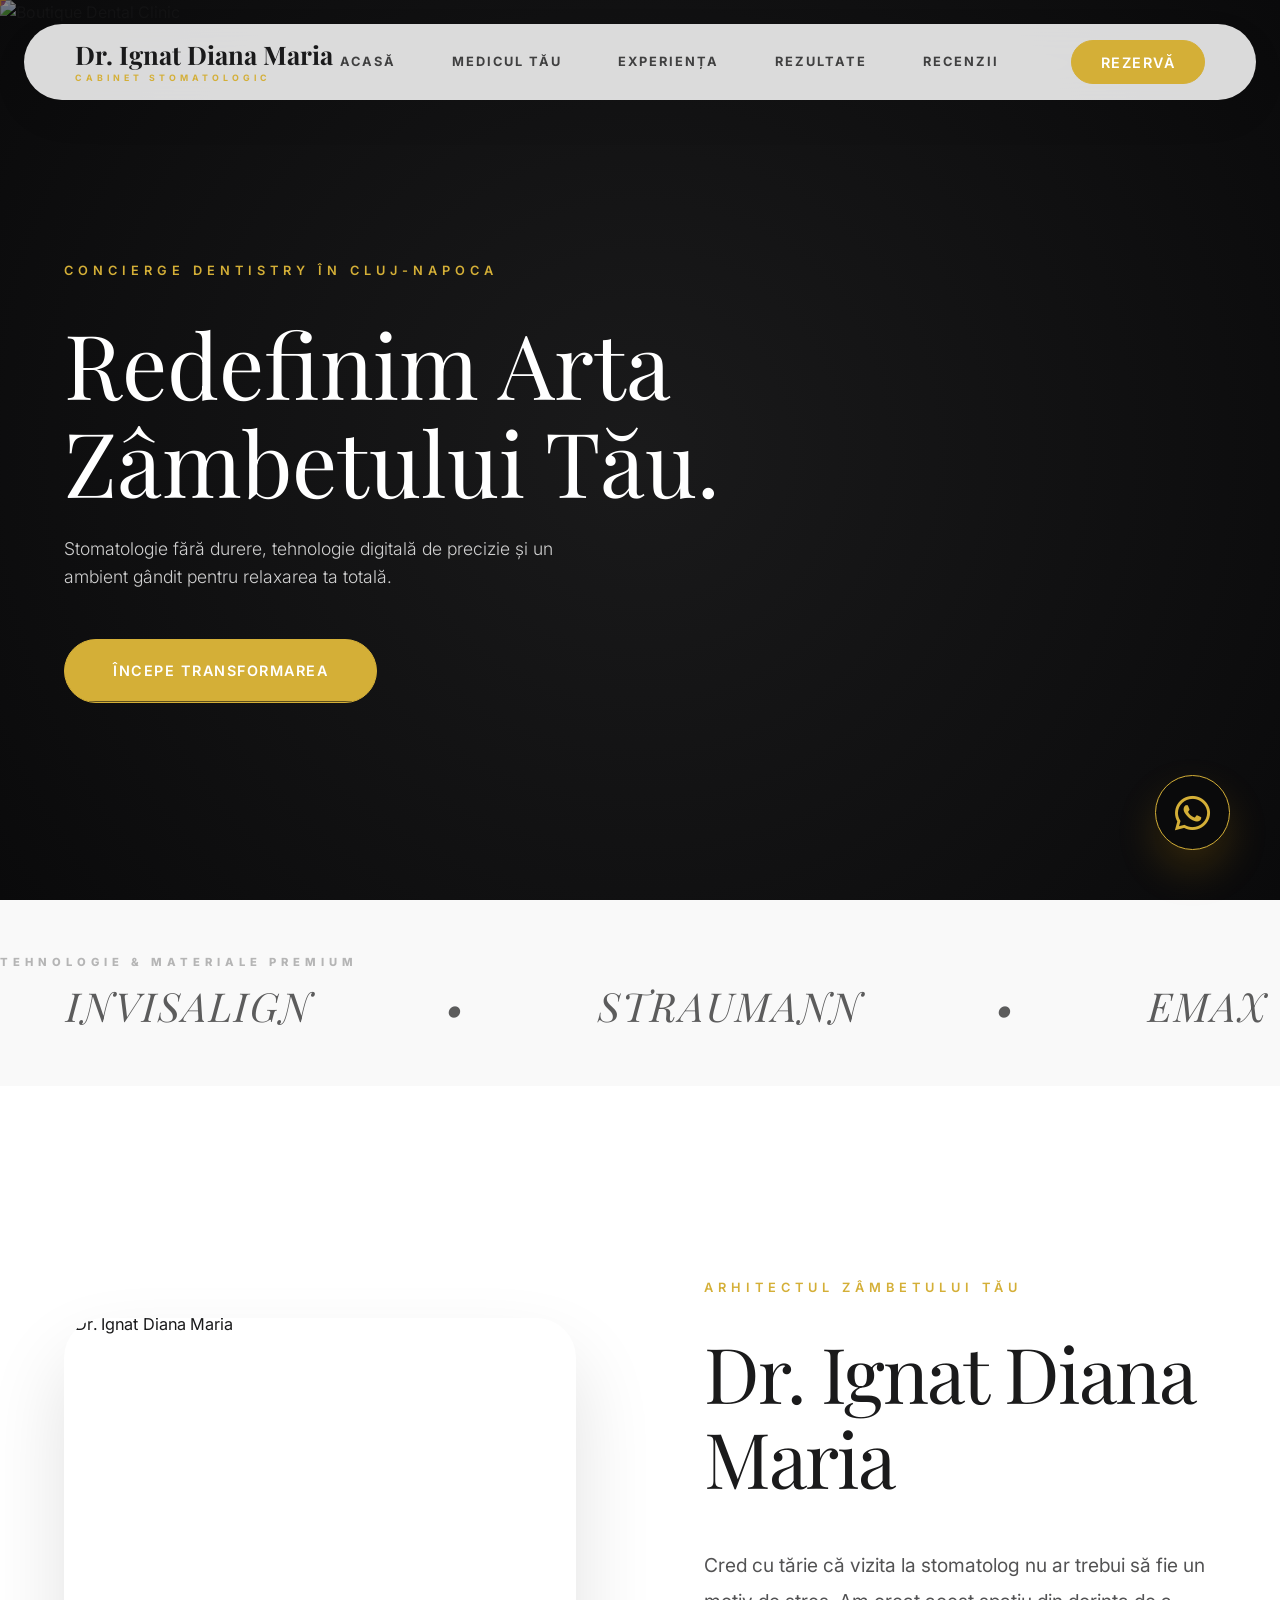
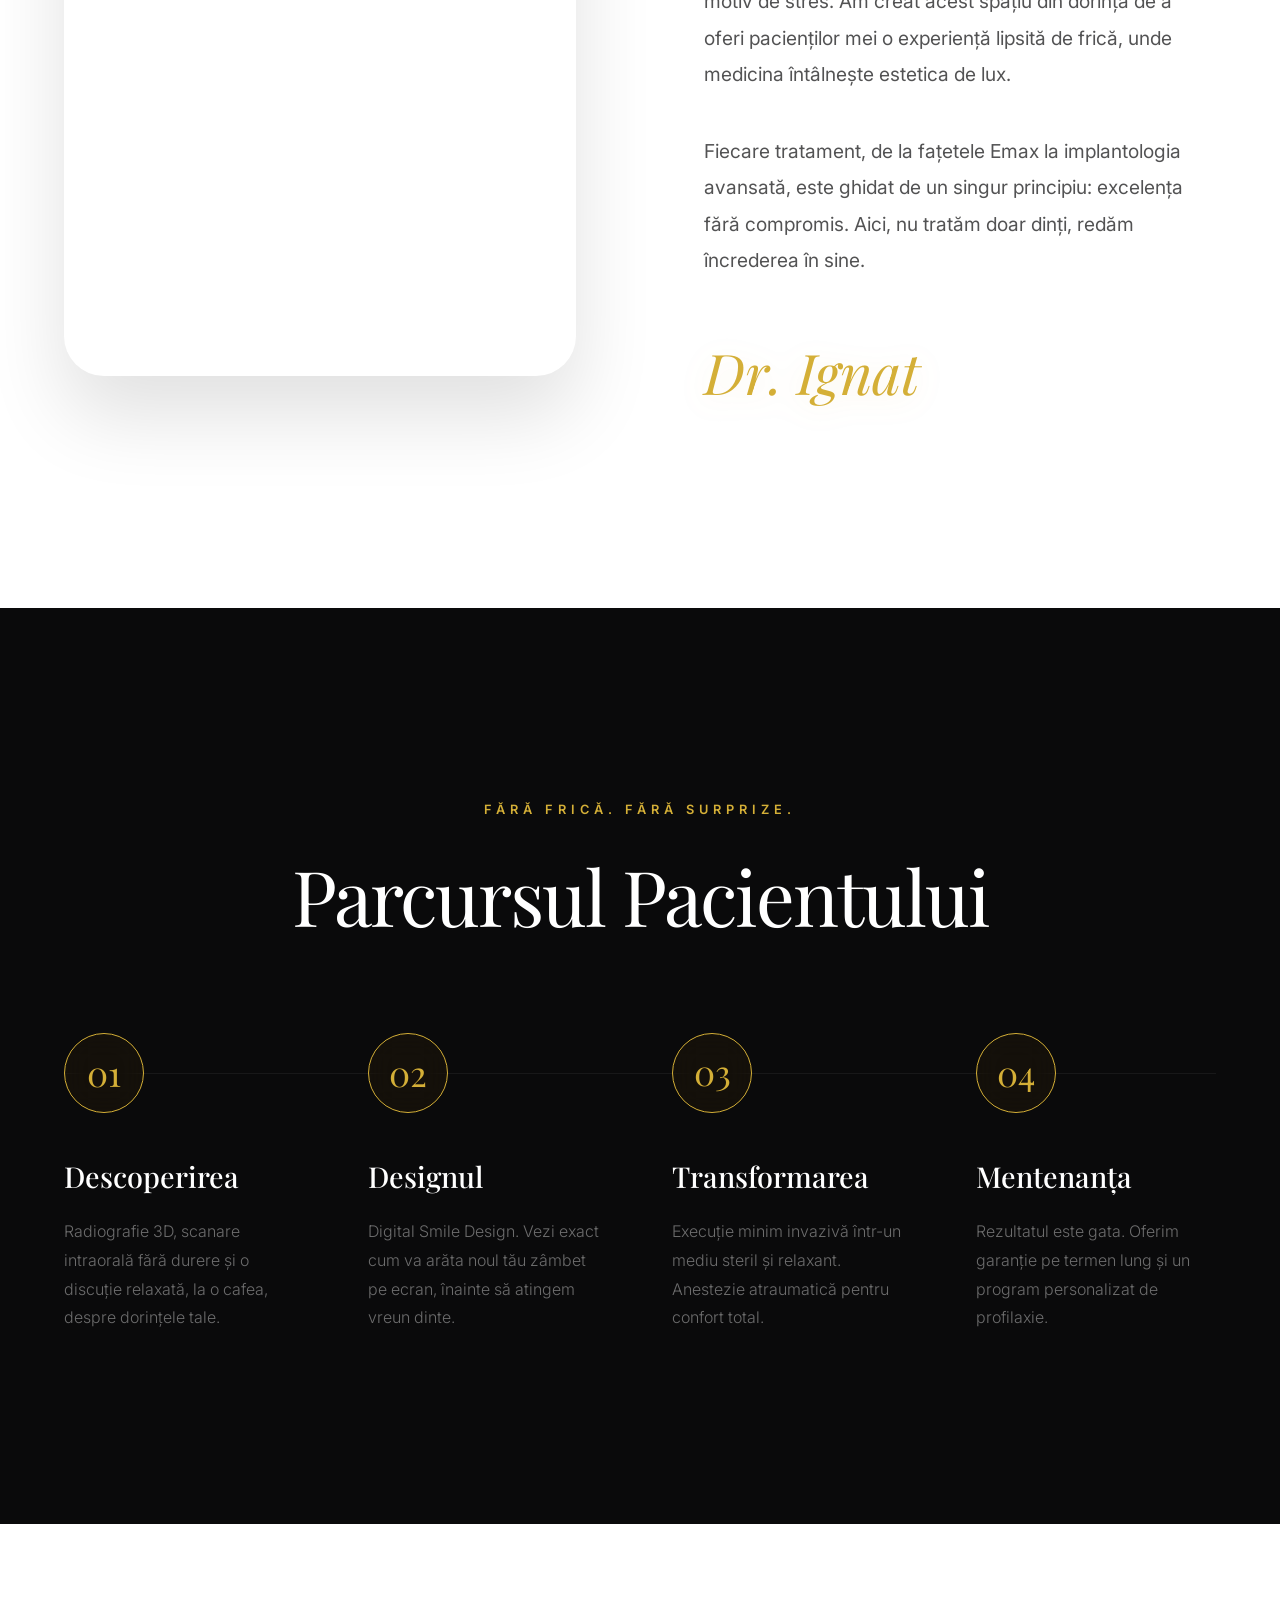
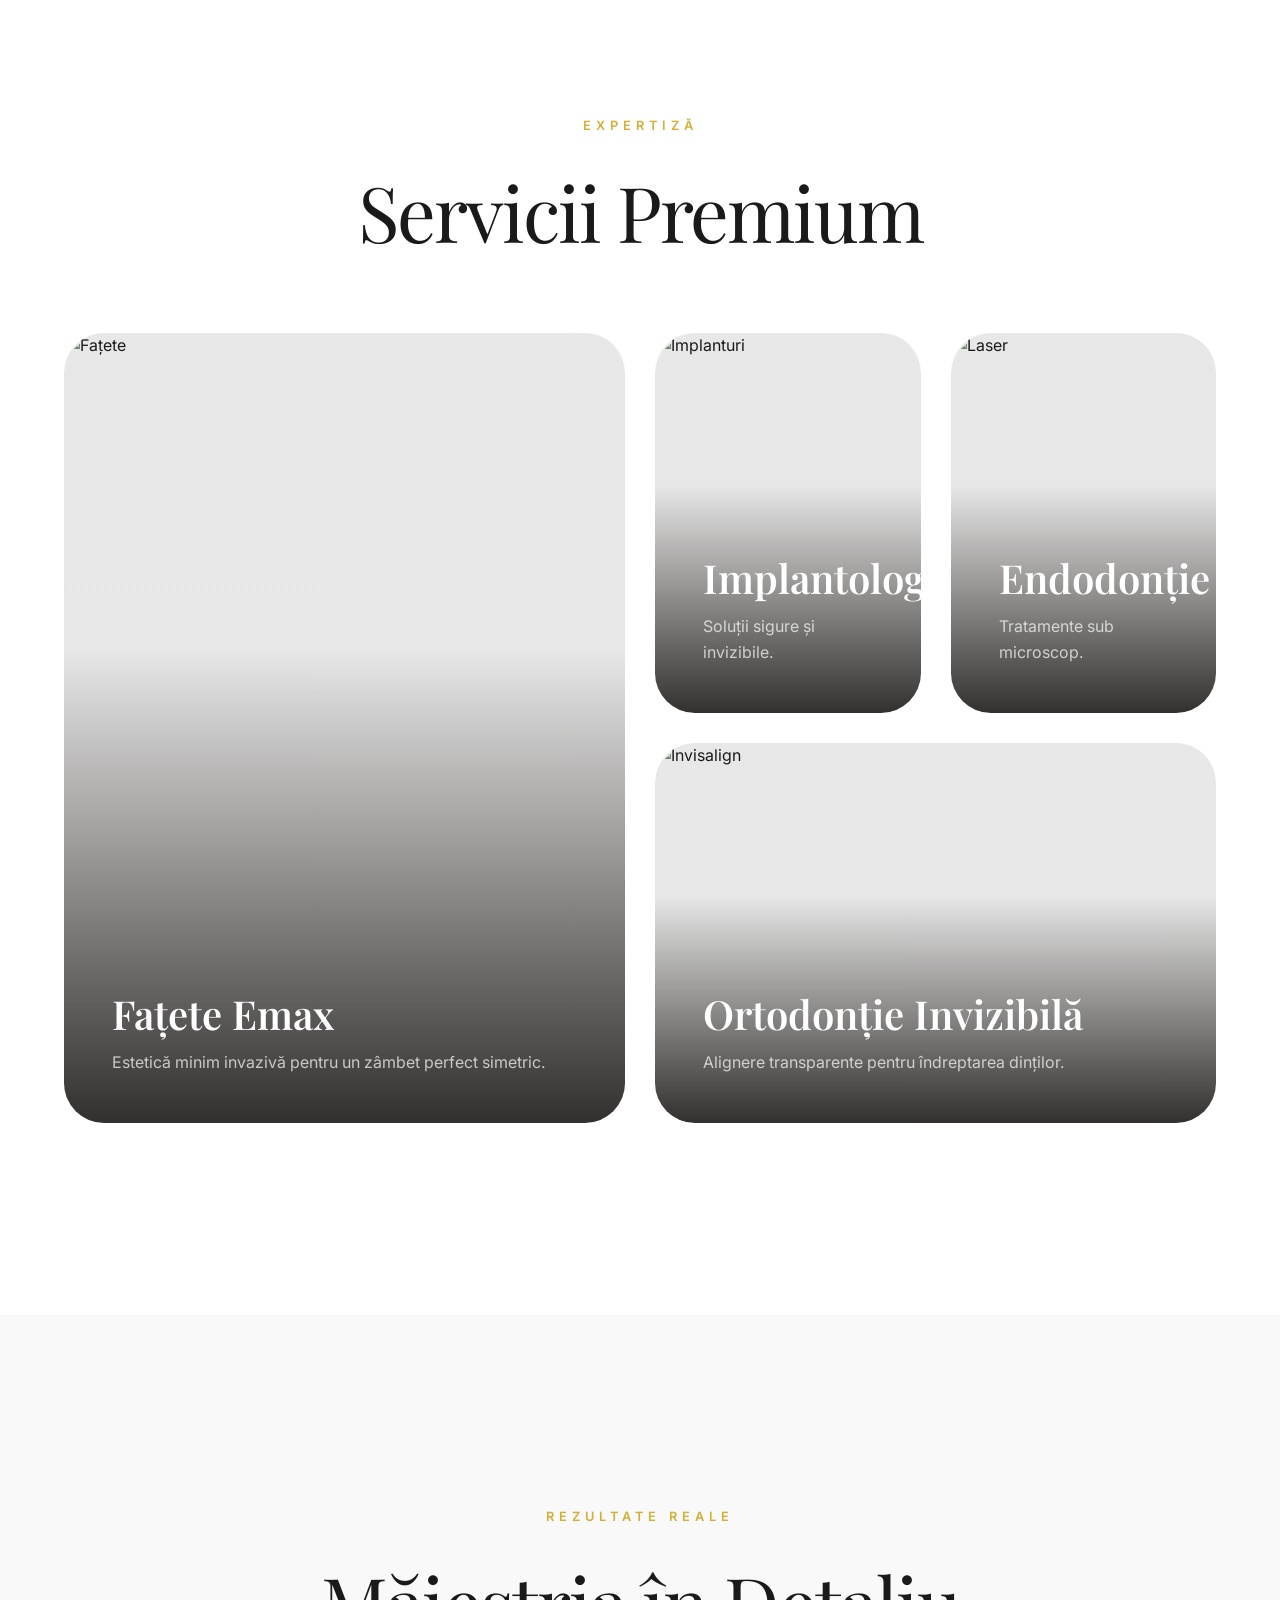
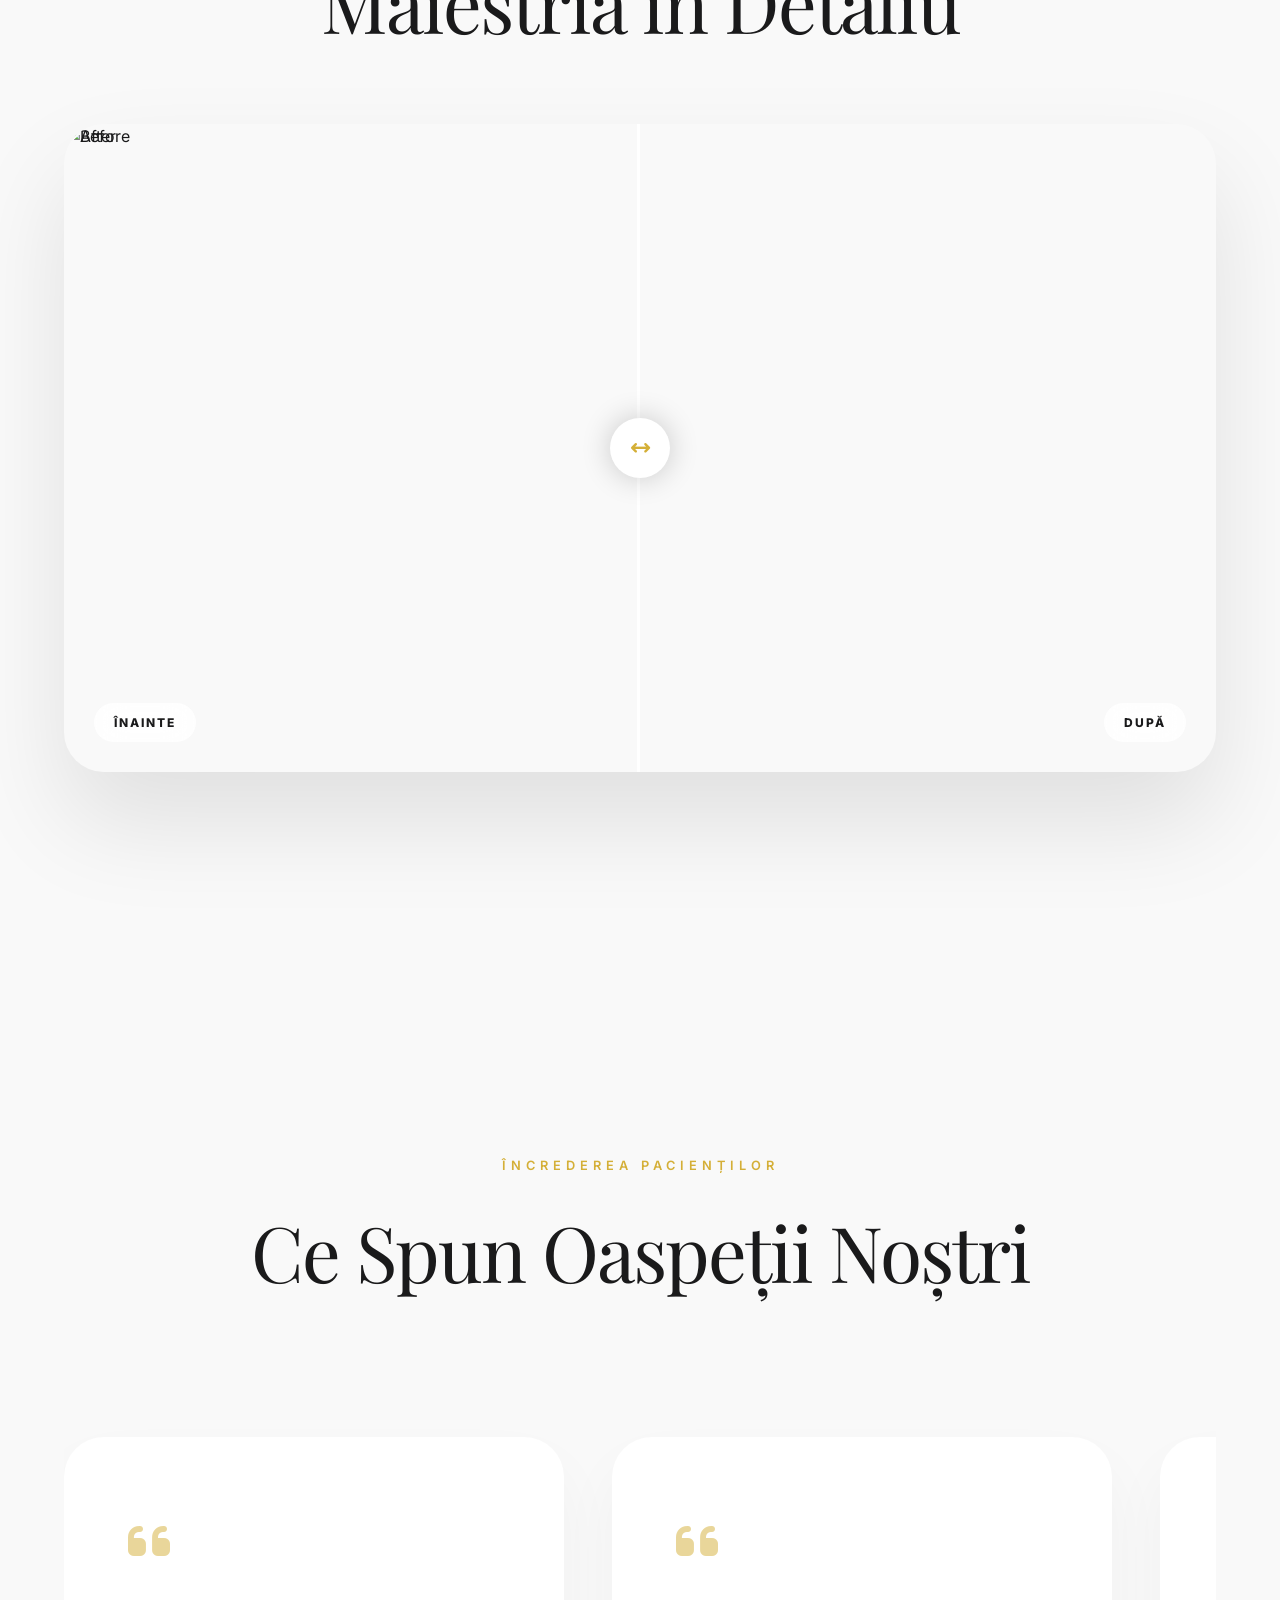
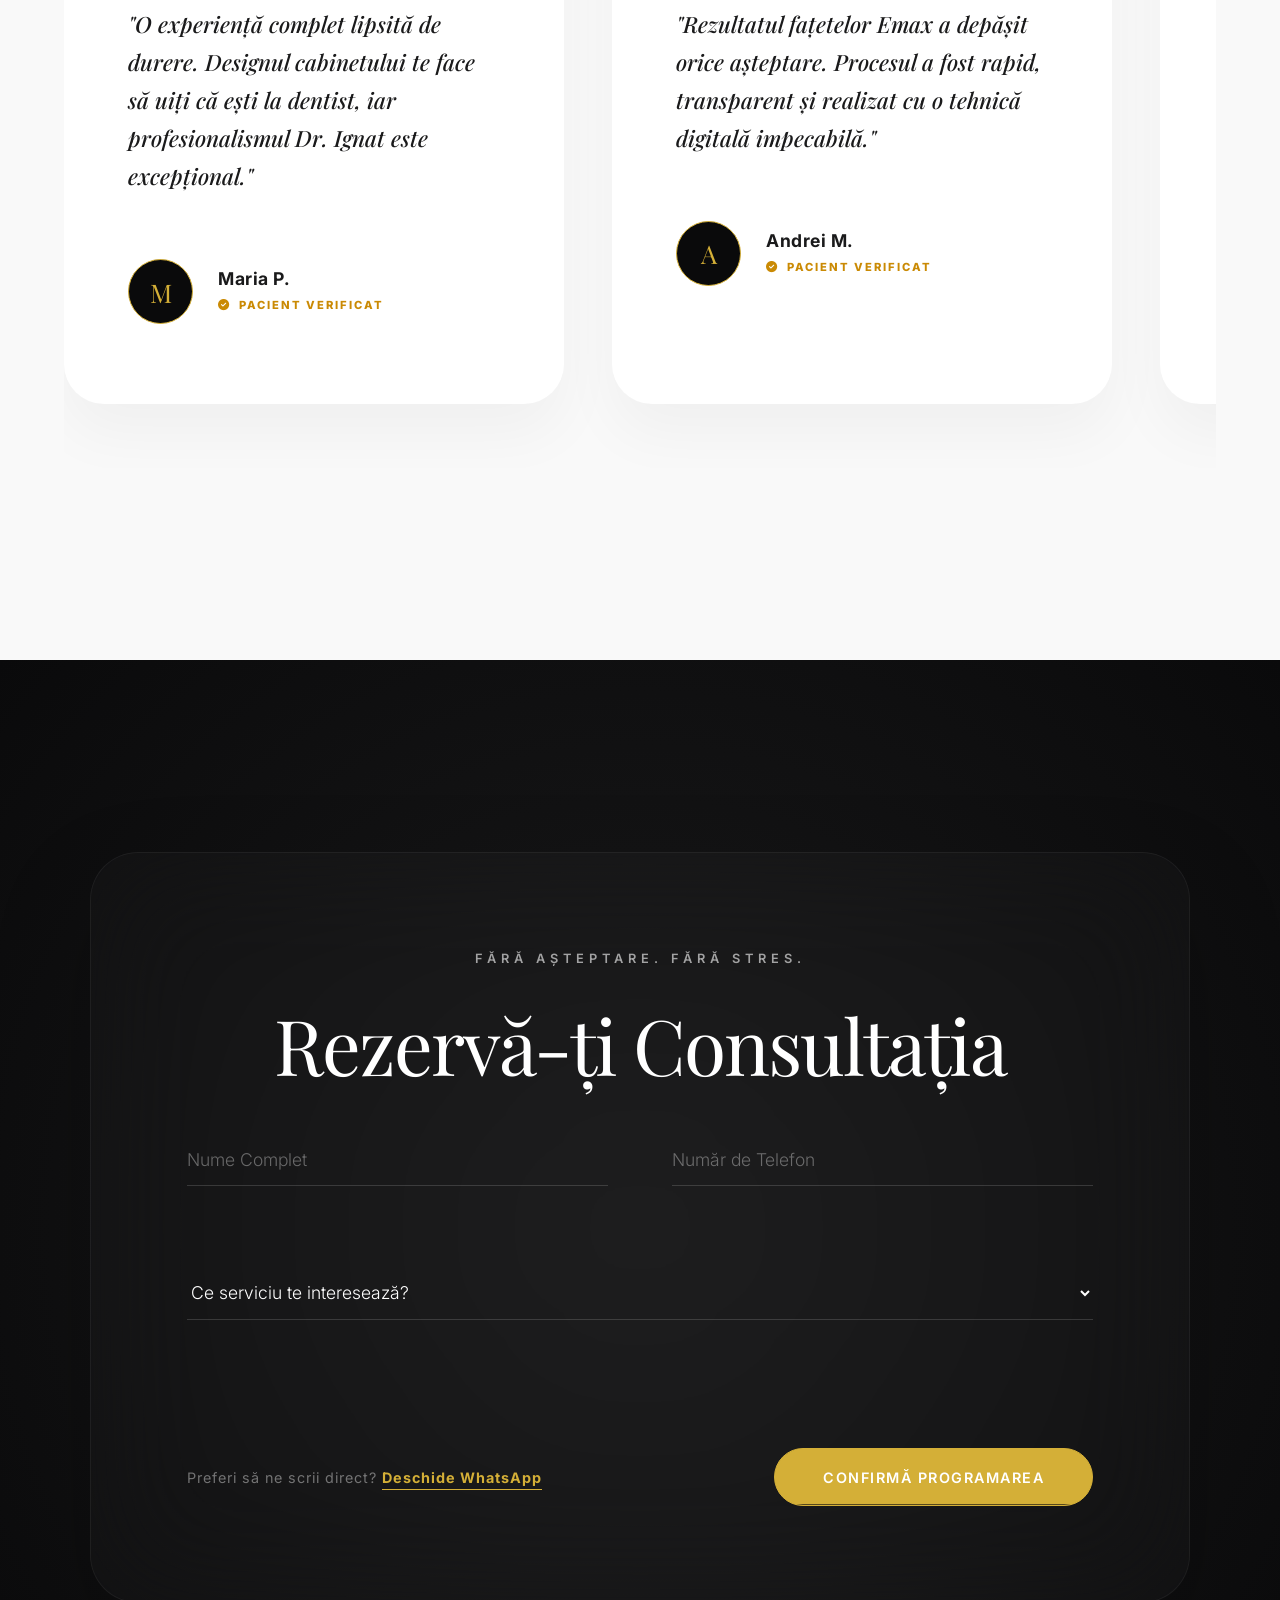
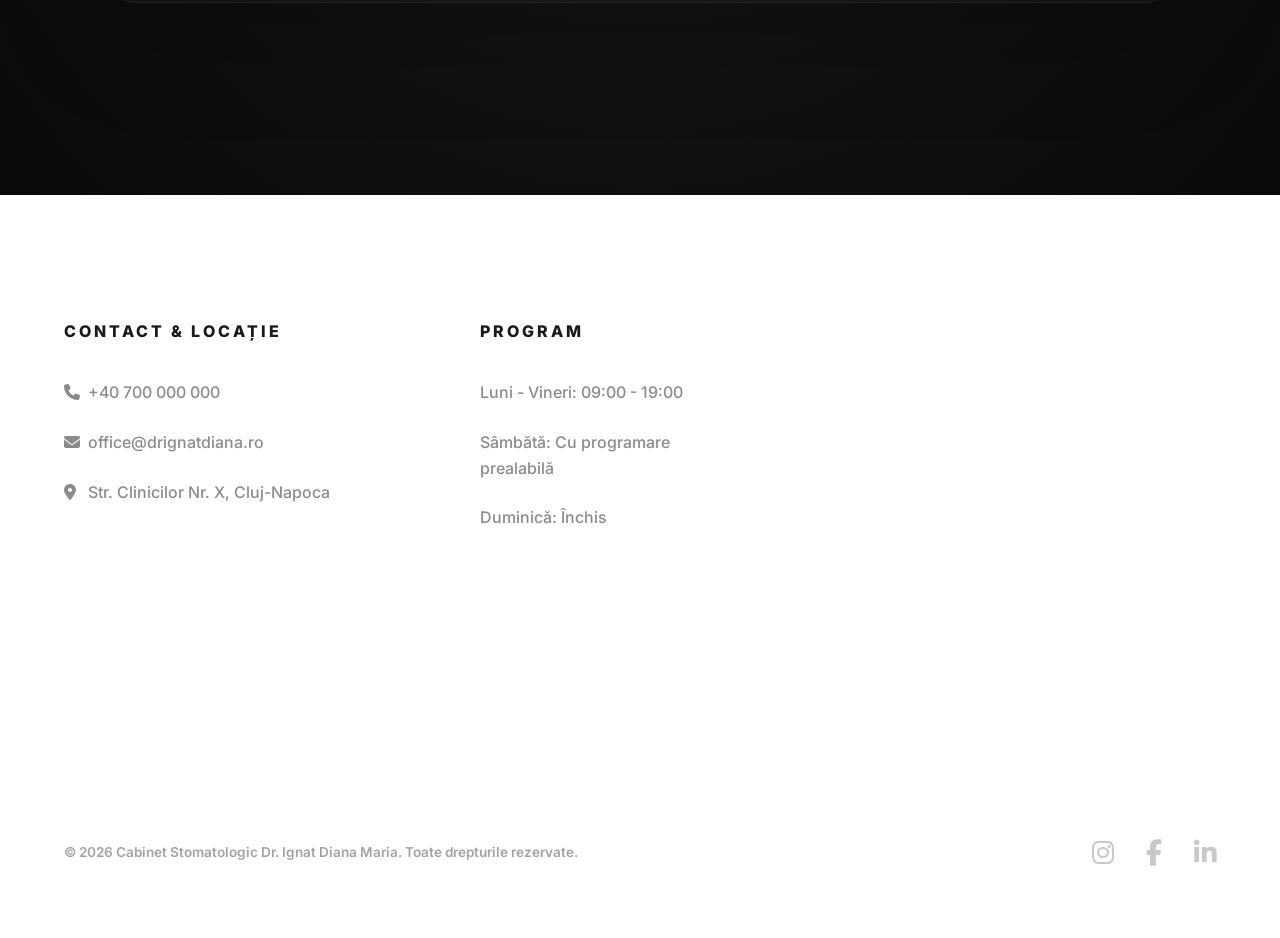
==== index.html @ 2f1c2b38 "Initial commit: Cabinet Stomatologic Dr. Ignat Diana Maria" ====
<!DOCTYPE html>
<html lang="ro">
<head>
    <meta charset="UTF-8">
    <meta name="viewport" content="width=device-width, initial-scale=1.0, maximum-scale=1.0, user-scalable=no">
    <title>Dr. Ignat Diana Maria | Stomatologie Premium Cluj-Napoca</title>
    <meta name="description" content="Stomatologie de tip boutique în Cluj-Napoca. Redefinim arta zâmbetului tău prin fațete, implanturi și estetică premium.">
    
    <!-- Google Fonts -->
    <link rel="preconnect" href="https://fonts.googleapis.com">
    <link rel="preconnect" href="https://fonts.gstatic.com" crossorigin>
    <link href="https://fonts.googleapis.com/css2?family=Inter:wght@300;400;500;600&family=Playfair+Display:ital,wght@0,400;0,500;0,600;0,700;1,400&display=swap" rel="stylesheet">
    
    <!-- FontAwesome -->
    <link rel="stylesheet" href="https://cdnjs.cloudflare.com/ajax/libs/font-awesome/6.4.0/css/all.min.css">
    
    <!-- Custom Style -->
    <link rel="stylesheet" href="css/style.css">
</head>
<body>

    <!-- CUSTOM CURSOR -->
    <div class="custom-cursor"></div>

    <!-- NAVBAR -->
    <nav class="gsap-nav">
        <a href="#" class="logo">
            Dr. Ignat Diana Maria
            <span>Cabinet Stomatologic</span>
        </a>
        <div class="nav-links">
            <a href="#acasa" class="nav-item">Acasă</a>
            <a href="#medic" class="nav-item">Medicul Tău</a>
            <a href="#experienta" class="nav-item">Experiența</a>
            <a href="#rezultate" class="nav-item">Rezultate</a>
            <a href="#recenzii" class="nav-item">Recenzii</a>
            <a href="#programare" class="btn-gold" style="padding: 0.6rem 1.8rem; margin-left: 1rem;">Rezervă</a>
        </div>
    </nav>

    <!-- HERO SECTION -->
    <section id="acasa" class="hero">
        <div class="hero-img-container">
            <img src="https://images.unsplash.com/photo-1629909613654-28e377c37b09?auto=format&fit=crop&q=80&w=2000" alt="Boutique Dental Clinic">
        </div>
        <div class="hero-content">
            <span class="section-subtitle gsap-fade-up">Concierge Dentistry în Cluj-Napoca</span>
            <h1 class="hero-title">
                <span class="line"><span class="word">Redefinim</span> <span class="word">Arta</span></span>
                <span class="line"><span class="word">Zâmbetului</span> <span class="word">Tău.</span></span>
            </h1>
            <p class="hero-desc gsap-fade-up">Stomatologie fără durere, tehnologie digitală de precizie și un ambient gândit pentru relaxarea ta totală.</p>
            <div class="gsap-fade-up">
                <a href="#programare" class="btn-gold">Începe Transformarea</a>
            </div>
        </div>
    </section>
    </nav>

    <!-- TRUST MARQUEE -->
    <section class="marquee-section">
        <span class="marquee-title">Tehnologie & Materiale Premium</span>
        <div class="marquee-container">
            <div class="marquee-content">
                <span>INVISALIGN</span><span>•</span><span>STRAUMANN</span><span>•</span><span>EMAX</span><span>•</span><span>ZEISS</span><span>•</span><span>DENTSPLY SIRONA</span><span>•</span>
            </div>
            <div class="marquee-content">
                <span>INVISALIGN</span><span>•</span><span>STRAUMANN</span><span>•</span><span>EMAX</span><span>•</span><span>ZEISS</span><span>•</span><span>DENTSPLY SIRONA</span><span>•</span>
            </div>
        </div>
    </section>

    <!-- MEET THE DOCTOR -->
    <section id="medic" class="section-padding">
        <div class="doctor-section">
            <div class="doctor-image gs-reveal-img">
                <img src="https://images.unsplash.com/photo-1559839734-2b71ea197ec2?auto=format&fit=crop&q=80&w=800" alt="Dr. Ignat Diana Maria" loading="lazy" decoding="async">
            </div>
            <div class="doctor-info">
                <span class="section-subtitle gs-fade-up">Arhitectul Zâmbetului Tău</span>
                <h2 class="section-title gs-fade-up">Dr. Ignat Diana Maria</h2>
                <div class="gs-fade-up delay-1">
                    <p>Cred cu tărie că vizita la stomatolog nu ar trebui să fie un motiv de stres. Am creat acest spațiu din dorința de a oferi pacienților mei o experiență lipsită de frică, unde medicina întâlnește estetica de lux.</p>
                    <p>Fiecare tratament, de la fațetele Emax la implantologia avansată, este ghidat de un singur principiu: excelența fără compromis. Aici, nu tratăm doar dinți, redăm încrederea în sine.</p>
                    <span class="signature">Dr. Ignat</span>
                </div>
            </div>
        </div>
    </section>

    <!-- PATIENT JOURNEY -->
    <section id="experienta" class="section-padding journey-section">
        <div class="section-header text-center gs-fade-up" style="text-align: center;">
            <span class="section-subtitle">Fără Frică. Fără Surprize.</span>
            <h2 class="section-title">Parcursul Pacientului</h2>
        </div>
        <div class="journey-grid">
            <div class="step-card gs-fade-up">
                <div class="step-num">01</div>
                <h3>Descoperirea</h3>
                <p>Radiografie 3D, scanare intraorală fără durere și o discuție relaxată, la o cafea, despre dorințele tale.</p>
            </div>
            <div class="step-card gs-fade-up" style="transition-delay: 0.1s;">
                <div class="step-num">02</div>
                <h3>Designul</h3>
                <p>Digital Smile Design. Vezi exact cum va arăta noul tău zâmbet pe ecran, înainte să atingem vreun dinte.</p>
            </div>
            <div class="step-card gs-fade-up" style="transition-delay: 0.2s;">
                <div class="step-num">03</div>
                <h3>Transformarea</h3>
                <p>Execuție minim invazivă într-un mediu steril și relaxant. Anestezie atraumatică pentru confort total.</p>
            </div>
            <div class="step-card gs-fade-up" style="transition-delay: 0.3s;">
                <div class="step-num">04</div>
                <h3>Mentenanța</h3>
                <p>Rezultatul este gata. Oferim garanție pe termen lung și un program personalizat de profilaxie.</p>
            </div>
        </div>
    </section>

    <!-- BENTO GRID SERVICES -->
    <section id="servicii" class="section-padding">
        <div class="section-header gs-fade-up" style="text-align: center; margin-bottom: 4rem;">
            <span class="section-subtitle">Expertiză</span>
            <h2 class="section-title">Servicii Premium</h2>
        </div>
        <div class="bento-grid">
            <a href="servicii/fatete.html" class="bento-item item-large gs-fade-up">
                <img src="https://images.unsplash.com/photo-1609840114035-3c981b782dfe?auto=format&fit=crop&q=80&w=800" alt="Fațete" loading="lazy" decoding="async">
                <div class="bento-overlay"></div>
                <div class="bento-content">
                    <h3>Fațete Emax</h3>
                    <p>Estetică minim invazivă pentru un zâmbet perfect simetric.</p>
                </div>
            </a>
            <a href="servicii/implantologie.html" class="bento-item item-box gs-fade-up" style="transition-delay: 0.1s;">
                <img src="https://images.unsplash.com/photo-1606811841689-23dfddce3e95?auto=format&fit=crop&q=80&w=800" alt="Implanturi" loading="lazy" decoding="async">
                <div class="bento-overlay"></div>
                <div class="bento-content">
                    <h3>Implantologie</h3>
                    <p>Soluții sigure și invizibile.</p>
                </div>
            </a>
            <a href="servicii/endodontie.html" class="bento-item item-box gs-fade-up" style="transition-delay: 0.2s;">
                <img src="https://images.unsplash.com/photo-1579684385127-1ef15d508118?auto=format&fit=crop&q=80&w=600" alt="Laser" loading="lazy" decoding="async">
                <div class="bento-overlay"></div>
                <div class="bento-content">
                    <h3>Endodonție</h3>
                    <p>Tratamente sub microscop.</p>
                </div>
            </a>
            <a href="servicii/ortodontie.html" class="bento-item item-wide gs-fade-up" style="transition-delay: 0.3s;">
                <img src="https://images.unsplash.com/photo-1588776814546-1ffcf47267a5?auto=format&fit=crop&q=80&w=1000" alt="Invisalign" loading="lazy" decoding="async">
                <div class="bento-overlay"></div>
                <div class="bento-content">
                    <h3>Ortodonție Invizibilă</h3>
                    <p>Alignere transparente pentru îndreptarea dinților.</p>
                </div>
            </a>
        </div>
    </section>

    <!-- BEFORE / AFTER -->
    <section id="rezultate" class="section-padding" style="background: var(--surface-light);">
        <div class="section-header gs-fade-up" style="text-align: center; margin-bottom: 4rem;">
            <span class="section-subtitle">Rezultate Reale</span>
            <h2 class="section-title">Măiestria în Detaliu</h2>
        </div>
        <div class="ba-container gs-reveal-img">
            <img src="https://images.unsplash.com/photo-1606265752439-1f18756aa5fc?auto=format&fit=crop&q=80&w=1200" alt="After" class="ba-image" loading="lazy" decoding="async">
            <div class="ba-label label-after">După</div>
            <div class="ba-image-before-wrapper">
                <img src="https://images.unsplash.com/photo-1588776814546-1ffcf47267a5?auto=format&fit=crop&q=80&w=1200" alt="Before" class="ba-image" style="width: 100%; height: 100%; object-fit: cover;">
                <div class="ba-label label-before">Înainte</div>
            </div>
            <div class="ba-slider-button"><i class="fa-solid fa-arrows-left-right"></i></div>
            <input type="range" min="0" max="100" value="50" class="ba-slider-input">
        </div>
    </section>

    <!-- TESTIMONIALS -->
    <section id="recenzii" class="section-padding">
        <div class="section-header gs-fade-up" style="text-align: center; margin-bottom: 4rem;">
            <span class="section-subtitle">Încrederea Pacienților</span>
            <h2 class="section-title">Ce Spun Oaspeții Noștri</h2>
        </div>
        <div class="testimonial-wrapper">
            <div class="testimonials-grid">
                <div class="testimonial-card">
                    <i class="fa-solid fa-quote-left quote-icon"></i>
                    <p class="testimonial-text">"O experiență complet lipsită de durere. Designul cabinetului te face să uiți că ești la dentist, iar profesionalismul Dr. Ignat este excepțional."</p>
                    <div class="patient-info">
                        <div class="patient-avatar">M</div>
                        <div class="patient-details">
                            <h4>Maria P.</h4>
                            <span class="verified-badge"><i class="fa-solid fa-circle-check"></i> Pacient Verificat</span>
                        </div>
                    </div>
                </div>
                <div class="testimonial-card">
                    <i class="fa-solid fa-quote-left quote-icon"></i>
                    <p class="testimonial-text">"Rezultatul fațetelor Emax a depășit orice așteptare. Procesul a fost rapid, transparent și realizat cu o tehnică digitală impecabilă."</p>
                    <div class="patient-info">
                        <div class="patient-avatar">A</div>
                        <div class="patient-details">
                            <h4>Andrei M.</h4>
                            <span class="verified-badge"><i class="fa-solid fa-circle-check"></i> Pacient Verificat</span>
                        </div>
                    </div>
                </div>
                <div class="testimonial-card">
                    <i class="fa-solid fa-quote-left quote-icon"></i>
                    <p class="testimonial-text">"Am venit cu o frică teribilă de dentist, dar atmosfera relaxantă și empatia doamnei doctor m-au cucerit. Cel mai bun cabinet din Cluj."</p>
                    <div class="patient-info">
                        <div class="patient-avatar">E</div>
                        <div class="patient-details">
                            <h4>Elena D.</h4>
                            <span class="verified-badge"><i class="fa-solid fa-circle-check"></i> Pacient Verificat</span>
                        </div>
                    </div>
                </div>
                <!-- Duplicate for seamless loop -->
                <div class="testimonial-card">
                    <i class="fa-solid fa-quote-left quote-icon"></i>
                    <p class="testimonial-text">"O experiență complet lipsită de durere. Designul cabinetului te face să uiți că ești la dentist, iar profesionalismul Dr. Ignat este excepțional."</p>
                    <div class="patient-info">
                        <div class="patient-avatar">M</div>
                        <div class="patient-details">
                            <h4>Maria P.</h4>
                            <span class="verified-badge"><i class="fa-solid fa-circle-check"></i> Pacient Verificat</span>
                        </div>
                    </div>
                </div>
                <div class="testimonial-card">
                    <i class="fa-solid fa-quote-left quote-icon"></i>
                    <p class="testimonial-text">"Rezultatul fațetelor Emax a depășit orice așteptare. Procesul a fost rapid, transparent și realizat cu o tehnică digitală impecabilă."</p>
                    <div class="patient-info">
                        <div class="patient-avatar">A</div>
                        <div class="patient-details">
                            <h4>Andrei M.</h4>
                            <span class="verified-badge"><i class="fa-solid fa-circle-check"></i> Pacient Verificat</span>
                        </div>
                    </div>
                </div>
                <div class="testimonial-card">
                    <i class="fa-solid fa-quote-left quote-icon"></i>
                    <p class="testimonial-text">"Am venit cu o frică teribilă de dentist, dar atmosfera relaxantă și empatia doamnei doctor m-au cucerit. Cel mai bun cabinet din Cluj."</p>
                    <div class="patient-info">
                        <div class="patient-avatar">E</div>
                        <div class="patient-details">
                            <h4>Elena D.</h4>
                            <span class="verified-badge"><i class="fa-solid fa-circle-check"></i> Pacient Verificat</span>
                        </div>
                    </div>
                </div>
            </div>
        </div>
    </section>

    <!-- BOOKING FORM -->
    <section id="programare" class="section-padding booking-section">
        <div class="booking-container gs-reveal-img">
            <div class="section-header text-center" style="text-align: center; margin-bottom: 3rem;">
                <span class="section-subtitle" style="color: rgba(255,255,255,0.6);">Fără Așteptare. Fără Stres.</span>
                <h2 class="section-title" style="color: #fff; margin-bottom: 1rem;">Rezervă-ți Consultația</h2>
            </div>
            <form action="#" method="POST" class="form-grid">
                <div class="form-group">
                    <input type="text" name="nume" class="form-control" placeholder="Nume Complet" required>
                </div>
                <div class="form-group">
                    <input type="tel" name="telefon" class="form-control" placeholder="Număr de Telefon" required>
                </div>
                <div class="form-group full-width">
                    <select name="serviciu" class="form-control" required>
                        <option value="" disabled selected>Ce serviciu te interesează?</option>
                        <option value="estetica">Estetică & Fațete Dentare</option>
                        <option value="implant">Implantologie</option>
                        <option value="ortodontie">Ortodonție (Invisalign)</option>
                        <option value="consultatie">Consultație Generală</option>
                    </select>
                </div>
                <div class="form-submit">
                    <span class="whatsapp-alt">Preferi să ne scrii direct? <a href="https://wa.me/40700000000" target="_blank">Deschide WhatsApp</a></span>
                    <button type="submit" class="btn-gold">Confirmă Programarea</button>
                </div>
            </form>
        </div>
    </section>

    <!-- FOOTER -->
    <footer>
        <div class="footer-grid">
            <div class="footer-col">
                <h4>Contact & Locație</h4>
                <div class="footer-links">
                    <a href="tel:+40700000000"><i class="fa-solid fa-phone" style="width:20px;"></i> +40 700 000 000</a>
                    <a href="mailto:office@drignatdiana.ro"><i class="fa-solid fa-envelope" style="width:20px;"></i> office@drignatdiana.ro</a>
                    <a href="#"><i class="fa-solid fa-location-dot" style="width:20px;"></i> Str. Clinicilor Nr. X, Cluj-Napoca</a>
                </div>
            </div>
            <div class="footer-col">
                <h4>Program</h4>
                <div class="footer-links">
                    <a href="#">Luni - Vineri: 09:00 - 19:00</a>
                    <a href="#">Sâmbătă: Cu programare prealabilă</a>
                    <a href="#">Duminică: Închis</a>
                </div>
            </div>
            <div class="footer-col">
                <div class="map-container">
                    <iframe src="https://www.google.com/maps/embed?pb=!1m18!1m12!1m3!1d43802.48206899144!2d23.55138015949174!3d46.769359330101915!2m3!1f0!2f0!3f0!3m2!1i1024!2i768!4f13.1!3m3!1m2!1s0x47490c1f916c0b8b%3A0xbbc681a715bc43a0!2sCluj-Napoca!5e0!3m2!1sen!2sro!4v1698765432109!5m2!1sen!2sro" width="100%" height="100%" style="border:0;" allowfullscreen="" loading="lazy" referrerpolicy="no-referrer-when-downgrade"></iframe>
                </div>
            </div>
        </div>
        <div class="footer-bottom">
            <p>&copy; 2026 Cabinet Stomatologic Dr. Ignat Diana Maria. Toate drepturile rezervate.</p>
            <div class="social-icons">
                <a href="#"><i class="fa-brands fa-instagram"></i></a>
                <a href="#"><i class="fa-brands fa-facebook-f"></i></a>
                <a href="#"><i class="fa-brands fa-linkedin-in"></i></a>
            </div>
        </div>
    </footer>

    <!-- WHATSAPP FLOATING BUTTON -->
    <a href="https://wa.me/40700000000" target="_blank" class="wa-float" aria-label="Contactează-ne pe WhatsApp">
        <i class="fa-brands fa-whatsapp"></i>
    </a>

    <!-- SCRIPTS (GSAP & LENIS) -->
    <script src="https://cdnjs.cloudflare.com/ajax/libs/gsap/3.12.2/gsap.min.js"></script>
    <script src="https://cdnjs.cloudflare.com/ajax/libs/gsap/3.12.2/ScrollTrigger.min.js"></script>
    <script src="https://cdn.jsdelivr.net/gh/studio-freight/lenis@1.0.27/bundled/lenis.min.js"></script>
    
    <!-- Custom Logic -->
    <script src="js/script.js"></script>
</body>
</html>
---- css/style.css ----
:root {
    --primary-bg: #FFFFFF;
    --primary-text: #1A1A1B;
    --accent-gold: #D4AF37; /* Richer, more vibrant gold */
    --surface-light: #F9F9F9;
    --surface-dark: #0A0A0B; /* Refined Deep Charcoal */
    --glass-bg: rgba(255, 255, 255, 0.85);
    
    --font-heading: 'Playfair Display', serif;
    --font-body: 'Inter', sans-serif;
    
    --transition-smooth: all 0.6s cubic-bezier(0.16, 1, 0.3, 1);
}

/* Lenis Smooth Scroll */
html.lenis { height: auto; }
.lenis.lenis-smooth { scroll-behavior: auto; }
.lenis.lenis-smooth [data-lenis-prevent] { overscroll-behavior: contain; }
.lenis.lenis-stopped { overflow: hidden; }

* { margin: 0; padding: 0; box-sizing: border-box; }

body {
    font-family: var(--font-body);
    background-color: var(--primary-bg);
    color: var(--primary-text);
    line-height: 1.6;
    overflow-x: hidden;
    -webkit-font-smoothing: antialiased;
}

h1, h2, h3, h4 { font-family: var(--font-heading); font-weight: 400; line-height: 1.1; }
a { text-decoration: none; color: inherit; transition: var(--transition-smooth); }
img { display: block; width: 100%; height: auto; }

/* ==========================================
   2. CUSTOM CURSOR
   ========================================== */
@media (pointer: fine) {
    body, a, button, input, select, textarea, .ba-slider-input { cursor: none; }
    .custom-cursor {
        position: fixed; top: 0; left: 0; width: 12px; height: 12px;
        background-color: var(--accent-gold); border-radius: 50%;
        pointer-events: none; z-index: 9999; transform: translate(-50%, -50%);
        transition: width 0.3s, height 0.3s, background-color 0.3s;
        mix-blend-mode: difference;
    }
    .custom-cursor.hovered {
        width: 40px; height: 40px; background-color: #fff; mix-blend-mode: difference;
    }
}

/* ==========================================
   3. UI ELEMENTS & UTILS
   ========================================== */
.btn-gold {
    display: inline-flex; align-items: center; justify-content: center;
    background-color: var(--accent-gold); color: #fff;
    padding: 1.2rem 3rem; border-radius: 100px;
    font-family: var(--font-body); font-weight: 600; font-size: 0.9rem; letter-spacing: 1.5px;
    text-transform: uppercase; border: 1px solid var(--accent-gold); 
    overflow: hidden; position: relative; z-index: 1; transition: transform 0.3s ease, background-color 0.6s ease, border-color 0.6s ease, box-shadow 0.6s ease;
}
.btn-gold::after {
    content: ''; position: absolute; bottom: 0; left: 0; width: 100%; height: 100%;
    background-color: var(--surface-dark); transform: translateY(100%);
    z-index: -1; transition: transform 0.6s cubic-bezier(0.23, 1, 0.32, 1);
}
.btn-gold:hover { border-color: var(--surface-dark); color: #fff; transform: translateY(-3px); box-shadow: 0 10px 20px rgba(0,0,0,0.1); }
.btn-gold:hover::after { transform: translateY(0); }

.section-padding { padding: 12rem 5%; }
.section-subtitle {
    font-size: 0.8rem; text-transform: uppercase; letter-spacing: 5px;
    color: var(--accent-gold); margin-bottom: 2rem; display: block; font-weight: 600;
}
.section-title { font-size: clamp(3.5rem, 6vw, 5.5rem); margin-bottom: 5rem; letter-spacing: -2px; font-weight: 400; }

.glass-card {
    background: var(--glass-bg);
    backdrop-filter: blur(20px);
    -webkit-backdrop-filter: blur(20px);
    border: 1px solid var(--glass-border);
    border-radius: 40px;
    box-shadow: 0 20px 50px rgba(0,0,0,0.03);
}

.liquid-reveal {
    overflow: hidden;
    position: relative;
}

.reveal-text {
    display: inline-block;
    will-change: transform;
}

/* ==========================================
   4. NAVIGATION (PRO MAX FLOATING)
   ========================================== */
nav {
    position: fixed; top: 1.5rem; left: 50%; transform: translateX(-50%); 
    width: calc(100% - 3rem); max-width: 1400px; padding: 1rem 4%;
    display: flex; justify-content: space-between; align-items: center;
    z-index: 1000; background: var(--glass-bg);
    backdrop-filter: blur(20px); -webkit-backdrop-filter: blur(20px);
    border: 1px solid var(--glass-border); border-radius: 100px;
    box-shadow: 0 15px 40px rgba(0,0,0,0.06);
}
.logo { font-family: var(--font-heading); font-size: 1.6rem; font-weight: 700; display: flex; flex-direction: column; line-height: 1; }
.logo span { font-family: var(--font-body); font-size: 0.55rem; letter-spacing: 4px; color: var(--accent-gold); text-transform: uppercase; margin-top: 6px; font-weight: 700; }

.nav-links { display: flex; gap: 3.5rem; align-items: center; }
.nav-links a.nav-item { font-size: 0.8rem; font-weight: 700; text-transform: uppercase; letter-spacing: 2px; position: relative; opacity: 0.8; }
.nav-links a.nav-item::after {
    content: ''; position: absolute; width: 0%; height: 2px; bottom: -8px; left: 0;
    background-color: var(--accent-gold); transition: var(--transition-smooth);
}
.nav-links a.nav-item:hover { opacity: 1; color: var(--accent-gold); }
.nav-links a.nav-item:hover::after { width: 100%; }

/* ==========================================
   5. HERO
   ========================================== */
.hero { 
    position: relative; height: 100vh; display: flex; align-items: center; padding: 0 5%; overflow: hidden; 
    background: radial-gradient(circle at center, #1A1A1B 0%, #0A0A0B 100%); 
}
.hero-img-container { position: absolute; top: 0; left: 0; width: 100%; height: 120%; z-index: 0; }
.hero-img-container img { width: 100%; height: 100%; object-fit: cover; opacity: 0.5; }
.hero-content { position: relative; z-index: 1; max-width: 900px; color: #fff; margin-top: 4rem; }
.hero-title { font-size: clamp(3rem, 7vw, 6.5rem); margin-bottom: 1.5rem; }
.hero-title .line { display: block; overflow: hidden; }
.hero-desc { font-size: 1.1rem; color: rgba(255,255,255,0.8); max-width: 500px; font-weight: 300; margin-bottom: 3rem; }
.hero-subheadline { 
    display: none;
}

/* ==========================================
   6. MARQUEE
   ========================================== */
.marquee-section {
    padding: 3rem 0; background: var(--surface-light); overflow: hidden;
    border-top: 1px solid var(--glass-border); border-bottom: 1px solid var(--glass-border); 
}
.marquee-title { font-size: 0.7rem; text-transform: uppercase; letter-spacing: 5px; color: var(--primary-text); opacity: 0.3; text-align: center; margin-bottom: 2rem; font-weight: 800; }
.marquee-container { display: flex; width: 200%; }
.marquee-content { display: flex; justify-content: space-around; min-width: 100%; animation: scroll 40s linear infinite; }
.marquee-content span { font-family: var(--font-heading); font-size: 2.5rem; font-weight: 400; color: var(--primary-text); opacity: 0.7; letter-spacing: 2px; font-style: italic; }
@keyframes scroll { 0% { transform: translateX(0); } 100% { transform: translateX(-100%); } }

/* ==========================================
   7. DOCTOR
   ========================================== */
.doctor-section { display: grid; grid-template-columns: 1fr 1fr; gap: 8rem; align-items: center; }
.doctor-image { position: relative; border-radius: 40px; overflow: hidden; aspect-ratio: 3.5/4.5; box-shadow: 0 40px 80px rgba(0,0,0,0.12); border: 1px solid var(--glass-border); }
.doctor-image img { height: 100%; object-fit: cover; transform: scale(1.02); transition: transform 3s cubic-bezier(0.23, 1, 0.32, 1); }
.doctor-image:hover img { transform: scale(1.1); }
.doctor-info h2 { margin-bottom: 3rem; }
.doctor-info p { font-size: 1.2rem; color: var(--primary-text); opacity: 0.75; margin-bottom: 2.5rem; font-weight: 400; line-height: 1.9; }
.doctor-info .signature { font-family: var(--font-heading); font-style: italic; font-size: 3.5rem; color: var(--accent-gold); margin-top: 3rem; display: block; filter: drop-shadow(0 5px 15px rgba(202,138,4,0.1)); }

/* ==========================================
   8. JOURNEY
   ========================================== */
.journey-section { background-color: var(--surface-dark); color: #fff; }
.journey-grid { display: grid; grid-template-columns: repeat(4, 1fr); gap: 4rem; margin-top: 6rem; position: relative; }
.journey-grid::before { content: ''; position: absolute; top: 40px; left: 0; width: 100%; height: 1px; background: rgba(255,255,255,0.06); z-index: 0; }
.step-card { position: relative; z-index: 1; }
.step-num {
    width: 80px; height: 80px; border-radius: 50%; background: transparent; border: 1px solid var(--accent-gold); color: var(--accent-gold);
    display: flex; align-items: center; justify-content: center; font-family: var(--font-heading); font-size: 2.2rem; margin-bottom: 3rem; transition: var(--transition-smooth);
    backdrop-filter: blur(15px); background: rgba(202,138,4,0.05);
}
.step-card:hover .step-num { background: var(--accent-gold); color: #fff; transform: scale(1.15) rotate(10deg); box-shadow: 0 15px 30px rgba(202,138,4,0.3); }
.step-card h3 { font-size: 1.8rem; margin-bottom: 1.5rem; font-weight: 500; }
.step-card p { font-size: 1rem; color: rgba(255,255,255,0.4); line-height: 1.8; font-weight: 300; }

/* ==========================================
   9. BENTO GRID (PRO MAX LIQUID)
   ========================================== */
.bento-grid { display: grid; grid-template-columns: repeat(4, 1fr); grid-auto-rows: 380px; gap: 30px; }
.bento-item { position: relative; border-radius: 40px; overflow: hidden; display: flex; flex-direction: column; justify-content: flex-end; padding: 3rem; border: 1px solid var(--glass-border); background: var(--glass-bg); backdrop-filter: blur(10px); -webkit-backdrop-filter: blur(10px); }
.bento-item img { position: absolute; top: 0; left: 0; width: 100%; height: 100%; object-fit: cover; transition: transform 1.5s cubic-bezier(0.23, 1, 0.32, 1); }
.bento-item:hover img { transform: scale(1.1); }
.bento-overlay { position: absolute; inset: 0; background: linear-gradient(to top, rgba(28,25,23,0.9) 0%, rgba(28,25,23,0.1) 60%); transition: var(--transition-smooth); }
.bento-item:hover .bento-overlay { background: linear-gradient(to top, rgba(28,25,23,1) 0%, rgba(28,25,23,0.3) 70%); }
.bento-item::after {
    content: "Vezi Detalii"; position: absolute; top: 50%; left: 50%; transform: translate(-50%, -100%) scale(0.9);
    color: #fff; font-family: var(--font-body); font-size: 0.8rem; letter-spacing: 4px; text-transform: uppercase;
    opacity: 0; transition: var(--transition-smooth); z-index: 3; pointer-events: none; 
    border: 1px solid rgba(255,255,255,0.5); padding: 14px 28px; border-radius: 100px;
    background: rgba(255,255,255,0.15); backdrop-filter: blur(20px); font-weight: 700;
}
.bento-item:hover::after { opacity: 1; transform: translate(-50%, -50%) scale(1); }
.bento-content { position: relative; z-index: 2; color: #fff; }
.bento-content h3 { font-size: 2.5rem; margin-bottom: 1rem; font-weight: 600; line-height: 1; }
.bento-content p { font-size: 1rem; opacity: 0.7; font-weight: 400; }
.item-large { grid-column: span 2; grid-row: span 2; }
.item-wide { grid-column: span 2; grid-row: span 1; }
.item-box { grid-column: span 1; grid-row: span 1; }

.cursor-label {
    position: fixed; top: 0; left: 0; pointer-events: none; z-index: 10000;
    color: #fff; font-size: 0.75rem; font-family: var(--font-body); text-transform: uppercase; letter-spacing: 2px;
    opacity: 0; transition: opacity 0.4s; white-space: nowrap; transform: translate(25px, 25px); font-weight: 700;
}

/* ==========================================
   10. BEFORE / AFTER
   ========================================== */
.ba-container { position: relative; max-width: 1200px; margin: 0 auto; border-radius: 40px; overflow: hidden; aspect-ratio: 16/9; border: 1px solid var(--glass-border); box-shadow: 0 50px 100px rgba(0,0,0,0.1); }
.ba-image { position: absolute; top: 0; left: 0; width: 100%; height: 100%; object-fit: cover; }
.ba-image-before-wrapper { position: absolute; top: 0; left: 0; width: 50%; height: 100%; overflow: hidden; border-right: 3px solid #fff; }
.ba-label { position: absolute; bottom: 30px; padding: 10px 20px; background: var(--glass-bg); backdrop-filter: blur(15px); font-size: 0.75rem; font-weight: 800; border-radius: 100px; text-transform: uppercase; z-index: 10; letter-spacing: 2px; border: 1px solid var(--glass-border); }
.label-before { left: 30px; } .label-after { right: 30px; }
.ba-slider-input { position: absolute; top: 0; left: 0; width: 100%; height: 100%; opacity: 0; z-index: 20; }
.ba-slider-button { position: absolute; top: 50%; left: 50%; transform: translate(-50%, -50%); width: 60px; height: 60px; background: #fff; border-radius: 50%; display: flex; align-items: center; justify-content: center; z-index: 15; color: var(--accent-gold); pointer-events: none; box-shadow: 0 0 30px rgba(0,0,0,0.2); font-size: 1.2rem; }

/* ==========================================
   11. TESTIMONIALS (PRO MAX)
   ========================================== */
#recenzii { overflow: hidden; background: var(--surface-light); }
.testimonial-wrapper { overflow: hidden; width: 100%; padding: 4rem 0; }
.testimonials-grid { display: flex; gap: 3rem; width: max-content; }
.testimonial-card { flex: 0 0 500px; background: var(--primary-bg); padding: 5rem 4rem; border-radius: 40px; border: 1px solid var(--glass-border); box-shadow: 0 30px 60px rgba(0,0,0,0.04); }
.quote-icon { color: var(--accent-gold); font-size: 3rem; opacity: 0.5; margin-bottom: 2.5rem; }
.testimonial-text { font-size: 1.4rem; font-style: italic; margin-bottom: 4rem; color: var(--primary-text); line-height: 1.7; font-family: var(--font-heading); font-weight: 500; }
.patient-info { display: flex; align-items: center; gap: 25px; }
.patient-avatar { width: 65px; height: 65px; border-radius: 50%; background: var(--surface-dark); color: var(--accent-gold); display: flex; align-items: center; justify-content: center; font-family: var(--font-heading); font-size: 1.6rem; border: 1px solid var(--accent-gold); }
.patient-details h4 { font-family: var(--font-body); font-size: 1.1rem; font-weight: 700; color: var(--primary-text); letter-spacing: 0.5px; }
.verified-badge { color: #CA8A04; font-size: 0.7rem; text-transform: uppercase; letter-spacing: 2px; font-weight: 800; margin-top: 8px; display: flex; align-items: center; gap: 8px; }

/* ==========================================
   12. BOOKING FORM (PRO MAX GLASS)
   ========================================== */
.booking-section { 
    background: radial-gradient(circle at center, #1A1A1B 0%, #0A0A0B 100%); 
    color: #fff; position: relative; 
}
.booking-container { max-width: 1100px; margin: 0 auto; background: rgba(255,255,255,0.02); padding: 6rem; border-radius: 48px; border: 1px solid rgba(255,255,255,0.05); backdrop-filter: blur(60px); -webkit-backdrop-filter: blur(60px); box-shadow: 0 40px 100px rgba(0,0,0,0.2); }
.form-grid { display: grid; grid-template-columns: 1fr 1fr; gap: 5rem 4rem; }
.form-group.full-width { grid-column: span 2; }
.form-control { width: 100%; background: transparent; border: none; border-bottom: 1.5px solid rgba(255,255,255,0.15); padding: 15px 0; color: #fff; font-family: var(--font-body); font-size: 1.1rem; transition: var(--transition-smooth); font-weight: 300; }
.form-control:focus { outline: none; border-bottom-color: var(--accent-gold); padding-left: 15px; background: rgba(255,255,255,0.02); }
.form-control::placeholder { color: rgba(255,255,255,0.35); }
select.form-control { cursor: pointer; }
select.form-control option { background: var(--surface-dark); color: #fff; }
.form-submit { grid-column: span 2; display: flex; justify-content: space-between; align-items: center; margin-top: 3rem; }
.whatsapp-alt { font-size: 0.9rem; color: rgba(255,255,255,0.4); letter-spacing: 1px; }
.whatsapp-alt a { color: var(--accent-gold); font-weight: 700; text-decoration: underline; text-underline-offset: 6px; }

/* ==========================================
   13. FOOTER & FLOATERS (PRO MAX)
   ========================================== */
footer { background: var(--primary-bg); padding: 8rem 5% 4rem; border-top: 1px solid var(--glass-border); }
.footer-grid { display: grid; grid-template-columns: 1.5fr 1fr 2fr; gap: 6rem; margin-bottom: 6rem; }
.footer-col h4 { font-size: 1rem; font-weight: 800; margin-bottom: 2.5rem; color: var(--primary-text); font-family: var(--font-body); text-transform: uppercase; letter-spacing: 3px; }
.footer-links { display: flex; flex-direction: column; gap: 1.5rem; }
.footer-links a { color: var(--primary-text); opacity: 0.5; font-size: 1rem; font-weight: 500; }
.footer-links a:hover { color: var(--accent-gold); opacity: 1; padding-left: 10px; }
.map-container { width: 100%; height: 350px; border-radius: 32px; overflow: hidden; filter: grayscale(100%) brightness(0.9) contrast(1.1); transition: var(--transition-smooth); border: 1px solid var(--glass-border); }
.map-container:hover { filter: grayscale(0%) brightness(1) contrast(1); }
.footer-bottom { padding-top: 4rem; border-top: 1px solid var(--glass-border); display: flex; justify-content: space-between; align-items: center; font-size: 0.85rem; color: var(--primary-text); opacity: 0.4; font-weight: 600; }
.social-icons { display: flex; gap: 2rem; }
.social-icons a { color: var(--primary-text); font-size: 1.6rem; transition: var(--transition-smooth); opacity: 0.6; }
.social-icons a:hover { color: var(--accent-gold); opacity: 1; transform: translateY(-5px); }

.wa-float {
    position: fixed; bottom: 50px; right: 50px; width: 75px; height: 75px; background-color: var(--surface-dark); color: var(--accent-gold); border: 1px solid var(--accent-gold); border-radius: 100px; display: flex; align-items: center; justify-content: center; font-size: 2.5rem; z-index: 1000; box-shadow: 0 20px 40px rgba(202,138,4,0.2); transition: var(--transition-smooth);
}
.wa-float:hover { background-color: var(--accent-gold); color: #fff; transform: translateY(-10px) scale(1.1); }
.wa-float::before { content: "Programează-te ONLINE"; position: absolute; right: 100px; background: var(--surface-dark); color: #fff; padding: 12px 24px; border-radius: 16px; font-size: 0.95rem; opacity: 0; pointer-events: none; transition: var(--transition-smooth); white-space: nowrap; border: 1px solid rgba(255,255,255,0.1); font-weight: 600; letter-spacing: 1px; box-shadow: 0 10px 20px rgba(0,0,0,0.2); }
.wa-float:hover::before { opacity: 1; transform: translateX(-15px); }

/* ==========================================
   14. RESPONSIVE QUERIES
   ========================================== */
@media (max-width: 1200px) {
    .doctor-section { gap: 4rem; }
    .bento-grid { grid-template-columns: repeat(2, 1fr); }
    .item-large, .item-wide { grid-column: span 2; }
}
@media (max-width: 1024px) {
    .doctor-section, .journey-grid { grid-template-columns: 1fr; gap: 4rem; }
    .journey-grid::before { display: none; }
    .footer-grid { grid-template-columns: 1fr; gap: 4rem; }
    .footer-col:last-child { grid-column: span 1; }
    nav { width: calc(100% - 2rem); top: 1rem; }
}
@media (max-width: 768px) {
    .nav-links { display: none; }
    .bento-grid { grid-template-columns: 1fr; grid-auto-rows: 300px; }
    .item-large, .item-wide, .item-box { grid-column: span 1; grid-row: span 1; }
    .form-grid { grid-template-columns: 1fr; }
    .form-group.full-width { grid-column: span 1; }
    .form-submit { flex-direction: column; gap: 2rem; text-align: center; }
    .section-padding { padding: 6rem 5%; }
    .wa-float { bottom: 30px; right: 30px; width: 60px; height: 60px; font-size: 1.8rem; }
    .booking-container { padding: 3rem 1.5rem; }
}
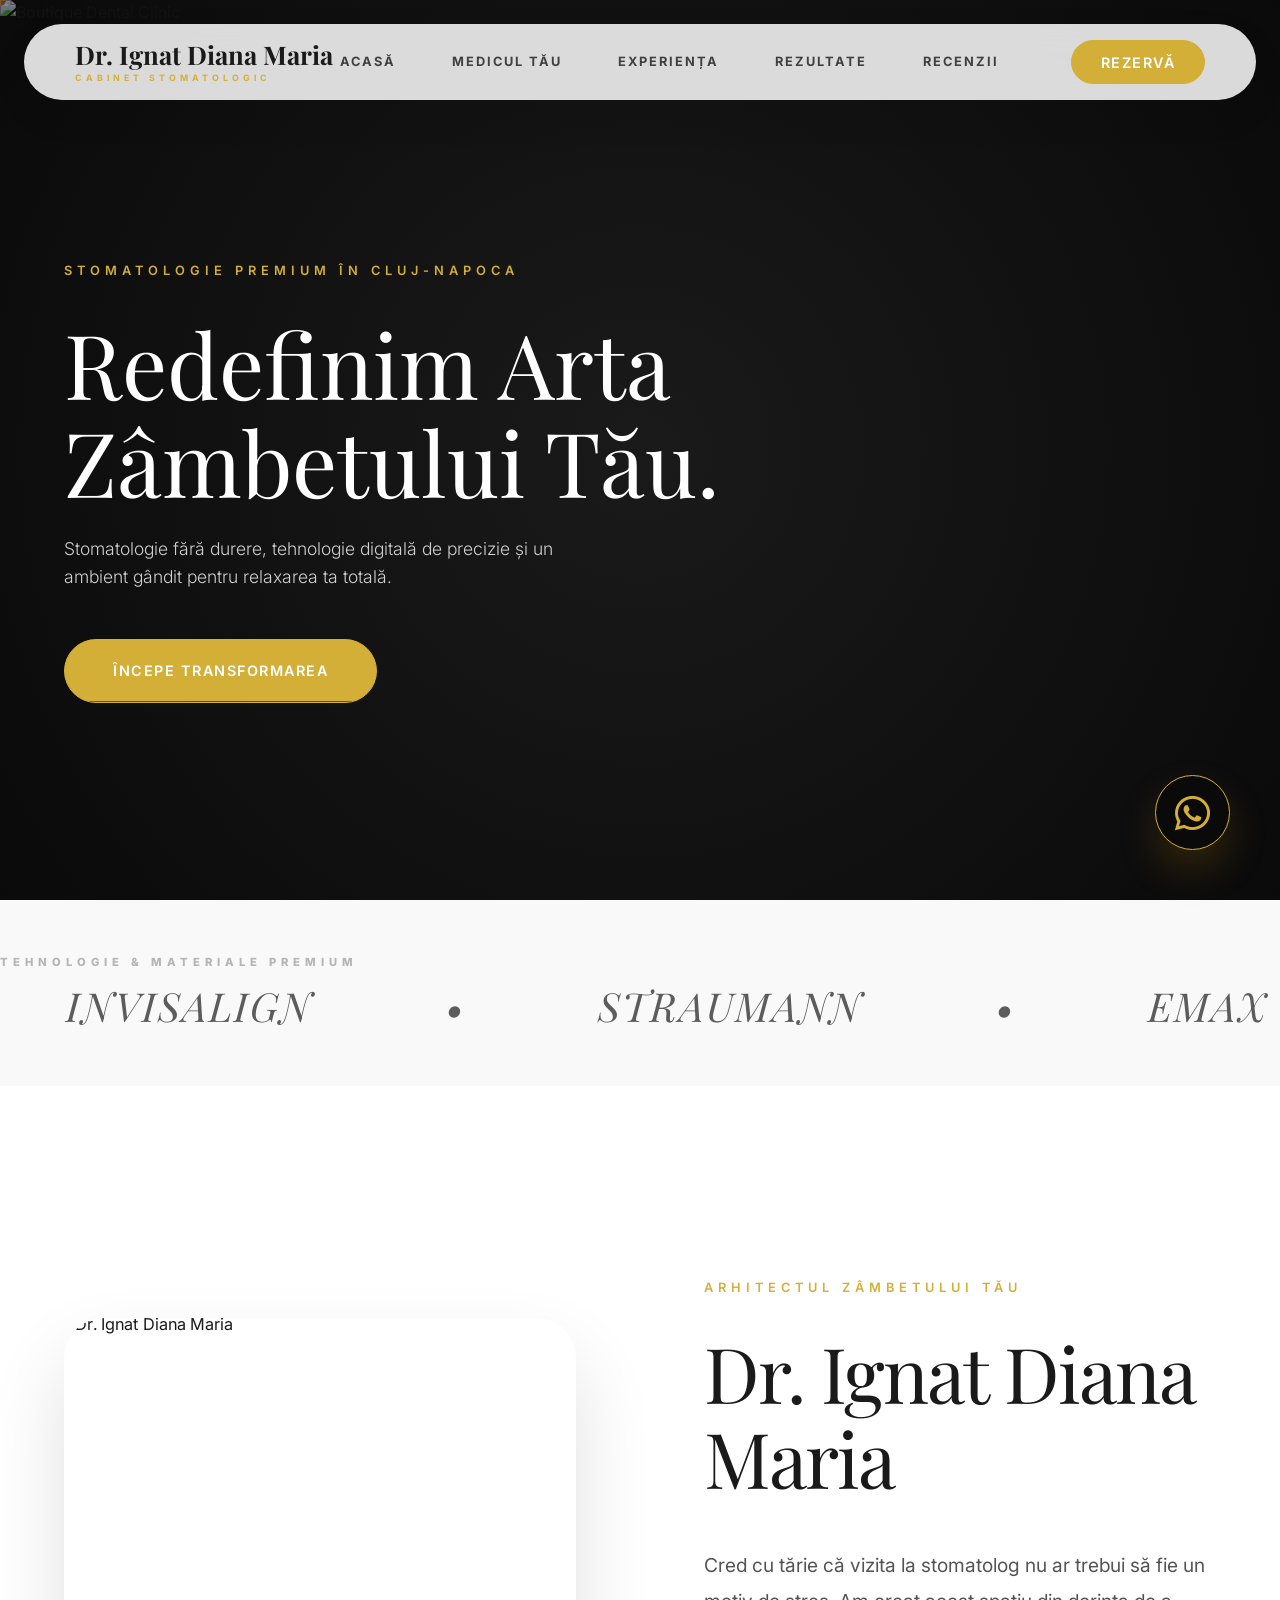
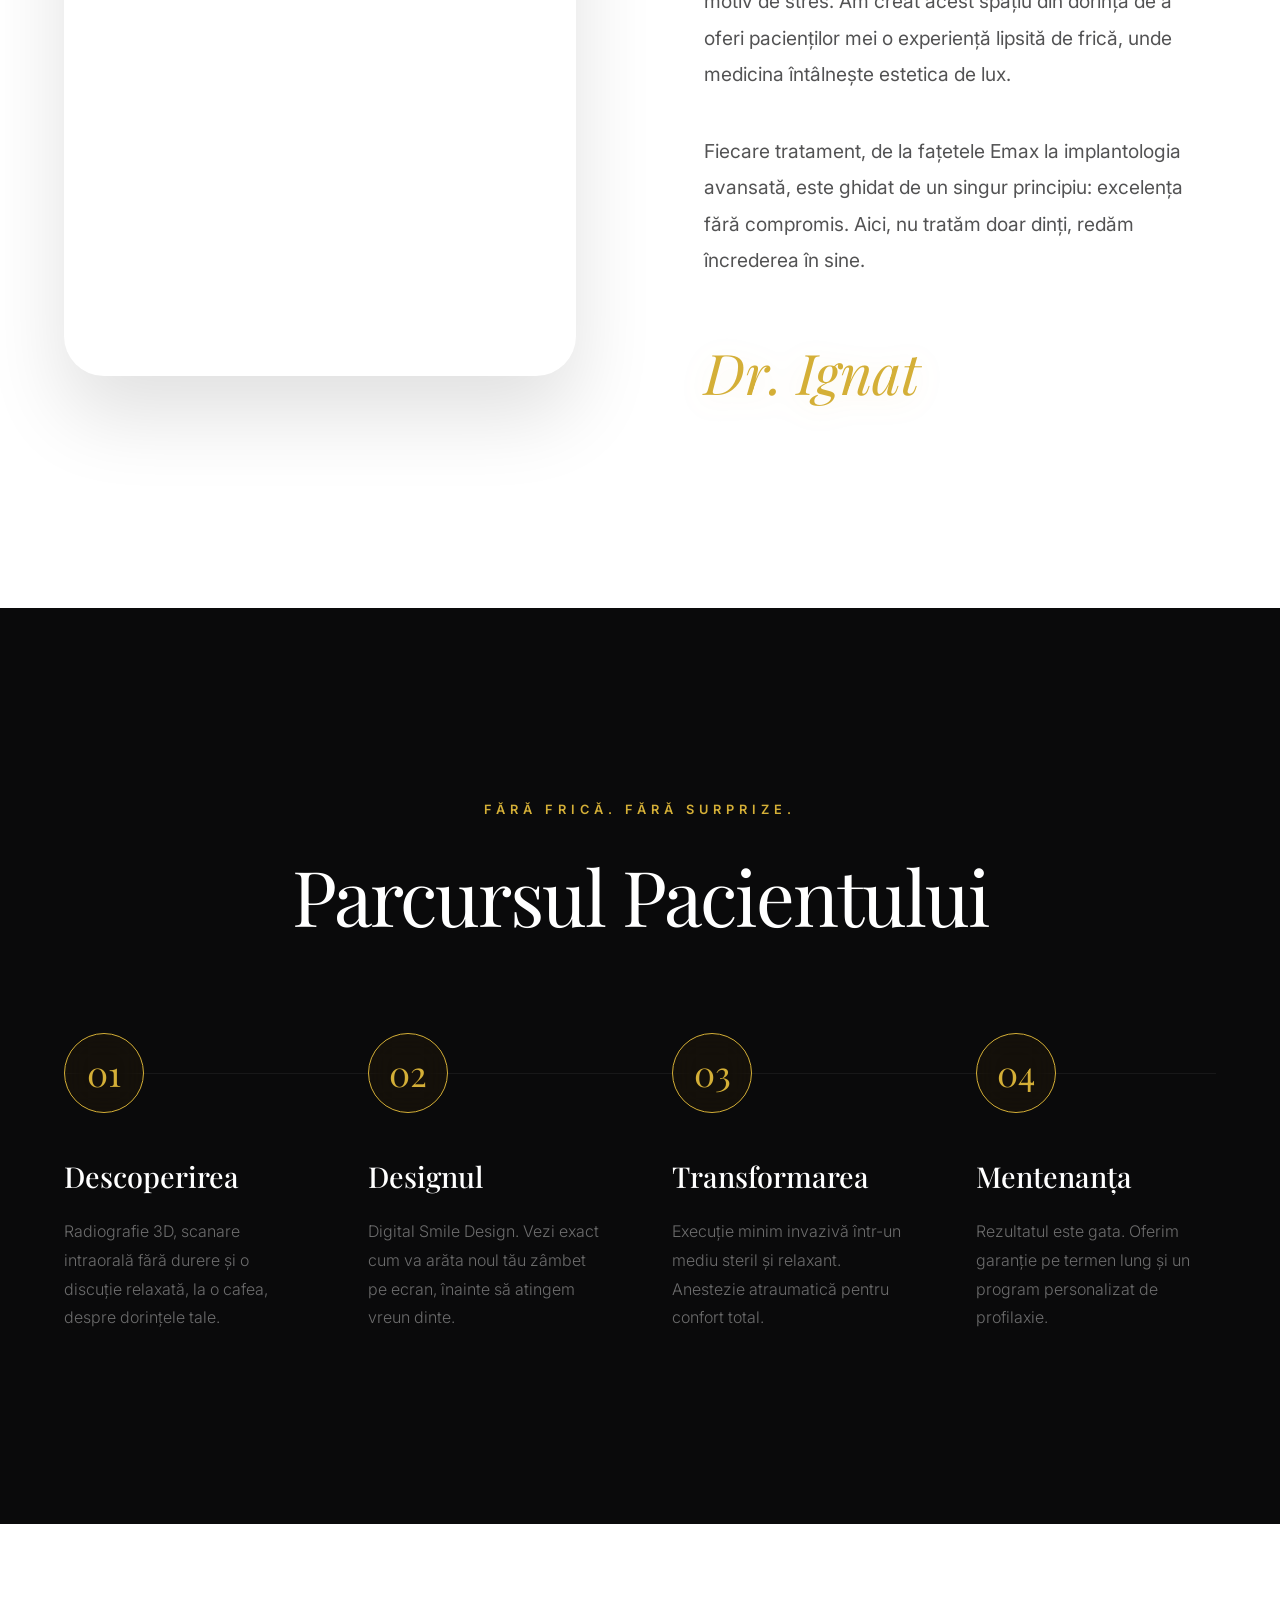
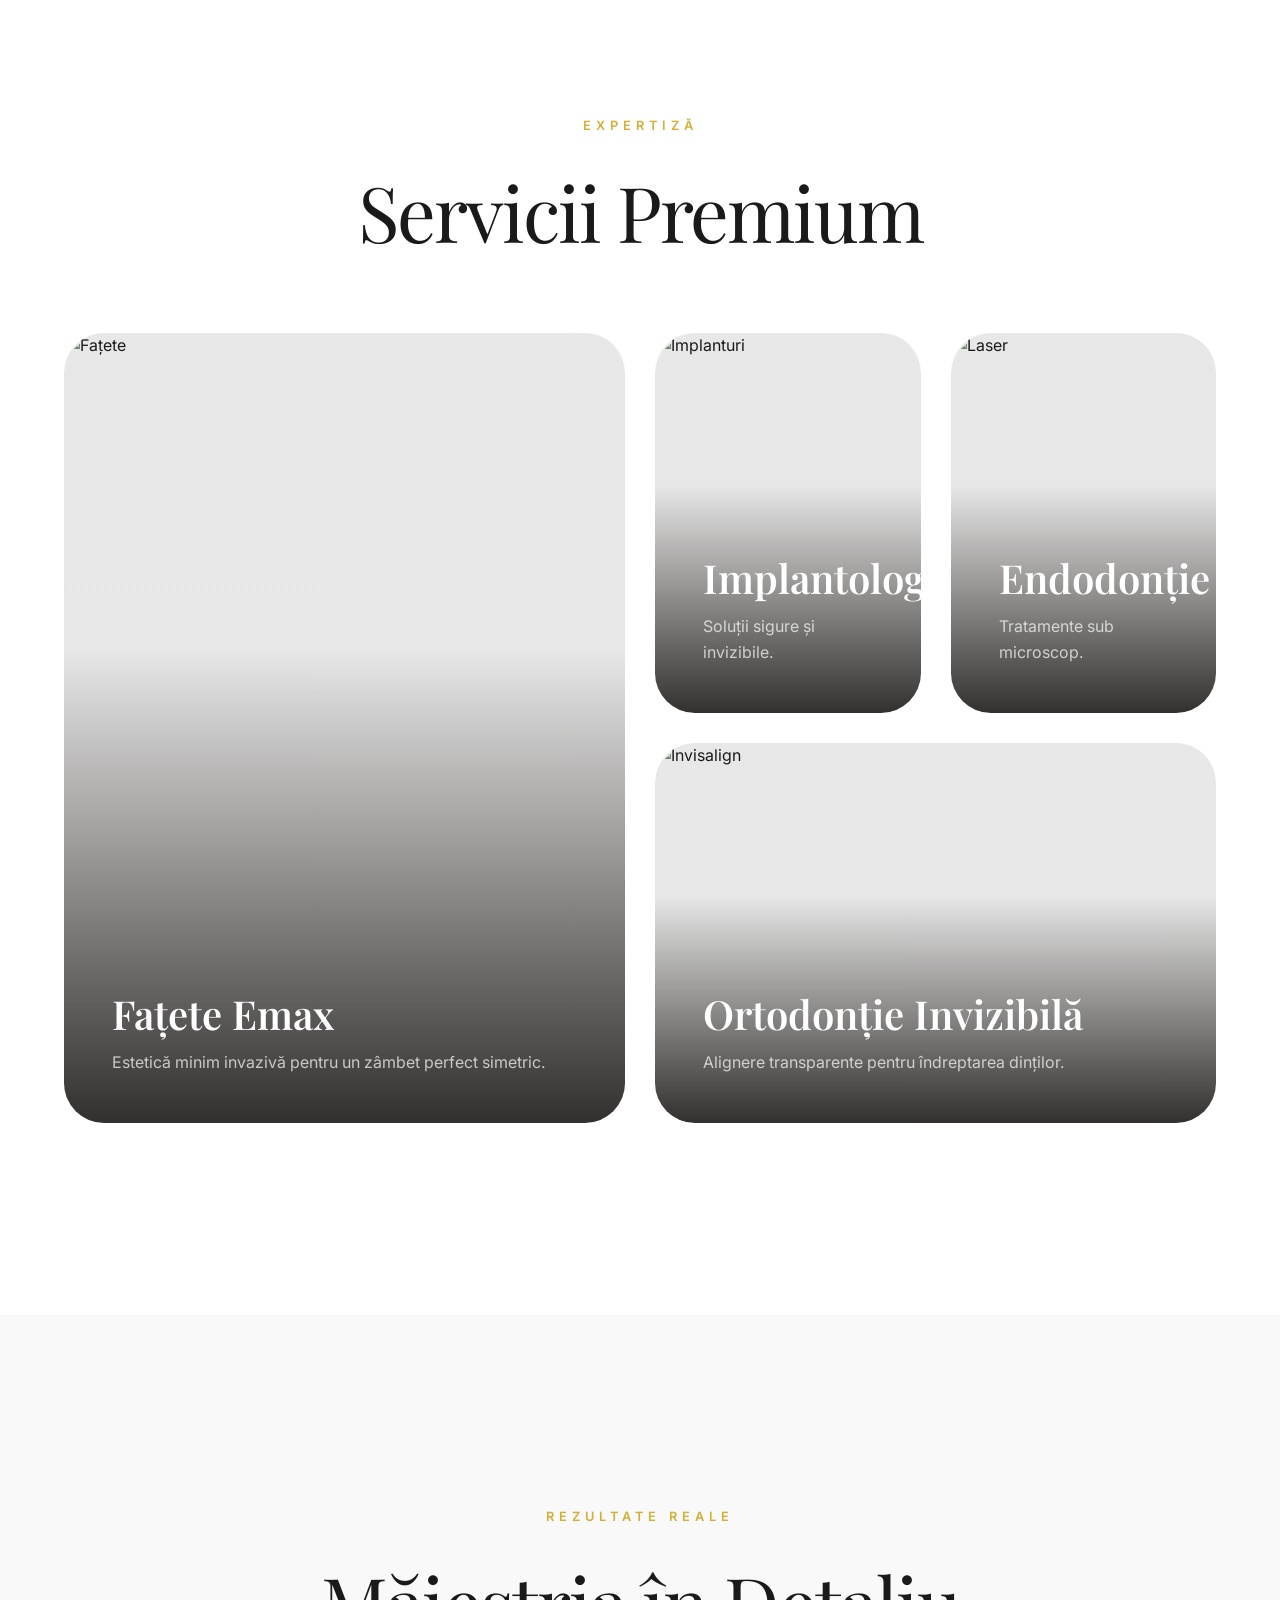
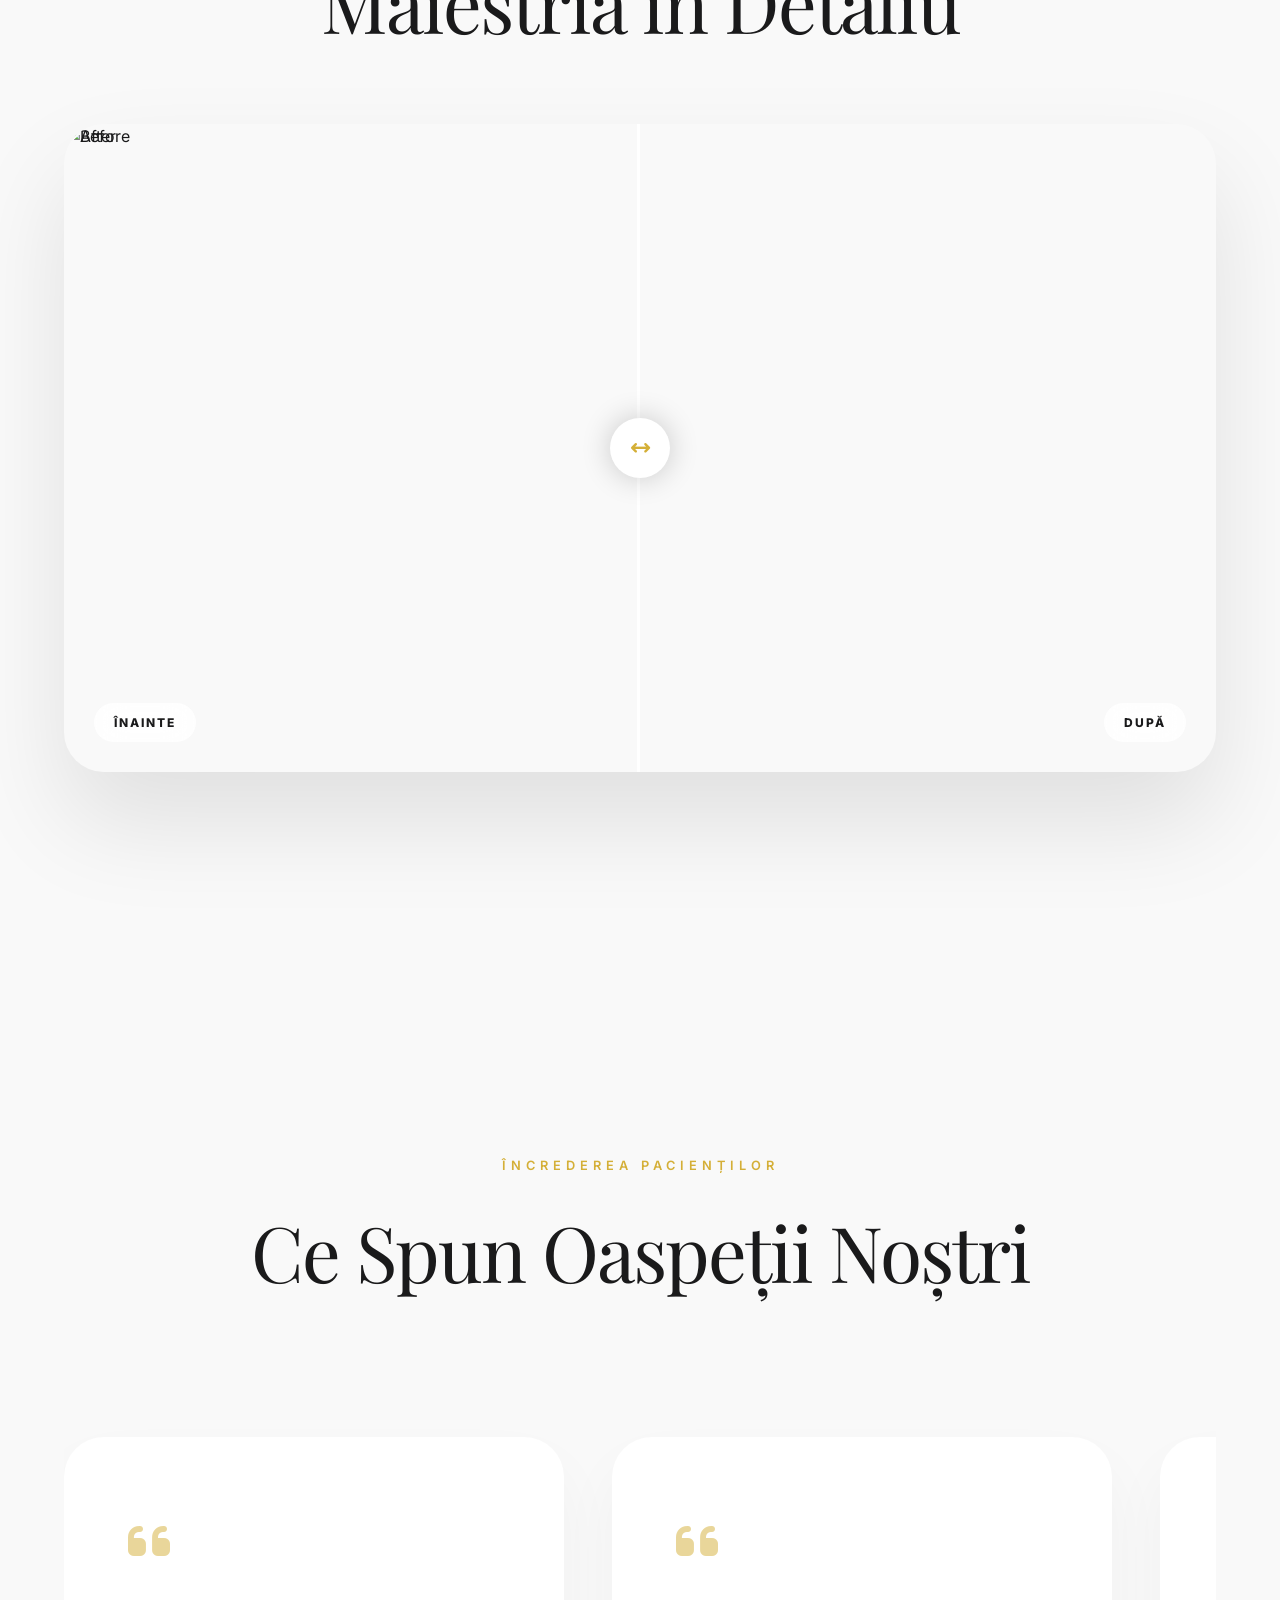
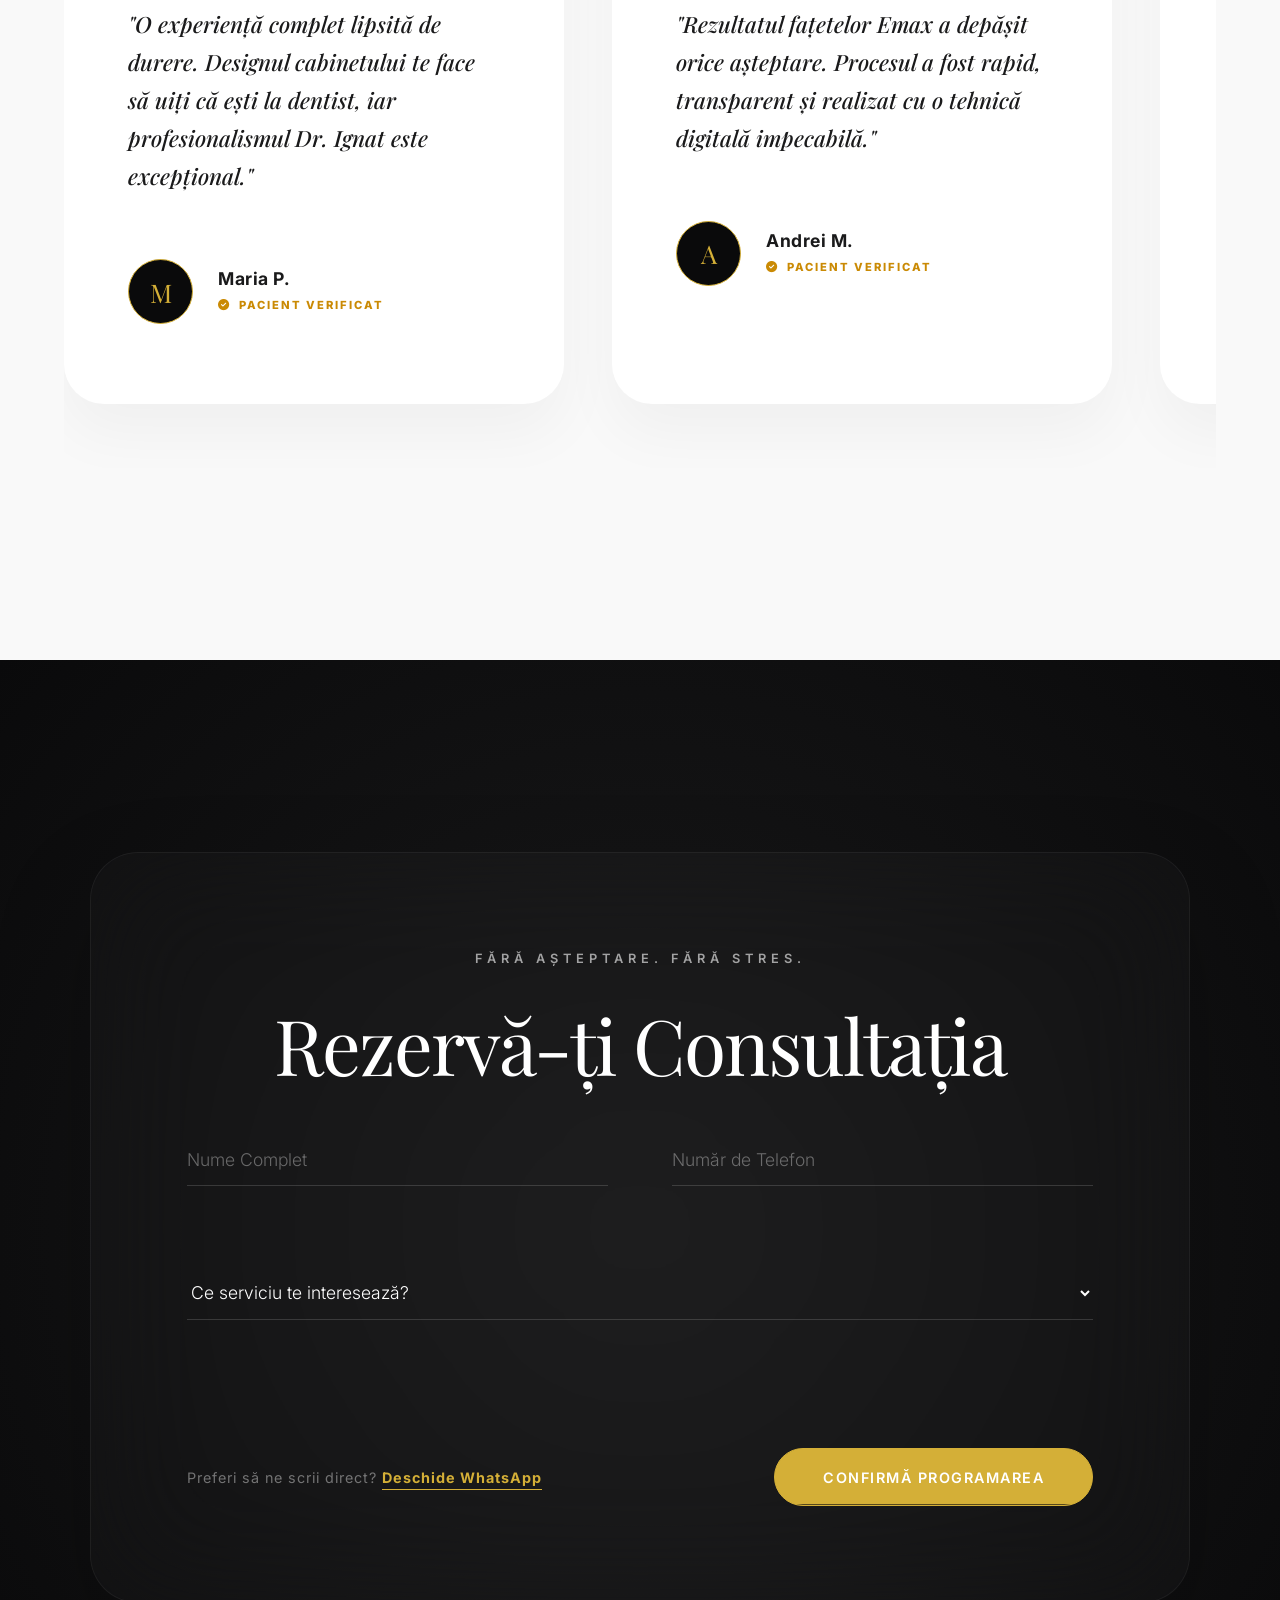
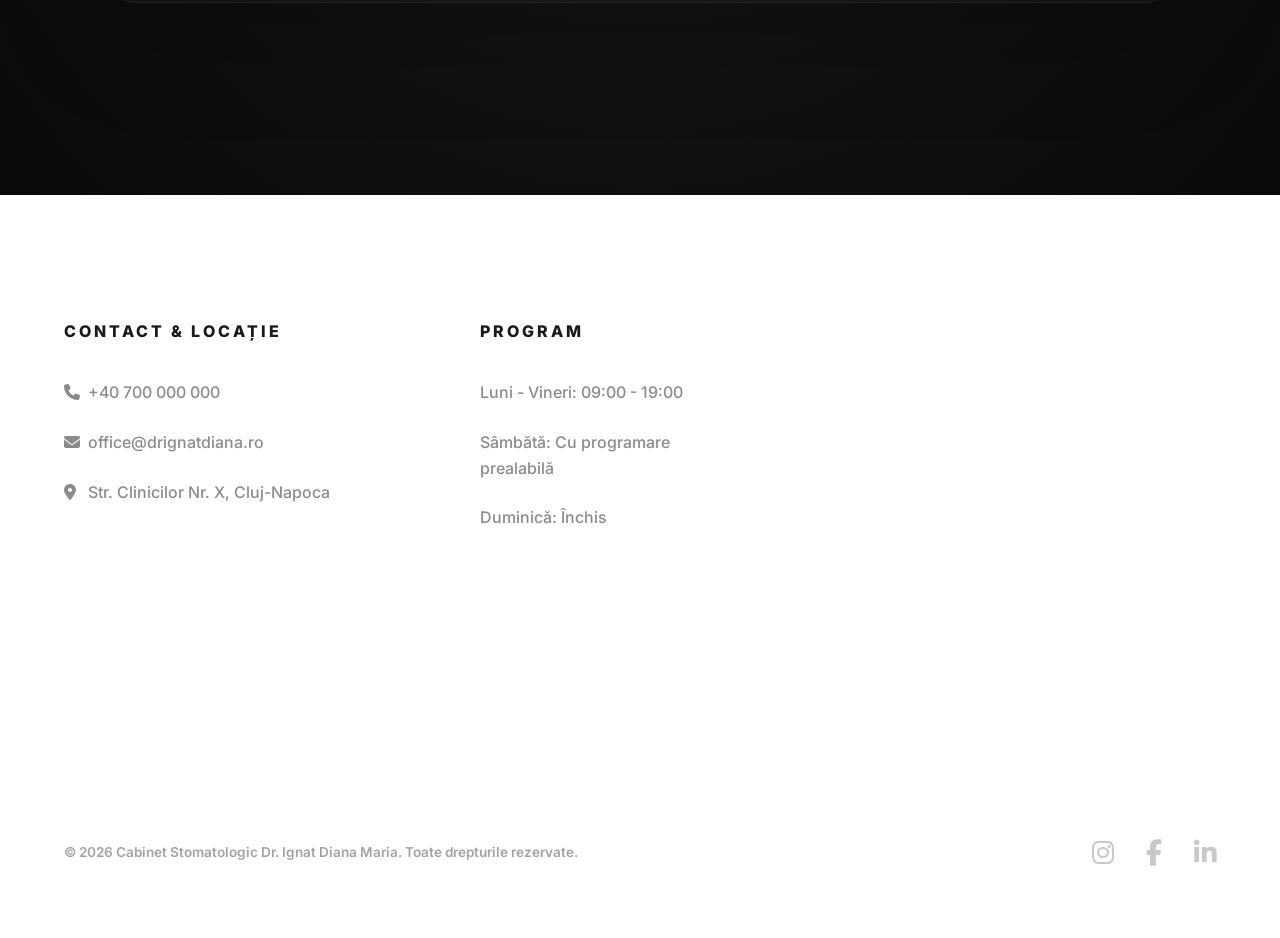
==== commit c2632213: "Fix mobile booking form readability and touch targets" ====
--- a/index.html
+++ b/index.html
@@ -1,22 +1,43 @@
 <!DOCTYPE html>
 <html lang="ro">
+
 <head>
     <meta charset="UTF-8">
     <meta name="viewport" content="width=device-width, initial-scale=1.0, maximum-scale=1.0, user-scalable=no">
     <title>Dr. Ignat Diana Maria | Stomatologie Premium Cluj-Napoca</title>
-    <meta name="description" content="Stomatologie de tip boutique în Cluj-Napoca. Redefinim arta zâmbetului tău prin fațete, implanturi și estetică premium.">
-    
+    <meta name="description"
+        content="Stomatologie de tip boutique în Cluj-Napoca. Redefinim arta zâmbetului tău prin fațete, implanturi și estetică premium.">
+
+    <!-- Open Graph / Facebook -->
+    <meta property="og:type" content="website">
+    <meta property="og:url" content="https://aer-flow.github.io/cabinet-stomatologic-ignat/">
+    <meta property="og:title" content="Dr. Ignat Diana Maria | Stomatologie Premium Cluj-Napoca">
+    <meta property="og:description"
+        content="Stomatologie de tip boutique în Cluj-Napoca. Redefinim arta zâmbetului tău prin fațete, implanturi și estetică premium.">
+    <meta property="og:image" content="https://aer-flow.github.io/cabinet-stomatologic-ignat/img/og-preview.png">
+
+    <!-- Twitter -->
+    <meta property="twitter:card" content="summary_large_image">
+    <meta property="twitter:url" content="https://aer-flow.github.io/cabinet-stomatologic-ignat/">
+    <meta property="twitter:title" content="Dr. Ignat Diana Maria | Stomatologie Premium Cluj-Napoca">
+    <meta property="twitter:description"
+        content="Stomatologie de tip boutique în Cluj-Napoca. Redefinim arta zâmbetului tău prin fațete, implanturi și estetică premium.">
+    <meta property="twitter:image" content="https://aer-flow.github.io/cabinet-stomatologic-ignat/img/og-preview.png">
+
     <!-- Google Fonts -->
     <link rel="preconnect" href="https://fonts.googleapis.com">
     <link rel="preconnect" href="https://fonts.gstatic.com" crossorigin>
-    <link href="https://fonts.googleapis.com/css2?family=Inter:wght@300;400;500;600&family=Playfair+Display:ital,wght@0,400;0,500;0,600;0,700;1,400&display=swap" rel="stylesheet">
-    
+    <link
+        href="https://fonts.googleapis.com/css2?family=Inter:wght@300;400;500;600&family=Playfair+Display:ital,wght@0,400;0,500;0,600;0,700;1,400&display=swap"
+        rel="stylesheet">
+
     <!-- FontAwesome -->
     <link rel="stylesheet" href="https://cdnjs.cloudflare.com/ajax/libs/font-awesome/6.4.0/css/all.min.css">
-    
+
     <!-- Custom Style -->
-    <link rel="stylesheet" href="css/style.css">
+    <link rel="stylesheet" href="css/style.css?v=202603092117">
 </head>
+
 <body>
 
     <!-- CUSTOM CURSOR -->
@@ -41,15 +62,17 @@
     <!-- HERO SECTION -->
     <section id="acasa" class="hero">
         <div class="hero-img-container">
-            <img src="https://images.unsplash.com/photo-1629909613654-28e377c37b09?auto=format&fit=crop&q=80&w=2000" alt="Boutique Dental Clinic">
+            <img src="https://images.unsplash.com/photo-1629909613654-28e377c37b09?auto=format&fit=crop&q=80&w=2000"
+                alt="Boutique Dental Clinic">
         </div>
         <div class="hero-content">
-            <span class="section-subtitle gsap-fade-up">Concierge Dentistry în Cluj-Napoca</span>
+            <span class="section-subtitle gsap-fade-up">Stomatologie Premium în Cluj-Napoca</span>
             <h1 class="hero-title">
                 <span class="line"><span class="word">Redefinim</span> <span class="word">Arta</span></span>
                 <span class="line"><span class="word">Zâmbetului</span> <span class="word">Tău.</span></span>
             </h1>
-            <p class="hero-desc gsap-fade-up">Stomatologie fără durere, tehnologie digitală de precizie și un ambient gândit pentru relaxarea ta totală.</p>
+            <p class="hero-desc gsap-fade-up">Stomatologie fără durere, tehnologie digitală de precizie și un ambient
+                gândit pentru relaxarea ta totală.</p>
             <div class="gsap-fade-up">
                 <a href="#programare" class="btn-gold">Începe Transformarea</a>
             </div>
@@ -62,10 +85,12 @@
         <span class="marquee-title">Tehnologie & Materiale Premium</span>
         <div class="marquee-container">
             <div class="marquee-content">
-                <span>INVISALIGN</span><span>•</span><span>STRAUMANN</span><span>•</span><span>EMAX</span><span>•</span><span>ZEISS</span><span>•</span><span>DENTSPLY SIRONA</span><span>•</span>
+                <span>INVISALIGN</span><span>•</span><span>STRAUMANN</span><span>•</span><span>EMAX</span><span>•</span><span>ZEISS</span><span>•</span><span>DENTSPLY
+                    SIRONA</span><span>•</span>
             </div>
             <div class="marquee-content">
-                <span>INVISALIGN</span><span>•</span><span>STRAUMANN</span><span>•</span><span>EMAX</span><span>•</span><span>ZEISS</span><span>•</span><span>DENTSPLY SIRONA</span><span>•</span>
+                <span>INVISALIGN</span><span>•</span><span>STRAUMANN</span><span>•</span><span>EMAX</span><span>•</span><span>ZEISS</span><span>•</span><span>DENTSPLY
+                    SIRONA</span><span>•</span>
             </div>
         </div>
     </section>
@@ -74,14 +99,18 @@
     <section id="medic" class="section-padding">
         <div class="doctor-section">
             <div class="doctor-image gs-reveal-img">
-                <img src="https://images.unsplash.com/photo-1559839734-2b71ea197ec2?auto=format&fit=crop&q=80&w=800" alt="Dr. Ignat Diana Maria" loading="lazy" decoding="async">
+                <img src="https://images.unsplash.com/photo-1559839734-2b71ea197ec2?auto=format&fit=crop&q=80&w=800"
+                    alt="Dr. Ignat Diana Maria" loading="lazy" decoding="async">
             </div>
             <div class="doctor-info">
                 <span class="section-subtitle gs-fade-up">Arhitectul Zâmbetului Tău</span>
                 <h2 class="section-title gs-fade-up">Dr. Ignat Diana Maria</h2>
                 <div class="gs-fade-up delay-1">
-                    <p>Cred cu tărie că vizita la stomatolog nu ar trebui să fie un motiv de stres. Am creat acest spațiu din dorința de a oferi pacienților mei o experiență lipsită de frică, unde medicina întâlnește estetica de lux.</p>
-                    <p>Fiecare tratament, de la fațetele Emax la implantologia avansată, este ghidat de un singur principiu: excelența fără compromis. Aici, nu tratăm doar dinți, redăm încrederea în sine.</p>
+                    <p>Cred cu tărie că vizita la stomatolog nu ar trebui să fie un motiv de stres. Am creat acest
+                        spațiu din dorința de a oferi pacienților mei o experiență lipsită de frică, unde medicina
+                        întâlnește estetica de lux.</p>
+                    <p>Fiecare tratament, de la fațetele Emax la implantologia avansată, este ghidat de un singur
+                        principiu: excelența fără compromis. Aici, nu tratăm doar dinți, redăm încrederea în sine.</p>
                     <span class="signature">Dr. Ignat</span>
                 </div>
             </div>
@@ -98,17 +127,20 @@
             <div class="step-card gs-fade-up">
                 <div class="step-num">01</div>
                 <h3>Descoperirea</h3>
-                <p>Radiografie 3D, scanare intraorală fără durere și o discuție relaxată, la o cafea, despre dorințele tale.</p>
+                <p>Radiografie 3D, scanare intraorală fără durere și o discuție relaxată, la o cafea, despre dorințele
+                    tale.</p>
             </div>
             <div class="step-card gs-fade-up" style="transition-delay: 0.1s;">
                 <div class="step-num">02</div>
                 <h3>Designul</h3>
-                <p>Digital Smile Design. Vezi exact cum va arăta noul tău zâmbet pe ecran, înainte să atingem vreun dinte.</p>
+                <p>Digital Smile Design. Vezi exact cum va arăta noul tău zâmbet pe ecran, înainte să atingem vreun
+                    dinte.</p>
             </div>
             <div class="step-card gs-fade-up" style="transition-delay: 0.2s;">
                 <div class="step-num">03</div>
                 <h3>Transformarea</h3>
-                <p>Execuție minim invazivă într-un mediu steril și relaxant. Anestezie atraumatică pentru confort total.</p>
+                <p>Execuție minim invazivă într-un mediu steril și relaxant. Anestezie atraumatică pentru confort total.
+                </p>
             </div>
             <div class="step-card gs-fade-up" style="transition-delay: 0.3s;">
                 <div class="step-num">04</div>
@@ -126,15 +158,18 @@
         </div>
         <div class="bento-grid">
             <a href="servicii/fatete.html" class="bento-item item-large gs-fade-up">
-                <img src="https://images.unsplash.com/photo-1609840114035-3c981b782dfe?auto=format&fit=crop&q=80&w=800" alt="Fațete" loading="lazy" decoding="async">
+                <img src="https://images.unsplash.com/photo-1609840114035-3c981b782dfe?auto=format&fit=crop&q=80&w=800"
+                    alt="Fațete" loading="lazy" decoding="async">
                 <div class="bento-overlay"></div>
                 <div class="bento-content">
                     <h3>Fațete Emax</h3>
                     <p>Estetică minim invazivă pentru un zâmbet perfect simetric.</p>
                 </div>
             </a>
-            <a href="servicii/implantologie.html" class="bento-item item-box gs-fade-up" style="transition-delay: 0.1s;">
-                <img src="https://images.unsplash.com/photo-1606811841689-23dfddce3e95?auto=format&fit=crop&q=80&w=800" alt="Implanturi" loading="lazy" decoding="async">
+            <a href="servicii/implantologie.html" class="bento-item item-box gs-fade-up"
+                style="transition-delay: 0.1s;">
+                <img src="https://images.unsplash.com/photo-1606811841689-23dfddce3e95?auto=format&fit=crop&q=80&w=800"
+                    alt="Implanturi" loading="lazy" decoding="async">
                 <div class="bento-overlay"></div>
                 <div class="bento-content">
                     <h3>Implantologie</h3>
@@ -142,7 +177,8 @@
                 </div>
             </a>
             <a href="servicii/endodontie.html" class="bento-item item-box gs-fade-up" style="transition-delay: 0.2s;">
-                <img src="https://images.unsplash.com/photo-1579684385127-1ef15d508118?auto=format&fit=crop&q=80&w=600" alt="Laser" loading="lazy" decoding="async">
+                <img src="https://images.unsplash.com/photo-1579684385127-1ef15d508118?auto=format&fit=crop&q=80&w=600"
+                    alt="Laser" loading="lazy" decoding="async">
                 <div class="bento-overlay"></div>
                 <div class="bento-content">
                     <h3>Endodonție</h3>
@@ -150,7 +186,8 @@
                 </div>
             </a>
             <a href="servicii/ortodontie.html" class="bento-item item-wide gs-fade-up" style="transition-delay: 0.3s;">
-                <img src="https://images.unsplash.com/photo-1588776814546-1ffcf47267a5?auto=format&fit=crop&q=80&w=1000" alt="Invisalign" loading="lazy" decoding="async">
+                <img src="https://images.unsplash.com/photo-1588776814546-1ffcf47267a5?auto=format&fit=crop&q=80&w=1000"
+                    alt="Invisalign" loading="lazy" decoding="async">
                 <div class="bento-overlay"></div>
                 <div class="bento-content">
                     <h3>Ortodonție Invizibilă</h3>
@@ -167,10 +204,12 @@
             <h2 class="section-title">Măiestria în Detaliu</h2>
         </div>
         <div class="ba-container gs-reveal-img">
-            <img src="https://images.unsplash.com/photo-1606265752439-1f18756aa5fc?auto=format&fit=crop&q=80&w=1200" alt="After" class="ba-image" loading="lazy" decoding="async">
+            <img src="https://images.unsplash.com/photo-1606265752439-1f18756aa5fc?auto=format&fit=crop&q=80&w=1200"
+                alt="After" class="ba-image" loading="lazy" decoding="async">
             <div class="ba-label label-after">După</div>
             <div class="ba-image-before-wrapper">
-                <img src="https://images.unsplash.com/photo-1588776814546-1ffcf47267a5?auto=format&fit=crop&q=80&w=1200" alt="Before" class="ba-image" style="width: 100%; height: 100%; object-fit: cover;">
+                <img src="https://images.unsplash.com/photo-1588776814546-1ffcf47267a5?auto=format&fit=crop&q=80&w=1200"
+                    alt="Before" class="ba-image" style="width: 100%; height: 100%; object-fit: cover;">
                 <div class="ba-label label-before">Înainte</div>
             </div>
             <div class="ba-slider-button"><i class="fa-solid fa-arrows-left-right"></i></div>
@@ -188,68 +227,80 @@
             <div class="testimonials-grid">
                 <div class="testimonial-card">
                     <i class="fa-solid fa-quote-left quote-icon"></i>
-                    <p class="testimonial-text">"O experiență complet lipsită de durere. Designul cabinetului te face să uiți că ești la dentist, iar profesionalismul Dr. Ignat este excepțional."</p>
+                    <p class="testimonial-text">"O experiență complet lipsită de durere. Designul cabinetului te face să
+                        uiți că ești la dentist, iar profesionalismul Dr. Ignat este excepțional."</p>
                     <div class="patient-info">
                         <div class="patient-avatar">M</div>
                         <div class="patient-details">
                             <h4>Maria P.</h4>
-                            <span class="verified-badge"><i class="fa-solid fa-circle-check"></i> Pacient Verificat</span>
-                        </div>
-                    </div>
-                </div>
-                <div class="testimonial-card">
-                    <i class="fa-solid fa-quote-left quote-icon"></i>
-                    <p class="testimonial-text">"Rezultatul fațetelor Emax a depășit orice așteptare. Procesul a fost rapid, transparent și realizat cu o tehnică digitală impecabilă."</p>
+                            <span class="verified-badge"><i class="fa-solid fa-circle-check"></i> Pacient
+                                Verificat</span>
+                        </div>
+                    </div>
+                </div>
+                <div class="testimonial-card">
+                    <i class="fa-solid fa-quote-left quote-icon"></i>
+                    <p class="testimonial-text">"Rezultatul fațetelor Emax a depășit orice așteptare. Procesul a fost
+                        rapid, transparent și realizat cu o tehnică digitală impecabilă."</p>
                     <div class="patient-info">
                         <div class="patient-avatar">A</div>
                         <div class="patient-details">
                             <h4>Andrei M.</h4>
-                            <span class="verified-badge"><i class="fa-solid fa-circle-check"></i> Pacient Verificat</span>
-                        </div>
-                    </div>
-                </div>
-                <div class="testimonial-card">
-                    <i class="fa-solid fa-quote-left quote-icon"></i>
-                    <p class="testimonial-text">"Am venit cu o frică teribilă de dentist, dar atmosfera relaxantă și empatia doamnei doctor m-au cucerit. Cel mai bun cabinet din Cluj."</p>
+                            <span class="verified-badge"><i class="fa-solid fa-circle-check"></i> Pacient
+                                Verificat</span>
+                        </div>
+                    </div>
+                </div>
+                <div class="testimonial-card">
+                    <i class="fa-solid fa-quote-left quote-icon"></i>
+                    <p class="testimonial-text">"Am venit cu o frică teribilă de dentist, dar atmosfera relaxantă și
+                        empatia doamnei doctor m-au cucerit. Cel mai bun cabinet din Cluj."</p>
                     <div class="patient-info">
                         <div class="patient-avatar">E</div>
                         <div class="patient-details">
                             <h4>Elena D.</h4>
-                            <span class="verified-badge"><i class="fa-solid fa-circle-check"></i> Pacient Verificat</span>
+                            <span class="verified-badge"><i class="fa-solid fa-circle-check"></i> Pacient
+                                Verificat</span>
                         </div>
                     </div>
                 </div>
                 <!-- Duplicate for seamless loop -->
                 <div class="testimonial-card">
                     <i class="fa-solid fa-quote-left quote-icon"></i>
-                    <p class="testimonial-text">"O experiență complet lipsită de durere. Designul cabinetului te face să uiți că ești la dentist, iar profesionalismul Dr. Ignat este excepțional."</p>
+                    <p class="testimonial-text">"O experiență complet lipsită de durere. Designul cabinetului te face să
+                        uiți că ești la dentist, iar profesionalismul Dr. Ignat este excepțional."</p>
                     <div class="patient-info">
                         <div class="patient-avatar">M</div>
                         <div class="patient-details">
                             <h4>Maria P.</h4>
-                            <span class="verified-badge"><i class="fa-solid fa-circle-check"></i> Pacient Verificat</span>
-                        </div>
-                    </div>
-                </div>
-                <div class="testimonial-card">
-                    <i class="fa-solid fa-quote-left quote-icon"></i>
-                    <p class="testimonial-text">"Rezultatul fațetelor Emax a depășit orice așteptare. Procesul a fost rapid, transparent și realizat cu o tehnică digitală impecabilă."</p>
+                            <span class="verified-badge"><i class="fa-solid fa-circle-check"></i> Pacient
+                                Verificat</span>
+                        </div>
+                    </div>
+                </div>
+                <div class="testimonial-card">
+                    <i class="fa-solid fa-quote-left quote-icon"></i>
+                    <p class="testimonial-text">"Rezultatul fațetelor Emax a depășit orice așteptare. Procesul a fost
+                        rapid, transparent și realizat cu o tehnică digitală impecabilă."</p>
                     <div class="patient-info">
                         <div class="patient-avatar">A</div>
                         <div class="patient-details">
                             <h4>Andrei M.</h4>
-                            <span class="verified-badge"><i class="fa-solid fa-circle-check"></i> Pacient Verificat</span>
-                        </div>
-                    </div>
-                </div>
-                <div class="testimonial-card">
-                    <i class="fa-solid fa-quote-left quote-icon"></i>
-                    <p class="testimonial-text">"Am venit cu o frică teribilă de dentist, dar atmosfera relaxantă și empatia doamnei doctor m-au cucerit. Cel mai bun cabinet din Cluj."</p>
+                            <span class="verified-badge"><i class="fa-solid fa-circle-check"></i> Pacient
+                                Verificat</span>
+                        </div>
+                    </div>
+                </div>
+                <div class="testimonial-card">
+                    <i class="fa-solid fa-quote-left quote-icon"></i>
+                    <p class="testimonial-text">"Am venit cu o frică teribilă de dentist, dar atmosfera relaxantă și
+                        empatia doamnei doctor m-au cucerit. Cel mai bun cabinet din Cluj."</p>
                     <div class="patient-info">
                         <div class="patient-avatar">E</div>
                         <div class="patient-details">
                             <h4>Elena D.</h4>
-                            <span class="verified-badge"><i class="fa-solid fa-circle-check"></i> Pacient Verificat</span>
+                            <span class="verified-badge"><i class="fa-solid fa-circle-check"></i> Pacient
+                                Verificat</span>
                         </div>
                     </div>
                 </div>
@@ -281,7 +332,8 @@
                     </select>
                 </div>
                 <div class="form-submit">
-                    <span class="whatsapp-alt">Preferi să ne scrii direct? <a href="https://wa.me/40700000000" target="_blank">Deschide WhatsApp</a></span>
+                    <span class="whatsapp-alt">Preferi să ne scrii direct? <a href="https://wa.me/40700000000"
+                            target="_blank">Deschide WhatsApp</a></span>
                     <button type="submit" class="btn-gold">Confirmă Programarea</button>
                 </div>
             </form>
@@ -295,8 +347,10 @@
                 <h4>Contact & Locație</h4>
                 <div class="footer-links">
                     <a href="tel:+40700000000"><i class="fa-solid fa-phone" style="width:20px;"></i> +40 700 000 000</a>
-                    <a href="mailto:office@drignatdiana.ro"><i class="fa-solid fa-envelope" style="width:20px;"></i> office@drignatdiana.ro</a>
-                    <a href="#"><i class="fa-solid fa-location-dot" style="width:20px;"></i> Str. Clinicilor Nr. X, Cluj-Napoca</a>
+                    <a href="mailto:office@drignatdiana.ro"><i class="fa-solid fa-envelope" style="width:20px;"></i>
+                        office@drignatdiana.ro</a>
+                    <a href="#"><i class="fa-solid fa-location-dot" style="width:20px;"></i> Str. Clinicilor Nr. X,
+                        Cluj-Napoca</a>
                 </div>
             </div>
             <div class="footer-col">
@@ -309,7 +363,10 @@
             </div>
             <div class="footer-col">
                 <div class="map-container">
-                    <iframe src="https://www.google.com/maps/embed?pb=!1m18!1m12!1m3!1d43802.48206899144!2d23.55138015949174!3d46.769359330101915!2m3!1f0!2f0!3f0!3m2!1i1024!2i768!4f13.1!3m3!1m2!1s0x47490c1f916c0b8b%3A0xbbc681a715bc43a0!2sCluj-Napoca!5e0!3m2!1sen!2sro!4v1698765432109!5m2!1sen!2sro" width="100%" height="100%" style="border:0;" allowfullscreen="" loading="lazy" referrerpolicy="no-referrer-when-downgrade"></iframe>
+                    <iframe
+                        src="https://www.google.com/maps/embed?pb=!1m18!1m12!1m3!1d43802.48206899144!2d23.55138015949174!3d46.769359330101915!2m3!1f0!2f0!3f0!3m2!1i1024!2i768!4f13.1!3m3!1m2!1s0x47490c1f916c0b8b%3A0xbbc681a715bc43a0!2sCluj-Napoca!5e0!3m2!1sen!2sro!4v1698765432109!5m2!1sen!2sro"
+                        width="100%" height="100%" style="border:0;" allowfullscreen="" loading="lazy"
+                        referrerpolicy="no-referrer-when-downgrade"></iframe>
                 </div>
             </div>
         </div>
@@ -332,8 +389,9 @@
     <script src="https://cdnjs.cloudflare.com/ajax/libs/gsap/3.12.2/gsap.min.js"></script>
     <script src="https://cdnjs.cloudflare.com/ajax/libs/gsap/3.12.2/ScrollTrigger.min.js"></script>
     <script src="https://cdn.jsdelivr.net/gh/studio-freight/lenis@1.0.27/bundled/lenis.min.js"></script>
-    
+
     <!-- Custom Logic -->
-    <script src="js/script.js"></script>
+    <script src="js/script.js?v=202603092117"></script>
 </body>
+
 </html>
--- a/css/style.css
+++ b/css/style.css
@@ -145,8 +145,8 @@
 }
 .marquee-title { font-size: 0.7rem; text-transform: uppercase; letter-spacing: 5px; color: var(--primary-text); opacity: 0.3; text-align: center; margin-bottom: 2rem; font-weight: 800; }
 .marquee-container { display: flex; width: 200%; }
-.marquee-content { display: flex; justify-content: space-around; min-width: 100%; animation: scroll 40s linear infinite; }
-.marquee-content span { font-family: var(--font-heading); font-size: 2.5rem; font-weight: 400; color: var(--primary-text); opacity: 0.7; letter-spacing: 2px; font-style: italic; }
+.marquee-content { display: flex; justify-content: space-around; min-width: 100%; animation: scroll 40s linear infinite; gap: 4rem; padding: 0 2rem; }
+.marquee-content span { font-family: var(--font-heading); font-size: 2.5rem; font-weight: 400; color: var(--primary-text); opacity: 0.7; letter-spacing: 2px; font-style: italic; white-space: nowrap; flex-shrink: 0; }
 @keyframes scroll { 0% { transform: translateX(0); } 100% { transform: translateX(-100%); } }
 
 /* ==========================================
@@ -296,6 +296,10 @@
     .form-group.full-width { grid-column: span 1; }
     .form-submit { flex-direction: column; gap: 2rem; text-align: center; }
     .section-padding { padding: 6rem 5%; }
-    .wa-float { bottom: 30px; right: 30px; width: 60px; height: 60px; font-size: 1.8rem; }
-    .booking-container { padding: 3rem 1.5rem; }
-}
+    .wa-float { bottom: 20px; right: 20px; width: 60px; height: 60px; font-size: 1.8rem; }
+    .booking-container { padding: 3rem 1.5rem; border-radius: 24px; }
+    .form-grid { gap: 2.5rem; }
+    .form-control { font-size: 1.15rem; padding: 20px 0; }
+    select.form-control { padding: 20px 10px; background: rgba(255,255,255,0.05); }
+    .form-submit { margin-top: 2rem; }
+}
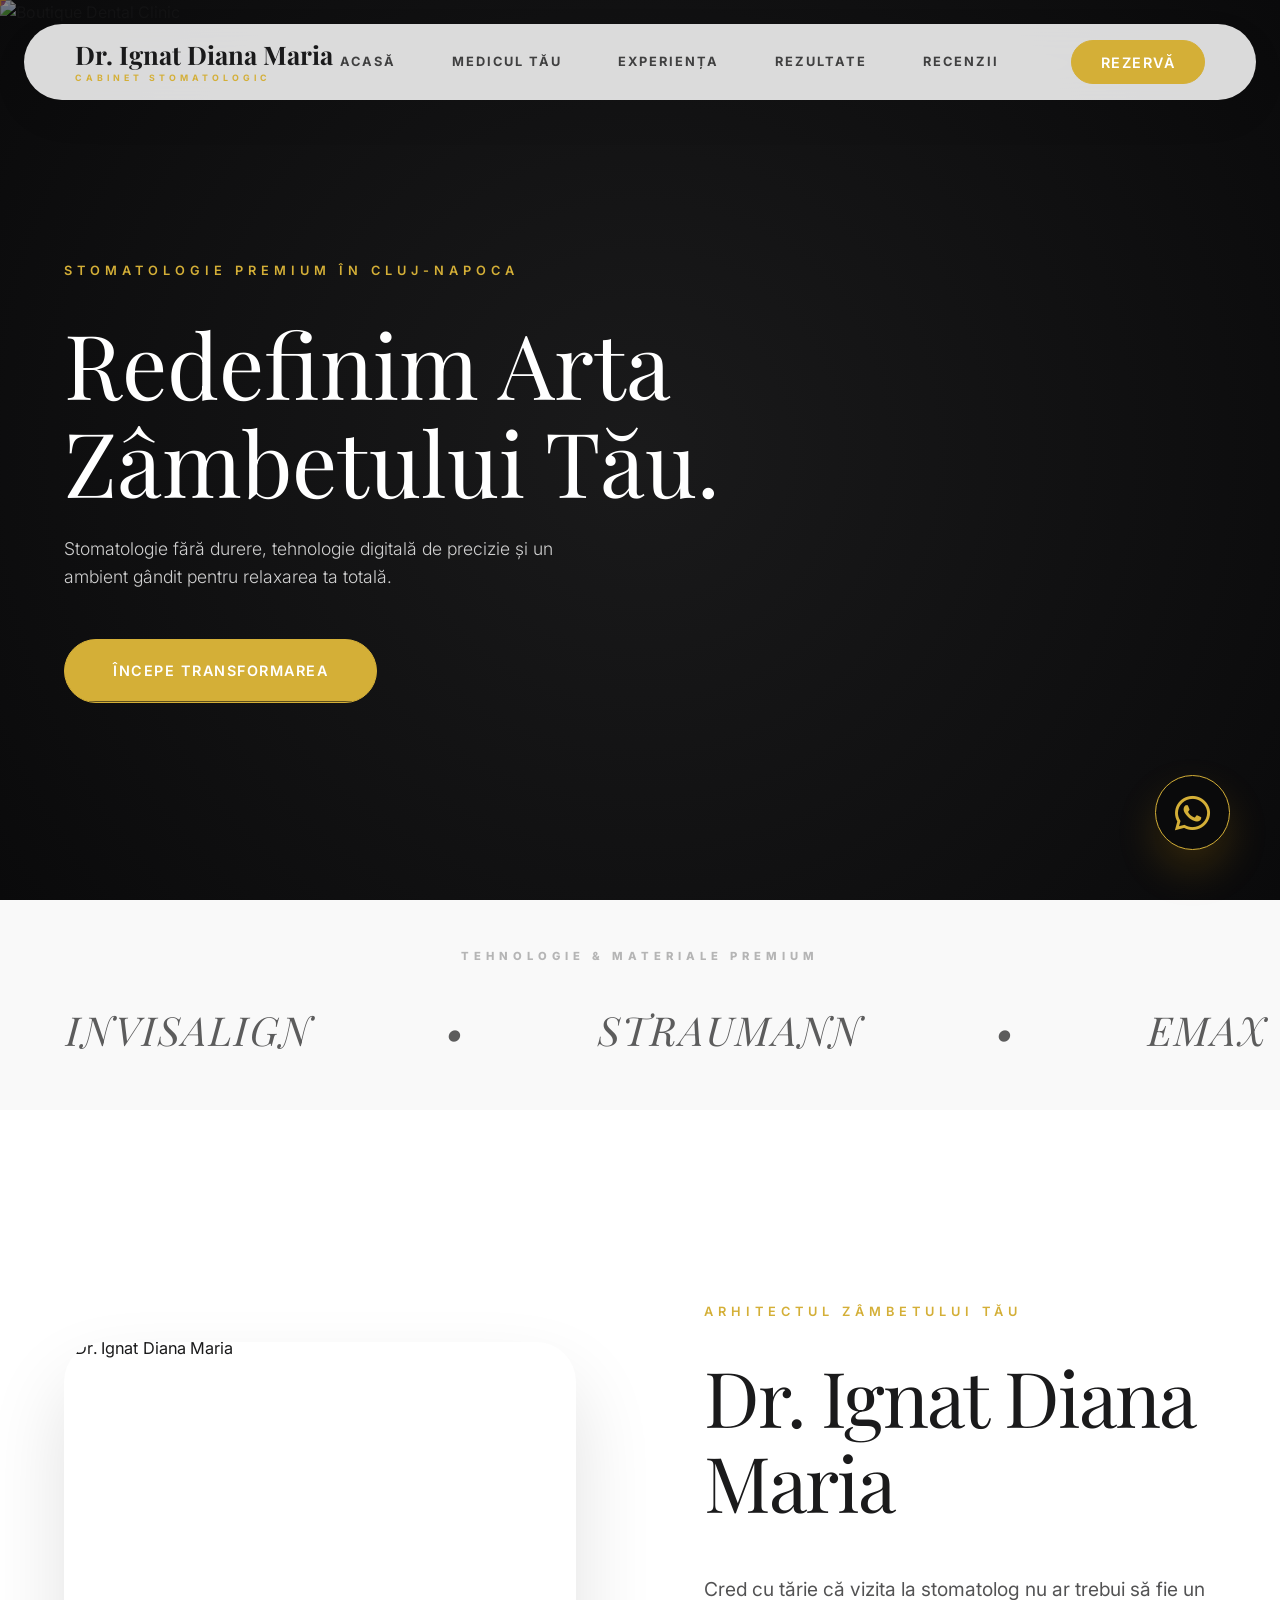
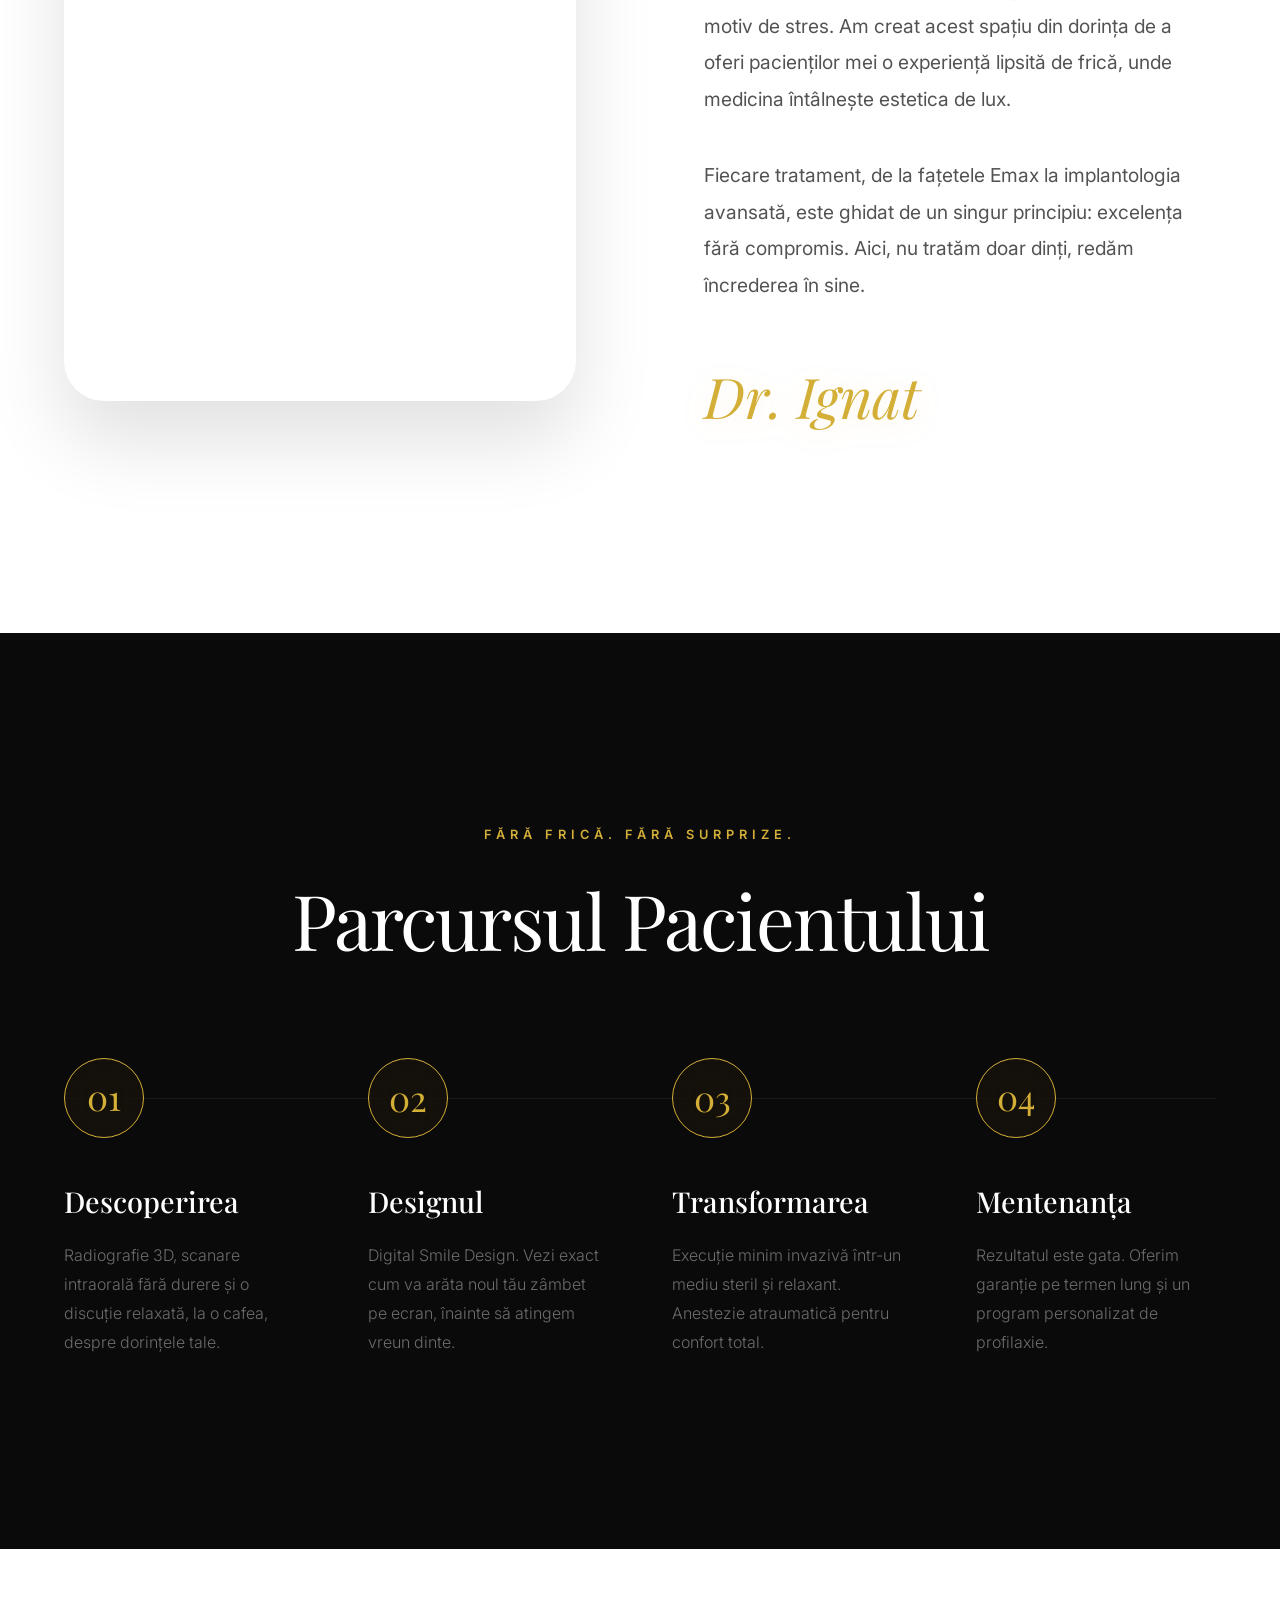
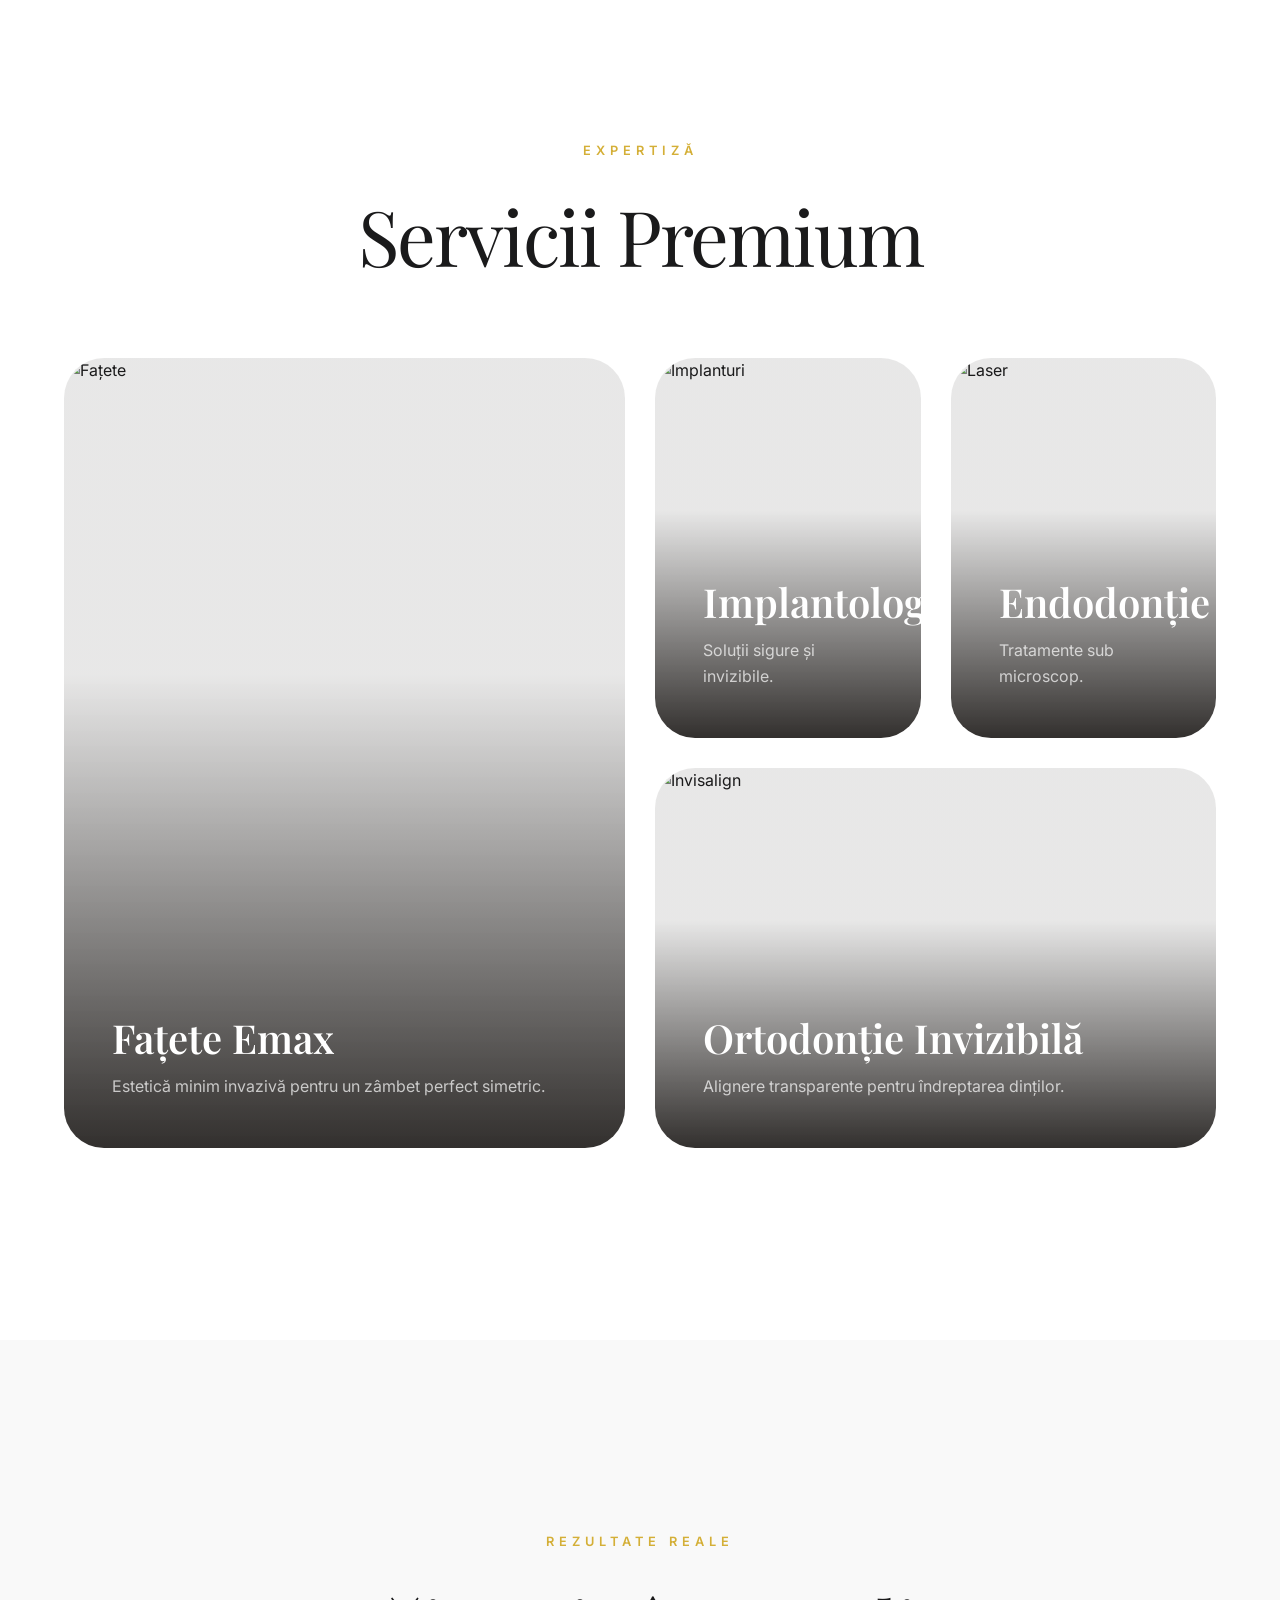
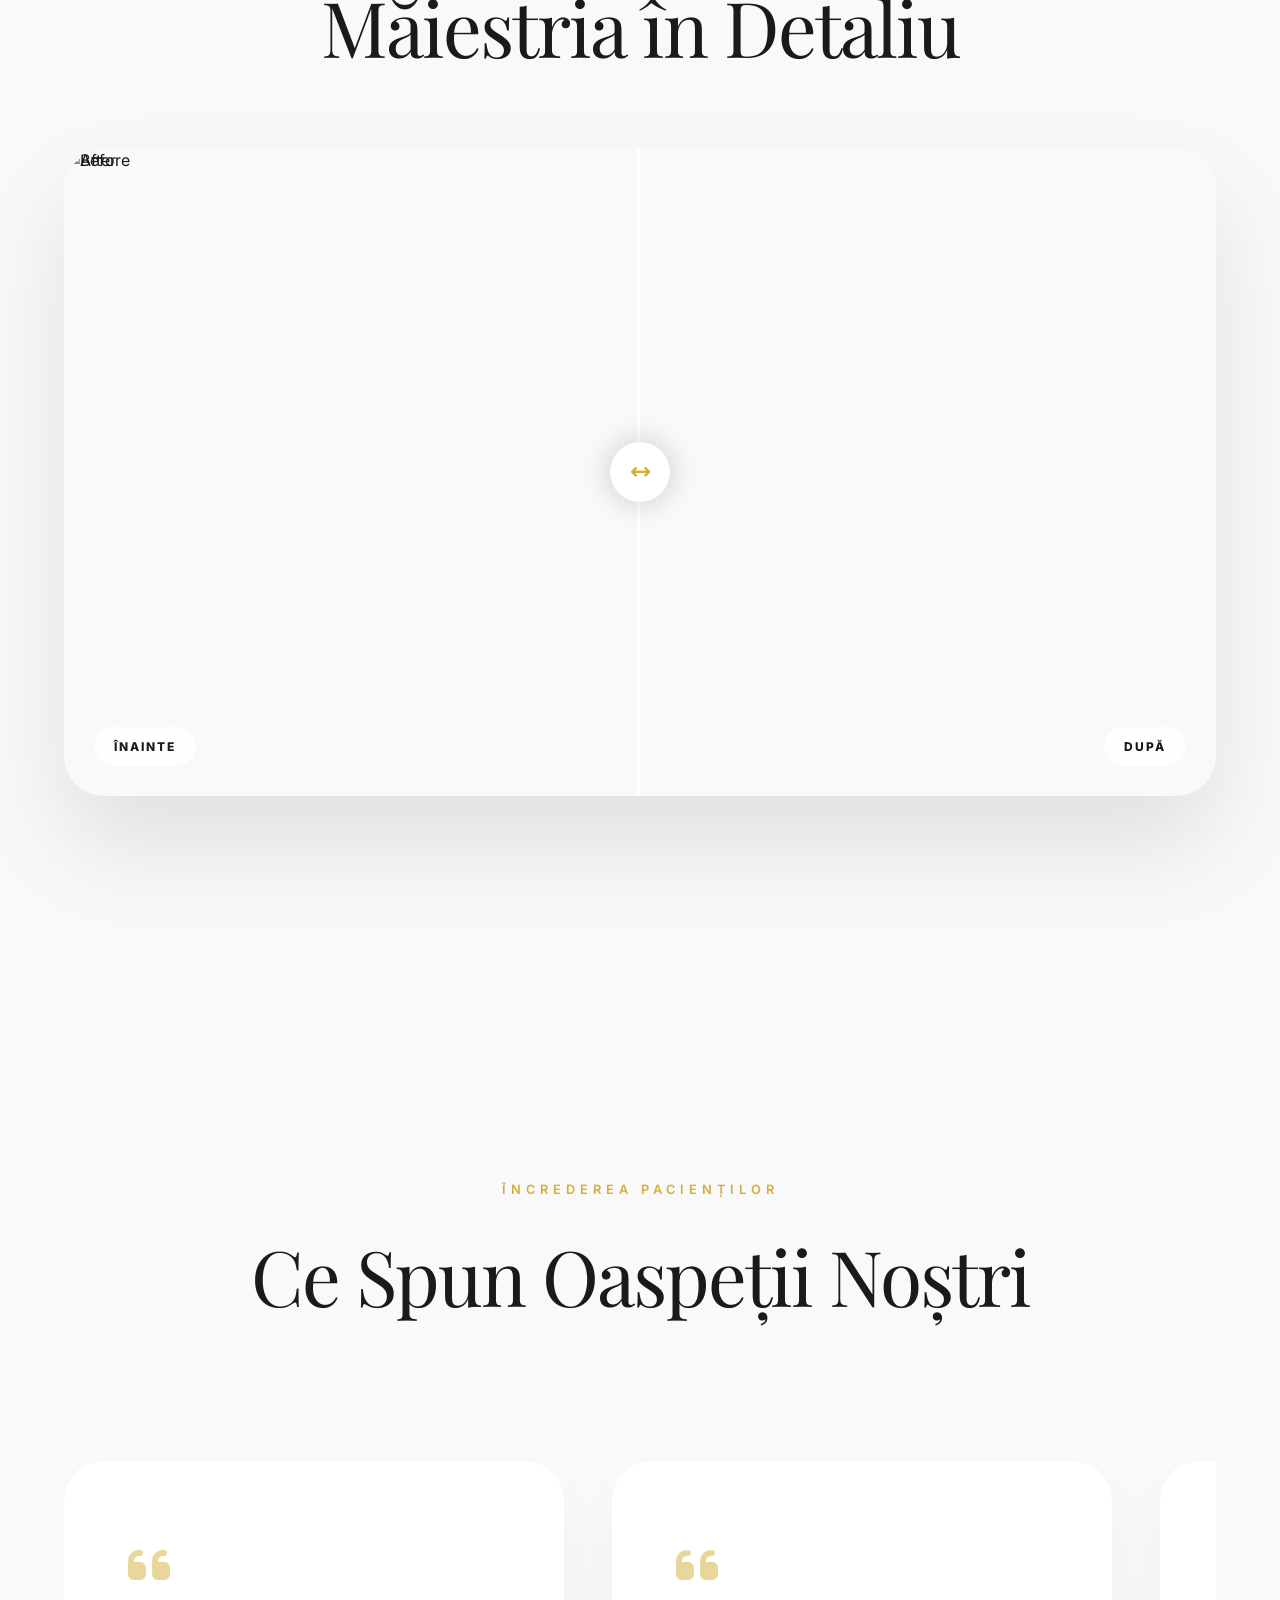
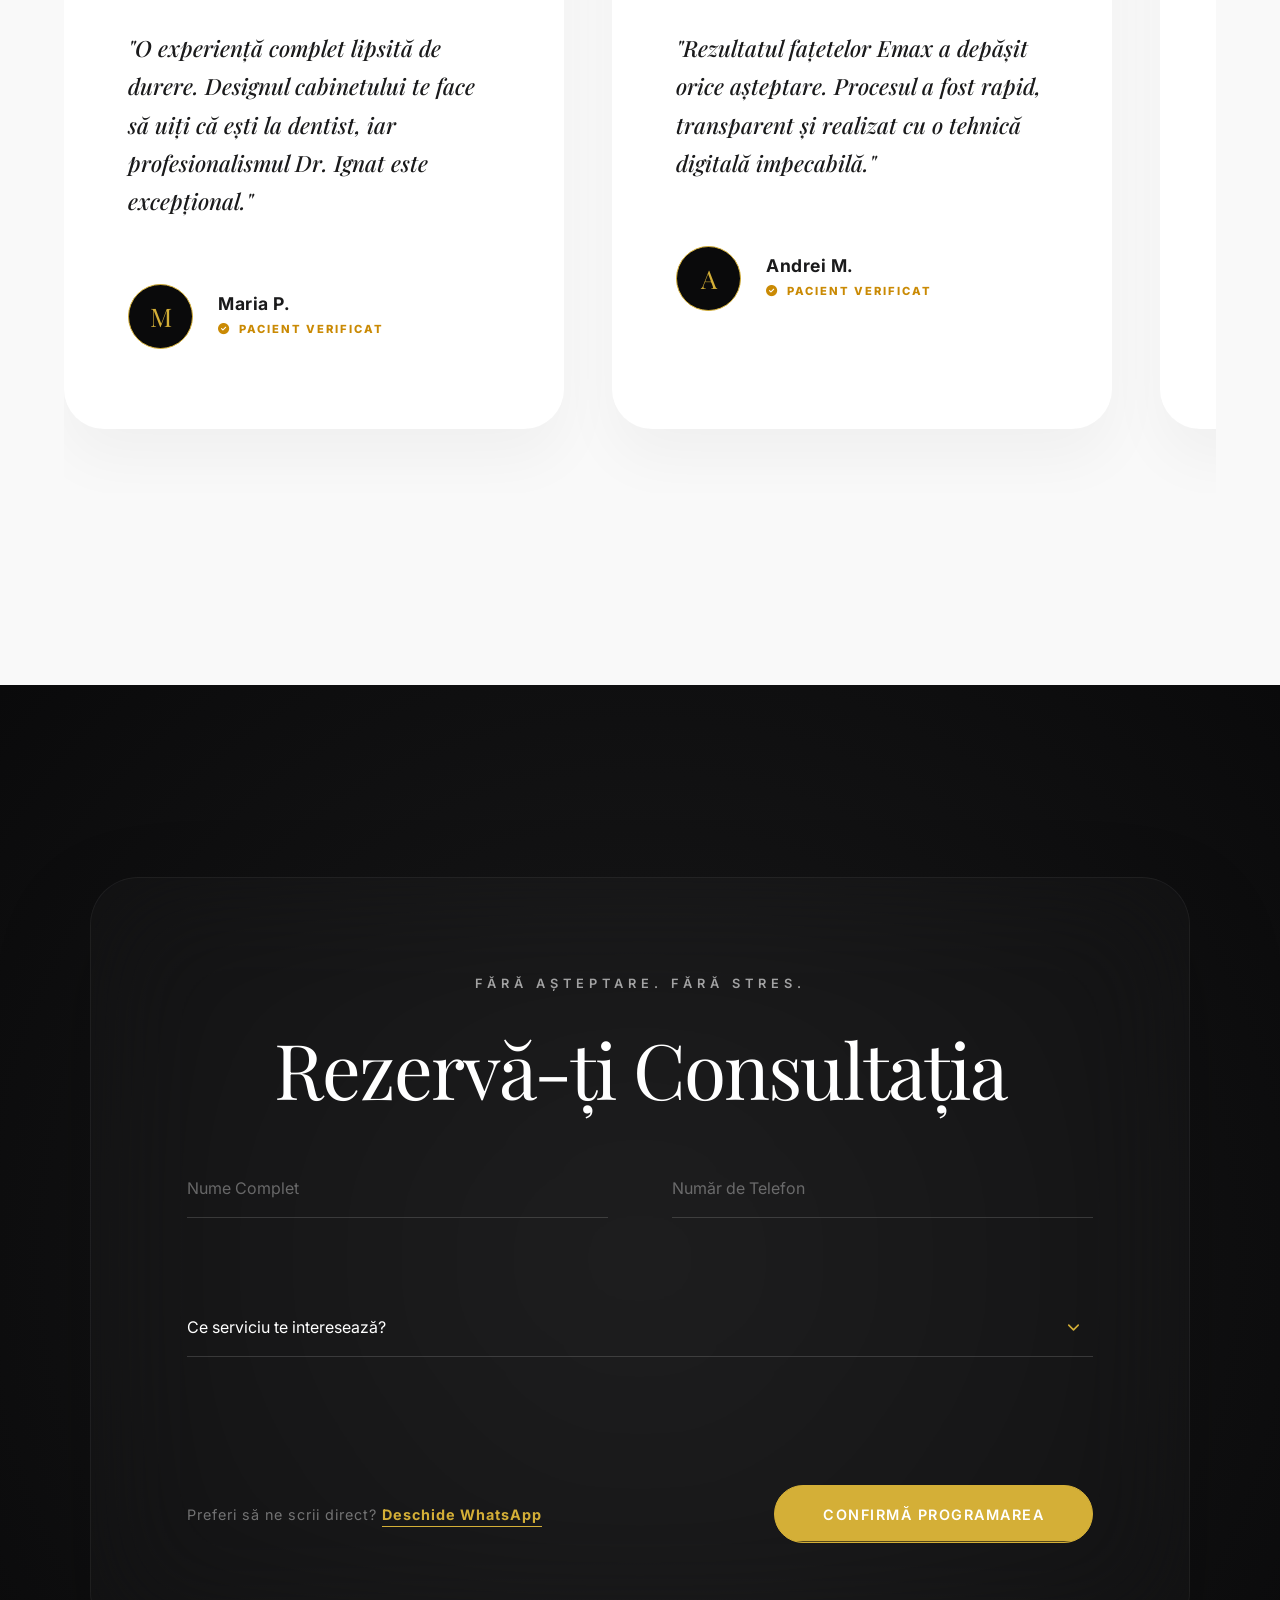
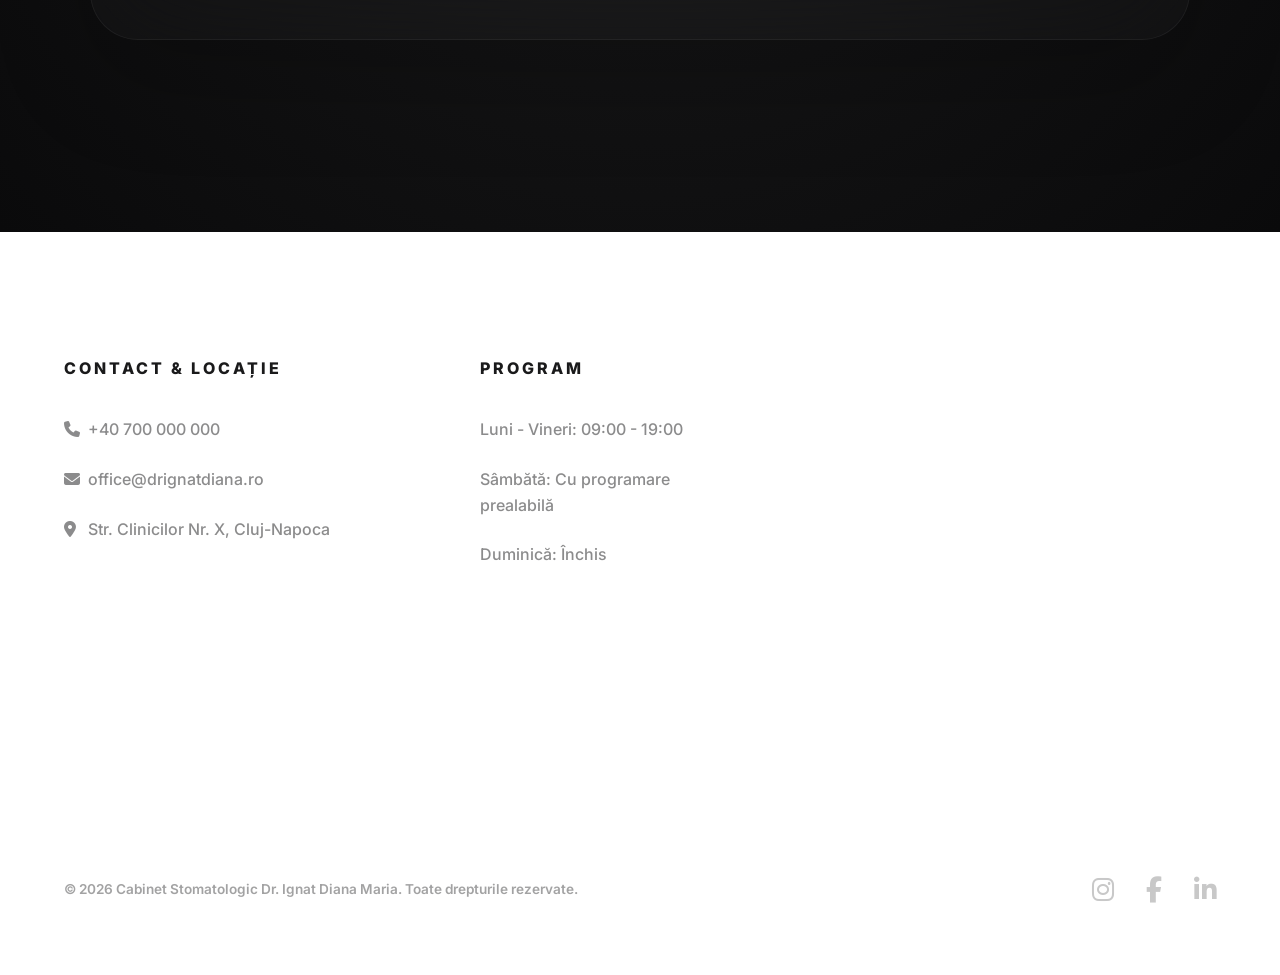
==== commit 20c530fb: "Reinforce mobile UI and force cache reset v2132" ====
--- a/index.html
+++ b/index.html
@@ -35,7 +35,7 @@
     <link rel="stylesheet" href="https://cdnjs.cloudflare.com/ajax/libs/font-awesome/6.4.0/css/all.min.css">
 
     <!-- Custom Style -->
-    <link rel="stylesheet" href="css/style.css?v=202603092117">
+    <link rel="stylesheet" href="css/style.css?v=202603092132">
 </head>
 
 <body>
@@ -391,7 +391,7 @@
     <script src="https://cdn.jsdelivr.net/gh/studio-freight/lenis@1.0.27/bundled/lenis.min.js"></script>
 
     <!-- Custom Logic -->
-    <script src="js/script.js?v=202603092117"></script>
+    <script src="js/script.js?v=202603092132"></script>
 </body>
 
 </html>
--- a/css/style.css
+++ b/css/style.css
@@ -143,7 +143,12 @@
     padding: 3rem 0; background: var(--surface-light); overflow: hidden;
     border-top: 1px solid var(--glass-border); border-bottom: 1px solid var(--glass-border); 
 }
-.marquee-title { font-size: 0.7rem; text-transform: uppercase; letter-spacing: 5px; color: var(--primary-text); opacity: 0.3; text-align: center; margin-bottom: 2rem; font-weight: 800; }
+.marquee-title { 
+    font-size: 0.7rem; text-transform: uppercase; letter-spacing: 5px; 
+    color: var(--primary-text); opacity: 0.3; text-align: center; 
+    margin: 0 auto 2rem; font-weight: 800; display: block; 
+    width: 100%; max-width: 100%; padding: 0 2rem;
+}
 .marquee-container { display: flex; width: 200%; }
 .marquee-content { display: flex; justify-content: space-around; min-width: 100%; animation: scroll 40s linear infinite; gap: 4rem; padding: 0 2rem; }
 .marquee-content span { font-family: var(--font-heading); font-size: 2.5rem; font-weight: 400; color: var(--primary-text); opacity: 0.7; letter-spacing: 2px; font-style: italic; white-space: nowrap; flex-shrink: 0; }
@@ -241,11 +246,28 @@
 .booking-container { max-width: 1100px; margin: 0 auto; background: rgba(255,255,255,0.02); padding: 6rem; border-radius: 48px; border: 1px solid rgba(255,255,255,0.05); backdrop-filter: blur(60px); -webkit-backdrop-filter: blur(60px); box-shadow: 0 40px 100px rgba(0,0,0,0.2); }
 .form-grid { display: grid; grid-template-columns: 1fr 1fr; gap: 5rem 4rem; }
 .form-group.full-width { grid-column: span 2; }
-.form-control { width: 100%; background: transparent; border: none; border-bottom: 1.5px solid rgba(255,255,255,0.15); padding: 15px 0; color: #fff; font-family: var(--font-body); font-size: 1.1rem; transition: var(--transition-smooth); font-weight: 300; }
+.form-control { 
+    width: 100%; background: transparent; border: none; 
+    border-bottom: 1.5px solid rgba(255,255,255,0.15); 
+    padding: 1.2rem 0; color: #fff; font-family: var(--font-body); 
+    font-size: 1rem; transition: var(--transition-smooth); font-weight: 400; 
+    border-radius: 0;
+}
 .form-control:focus { outline: none; border-bottom-color: var(--accent-gold); padding-left: 15px; background: rgba(255,255,255,0.02); }
 .form-control::placeholder { color: rgba(255,255,255,0.35); }
-select.form-control { cursor: pointer; }
-select.form-control option { background: var(--surface-dark); color: #fff; }
+
+/* Premium Select Cassette */
+select.form-control { 
+    cursor: pointer; 
+    appearance: none;
+    -webkit-appearance: none;
+    background-image: url("data:image/svg+xml,%3Csvg xmlns='http://www.w3.org/2000/svg' width='24' height='24' viewBox='0 0 24 24' fill='none' stroke='%23D4AF37' stroke-width='2' stroke-linecap='round' stroke-linejoin='round'%3E%3Cpolyline points='6 9 12 15 18 9'%3E%3C/polyline%3E%3C/svg%3E");
+    background-repeat: no-repeat;
+    background-position: right 10px center;
+    background-size: 1.2rem;
+    padding-right: 40px !important;
+}
+select.form-control option { background: #0A0A0B; color: #fff; padding: 15px; }
 .form-submit { grid-column: span 2; display: flex; justify-content: space-between; align-items: center; margin-top: 3rem; }
 .whatsapp-alt { font-size: 0.9rem; color: rgba(255,255,255,0.4); letter-spacing: 1px; }
 .whatsapp-alt a { color: var(--accent-gold); font-weight: 700; text-decoration: underline; text-underline-offset: 6px; }
@@ -299,7 +321,15 @@
     .wa-float { bottom: 20px; right: 20px; width: 60px; height: 60px; font-size: 1.8rem; }
     .booking-container { padding: 3rem 1.5rem; border-radius: 24px; }
     .form-grid { gap: 2.5rem; }
-    .form-control { font-size: 1.15rem; padding: 20px 0; }
-    select.form-control { padding: 20px 10px; background: rgba(255,255,255,0.05); }
+    .form-control { font-size: 1.2rem; padding: 25px 0; }
+    select.form-control { 
+        min-height: 80px; 
+        background-color: rgba(255,255,255,0.08) !important; 
+        padding: 0 20px !important; 
+        border-radius: 16px;
+        border: 1px solid rgba(255,255,255,0.1) !important;
+        border-bottom: 2px solid var(--accent-gold) !important;
+        line-height: 80px;
+    }
     .form-submit { margin-top: 2rem; }
 }
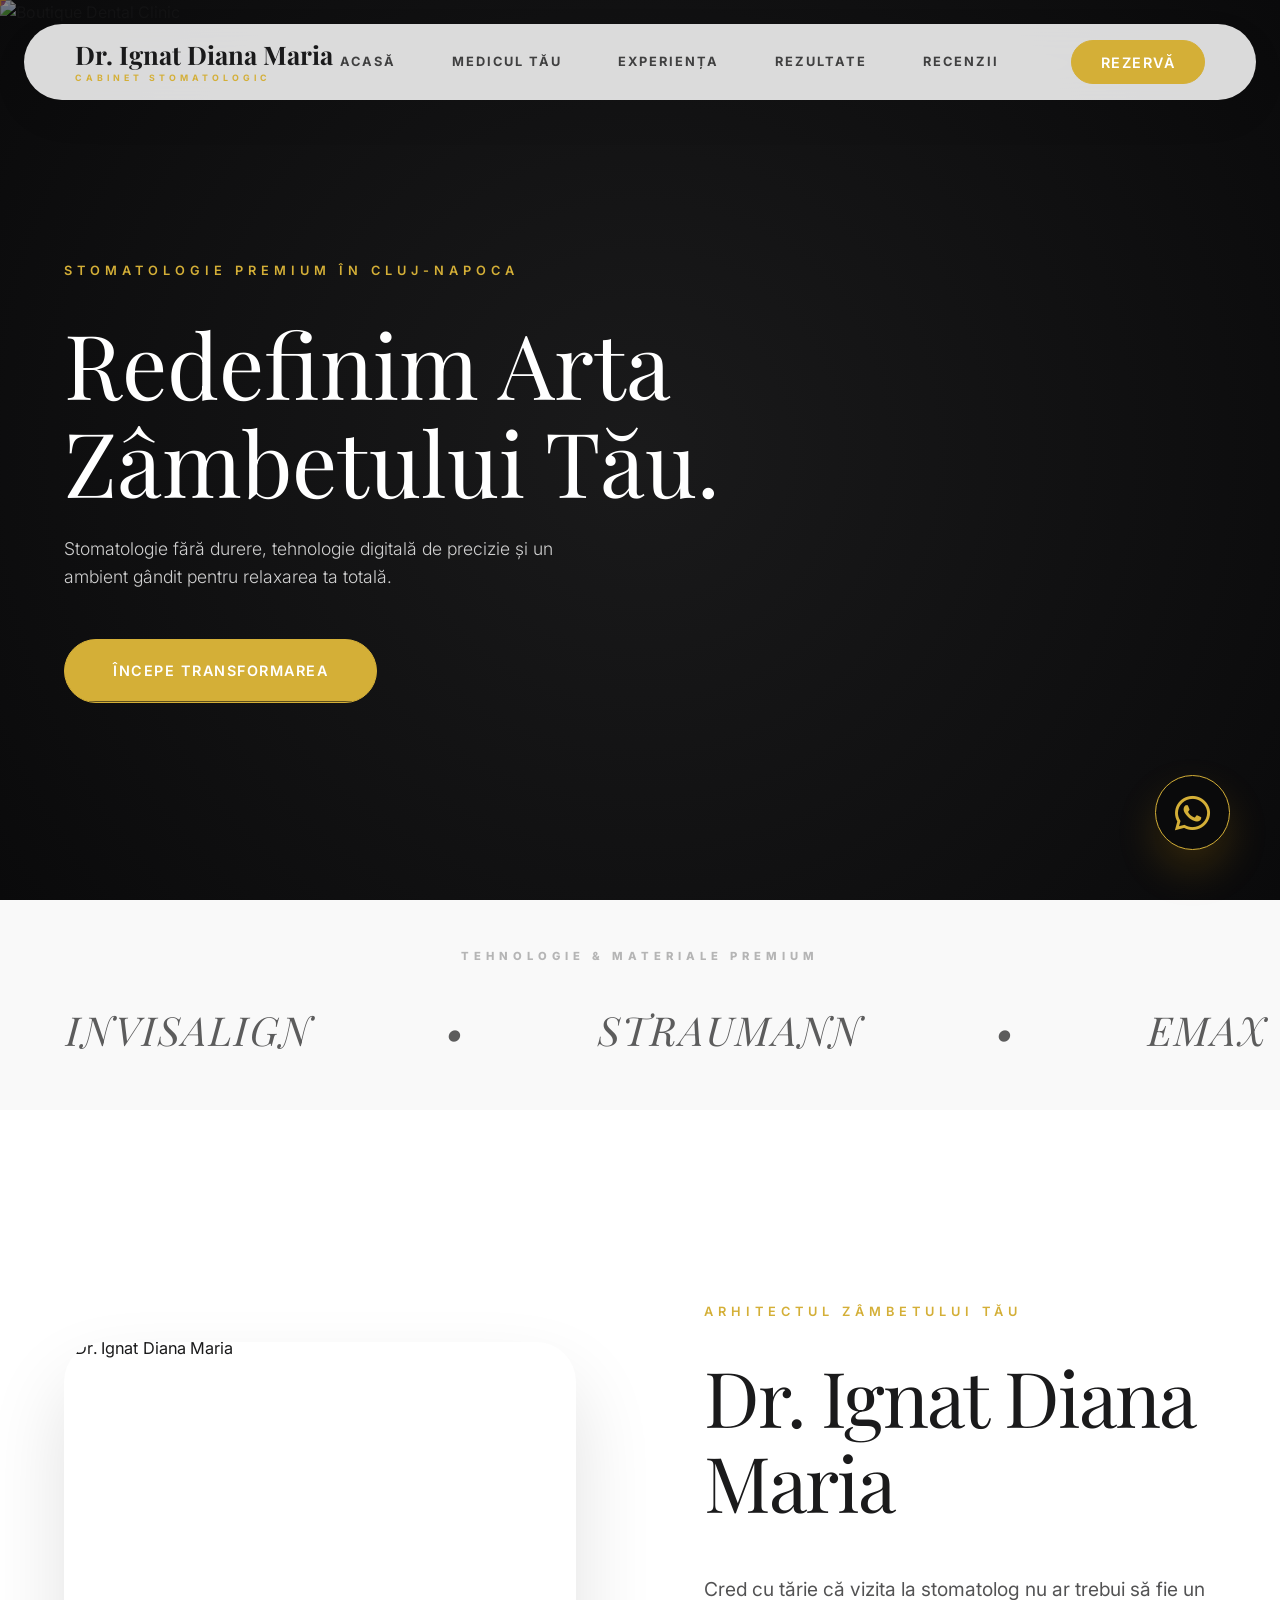
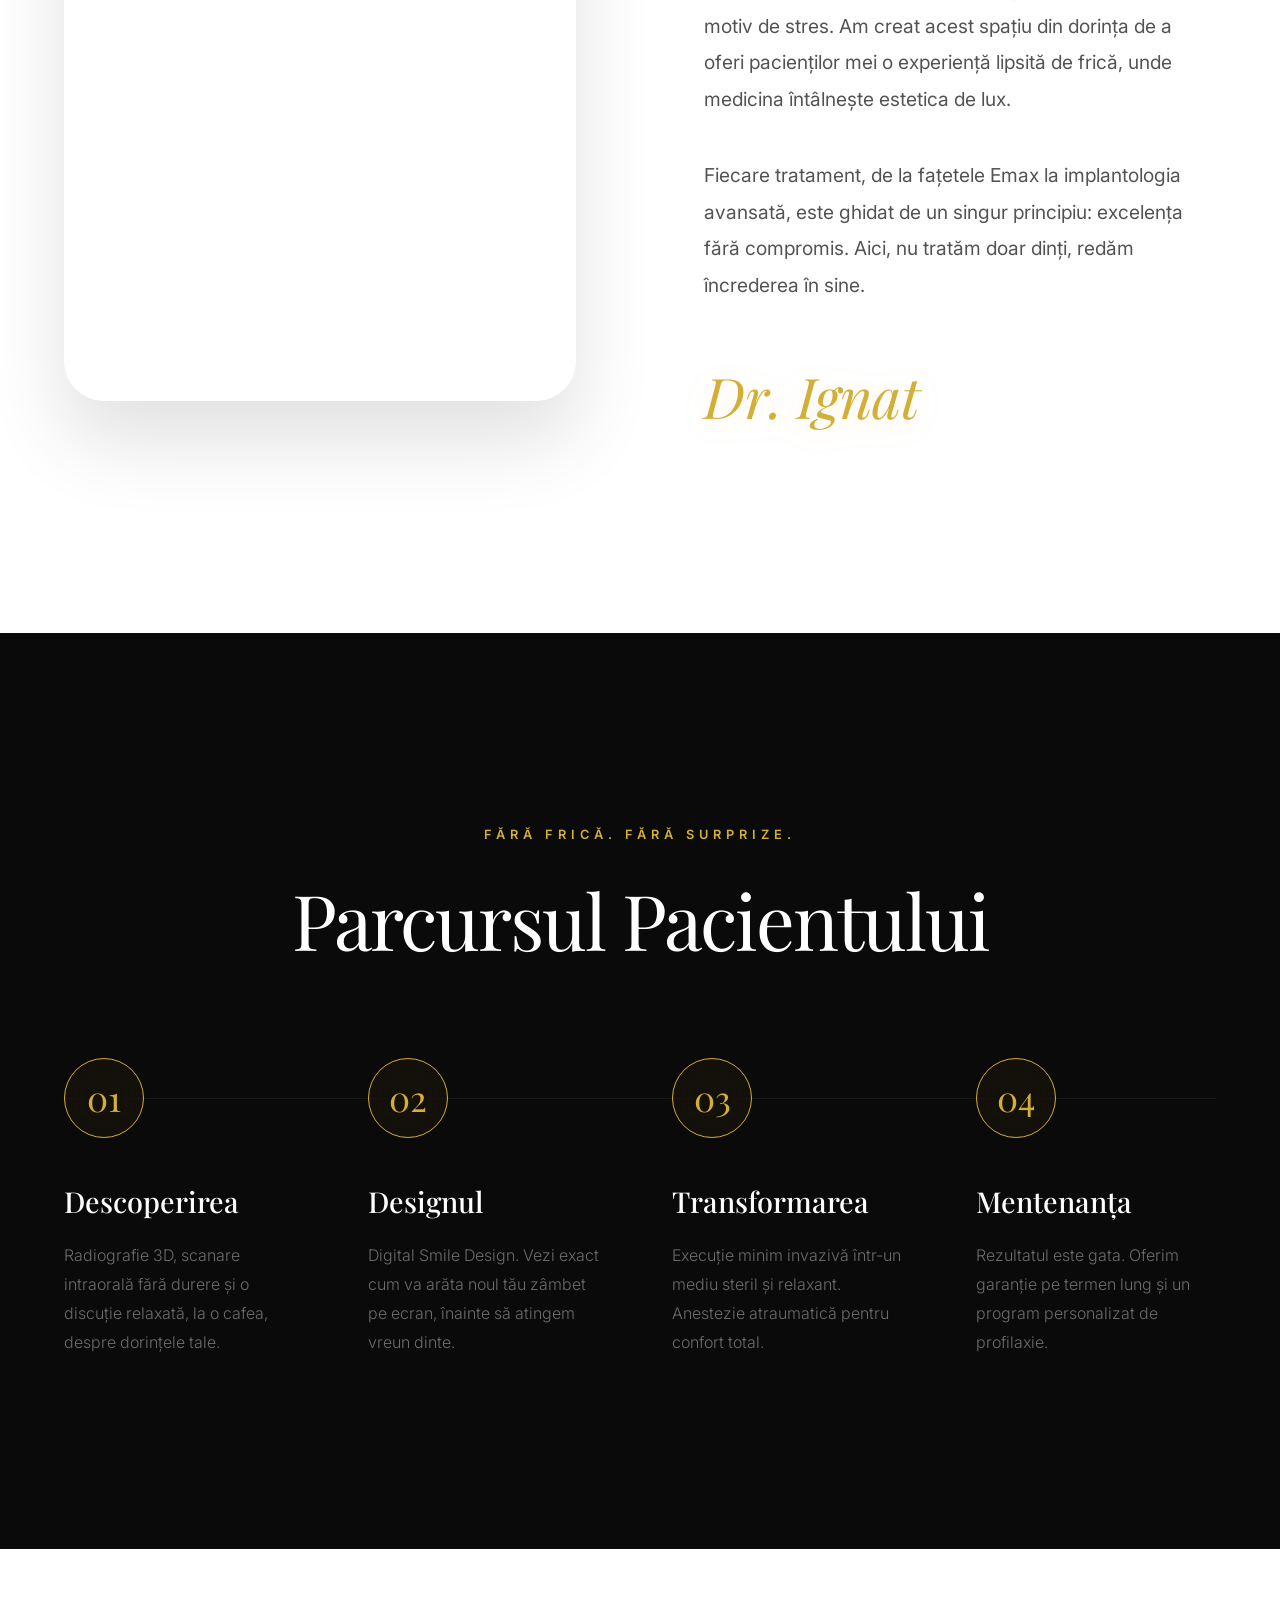
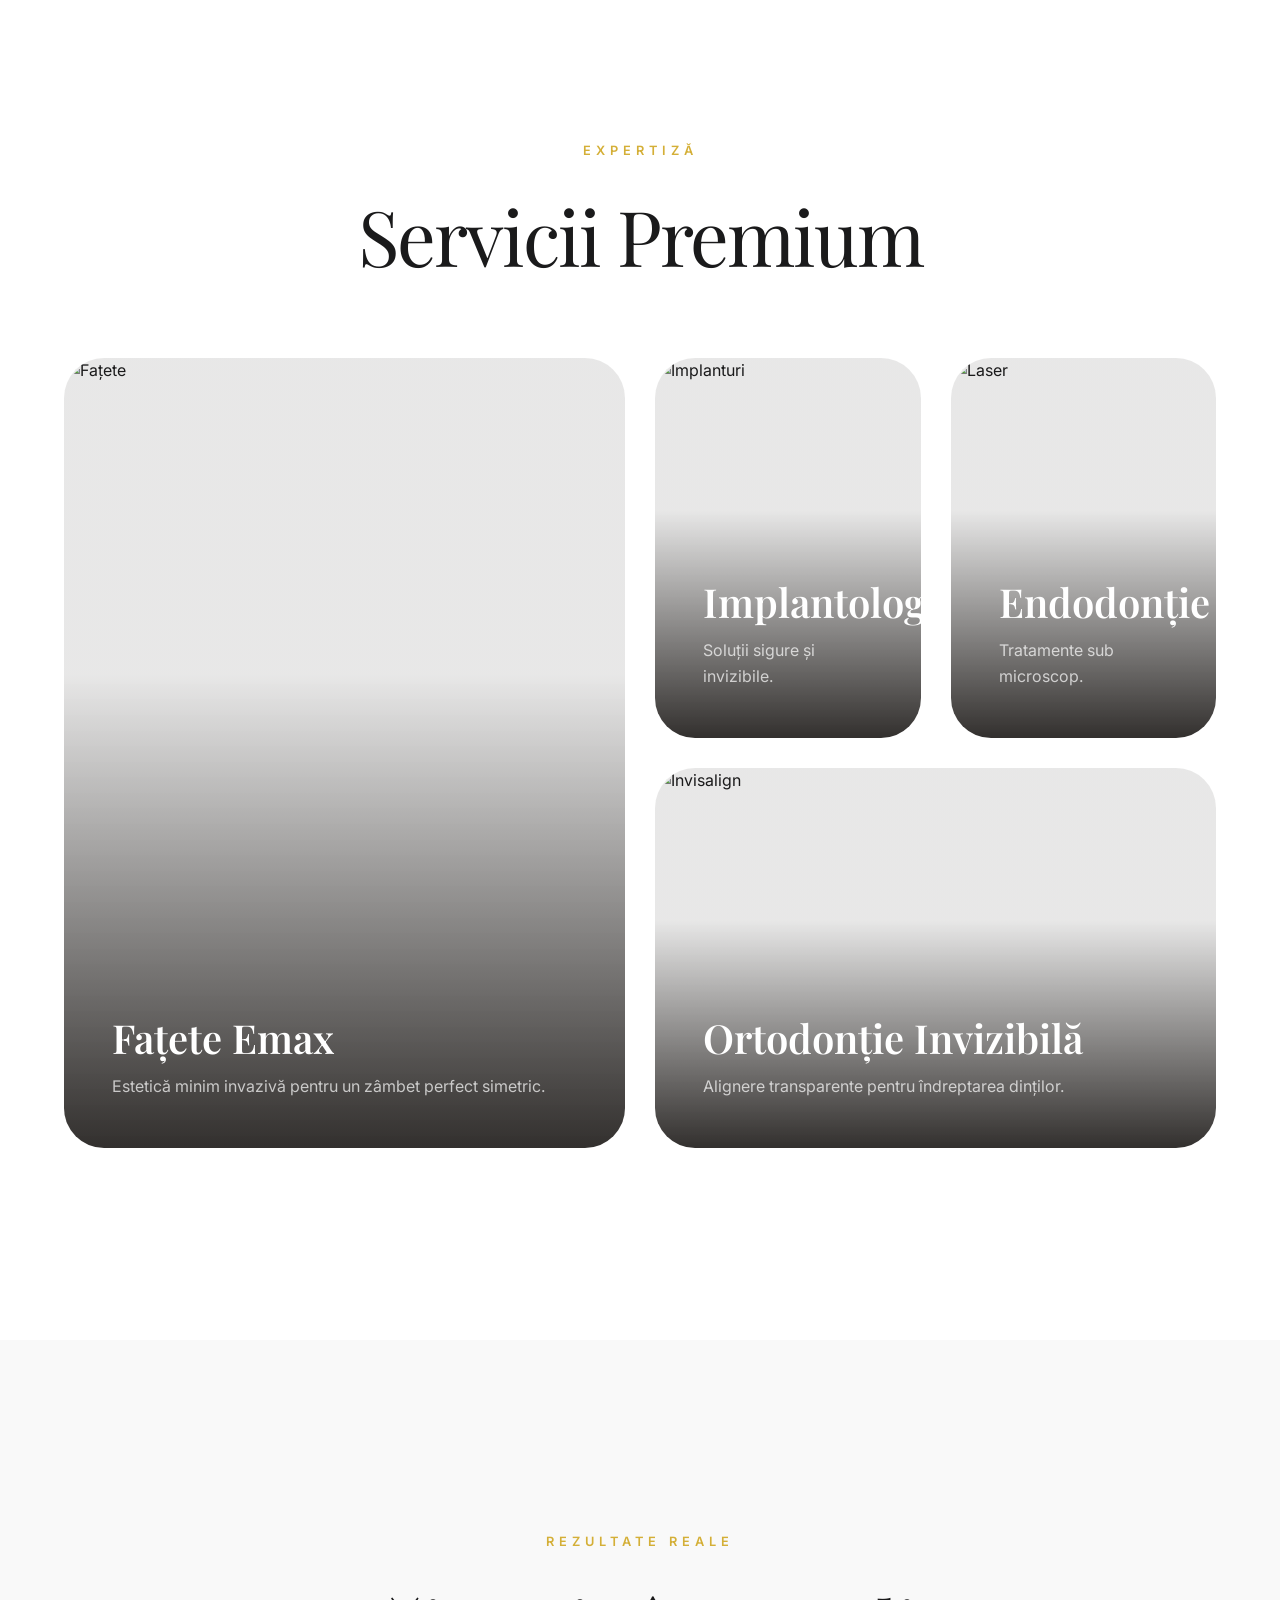
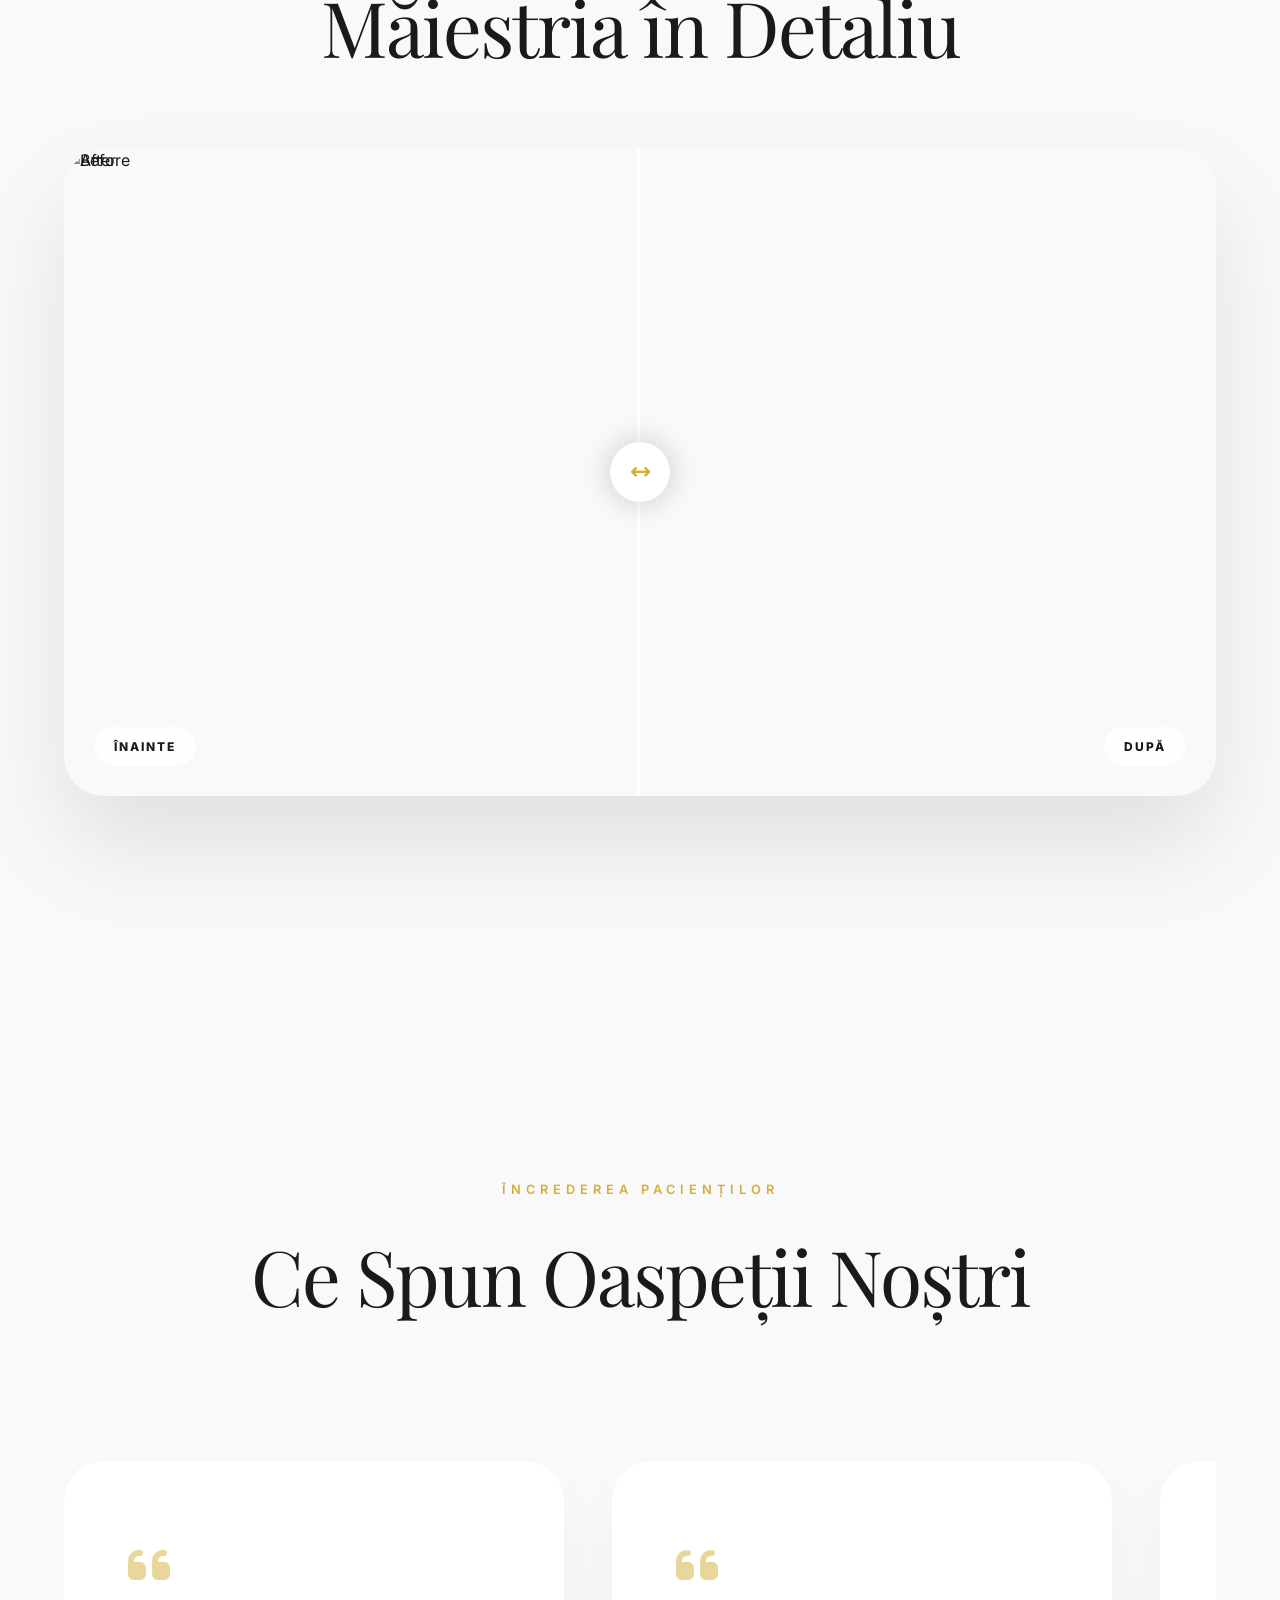
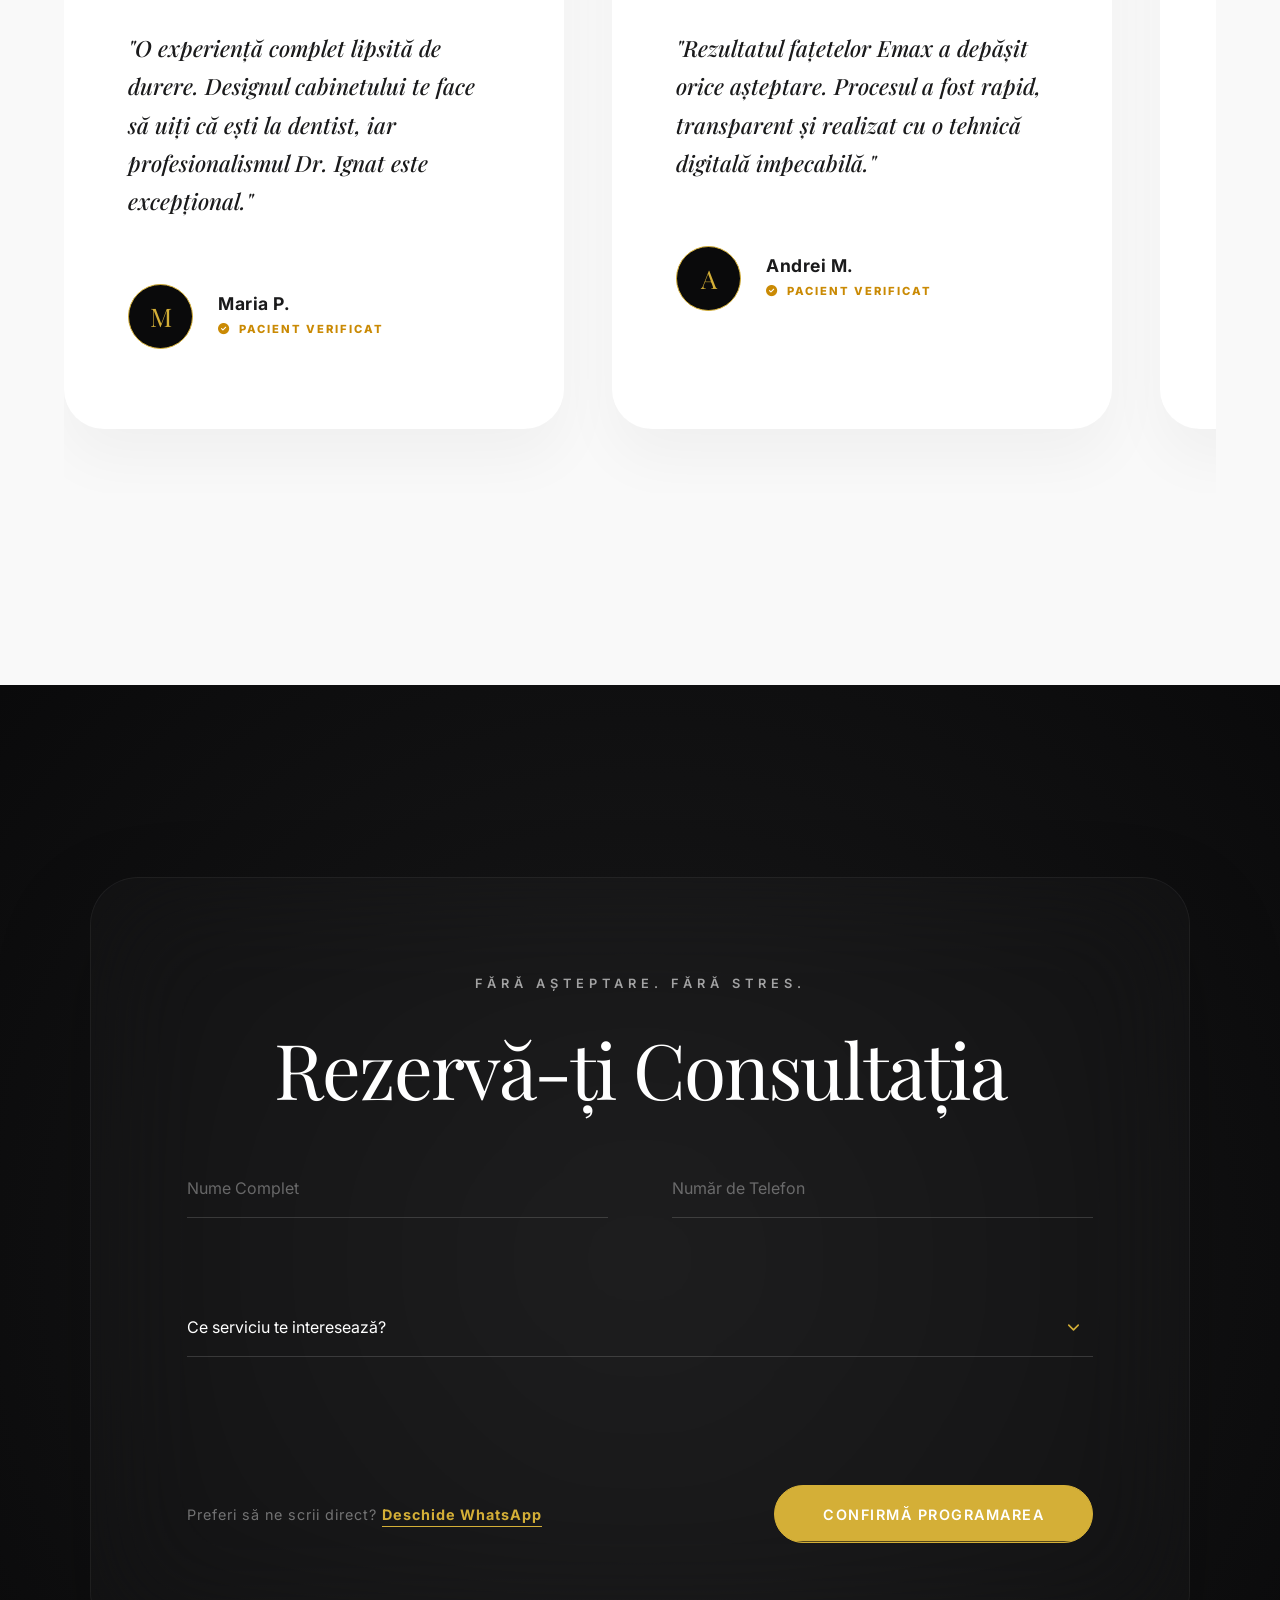
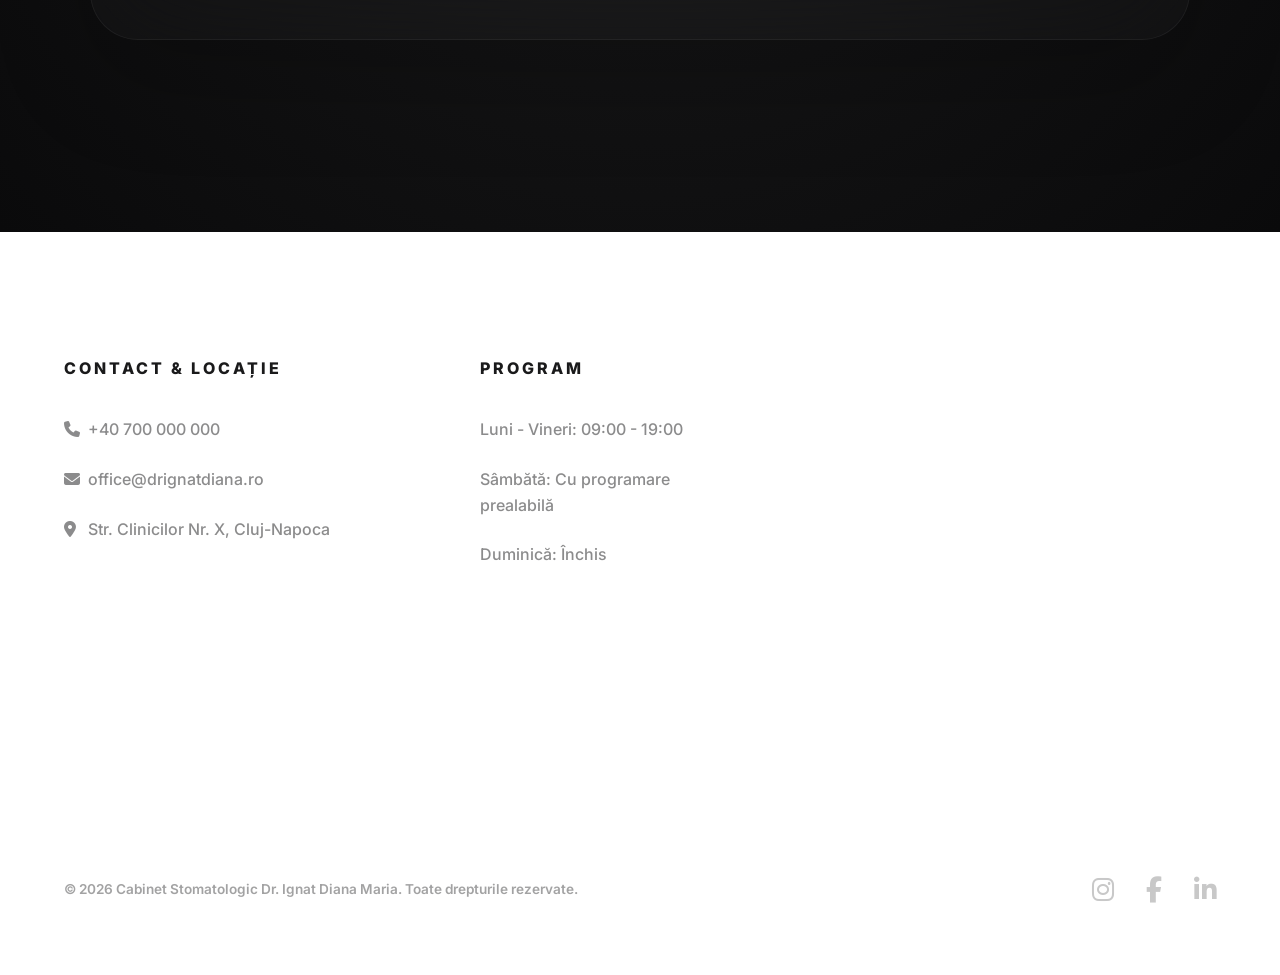
==== commit 98fa1c10: "Final emergency fix for mobile widths and testimonial speed" ====
--- a/index.html
+++ b/index.html
@@ -35,7 +35,7 @@
     <link rel="stylesheet" href="https://cdnjs.cloudflare.com/ajax/libs/font-awesome/6.4.0/css/all.min.css">
 
     <!-- Custom Style -->
-    <link rel="stylesheet" href="css/style.css?v=202603092132">
+    <link rel="stylesheet" href="css/style.css?v=202603092136">
 </head>
 
 <body>
@@ -310,7 +310,7 @@
 
     <!-- BOOKING FORM -->
     <section id="programare" class="section-padding booking-section">
-        <div class="booking-container gs-reveal-img">
+        <div class="booking-container gs-fade-up">
             <div class="section-header text-center" style="text-align: center; margin-bottom: 3rem;">
                 <span class="section-subtitle" style="color: rgba(255,255,255,0.6);">Fără Așteptare. Fără Stres.</span>
                 <h2 class="section-title" style="color: #fff; margin-bottom: 1rem;">Rezervă-ți Consultația</h2>
@@ -391,7 +391,7 @@
     <script src="https://cdn.jsdelivr.net/gh/studio-freight/lenis@1.0.27/bundled/lenis.min.js"></script>
 
     <!-- Custom Logic -->
-    <script src="js/script.js?v=202603092132"></script>
+    <script src="js/script.js?v=202603092136"></script>
 </body>
 
 </html>
--- a/css/style.css
+++ b/css/style.css
@@ -9,7 +9,7 @@
     --font-heading: 'Playfair Display', serif;
     --font-body: 'Inter', sans-serif;
     
-    --transition-smooth: all 0.6s cubic-bezier(0.16, 1, 0.3, 1);
+    --transition-smooth: all 0.4s cubic-bezier(0.16, 1, 0.3, 1);
 }
 
 /* Lenis Smooth Scroll */
@@ -146,11 +146,11 @@
 .marquee-title { 
     font-size: 0.7rem; text-transform: uppercase; letter-spacing: 5px; 
     color: var(--primary-text); opacity: 0.3; text-align: center; 
-    margin: 0 auto 2rem; font-weight: 800; display: block; 
-    width: 100%; max-width: 100%; padding: 0 2rem;
+    margin-bottom: 2rem; font-weight: 800; display: block; 
+    padding: 0 5%;
 }
 .marquee-container { display: flex; width: 200%; }
-.marquee-content { display: flex; justify-content: space-around; min-width: 100%; animation: scroll 40s linear infinite; gap: 4rem; padding: 0 2rem; }
+.marquee-content { display: flex; justify-content: space-around; min-width: 100%; animation: scroll 120s linear infinite; gap: 4rem; padding: 0 2rem; }
 .marquee-content span { font-family: var(--font-heading); font-size: 2.5rem; font-weight: 400; color: var(--primary-text); opacity: 0.7; letter-spacing: 2px; font-style: italic; white-space: nowrap; flex-shrink: 0; }
 @keyframes scroll { 0% { transform: translateX(0); } 100% { transform: translateX(-100%); } }
 
@@ -317,19 +317,44 @@
     .form-grid { grid-template-columns: 1fr; }
     .form-group.full-width { grid-column: span 1; }
     .form-submit { flex-direction: column; gap: 2rem; text-align: center; }
-    .section-padding { padding: 6rem 5%; }
-    .wa-float { bottom: 20px; right: 20px; width: 60px; height: 60px; font-size: 1.8rem; }
-    .booking-container { padding: 3rem 1.5rem; border-radius: 24px; }
-    .form-grid { gap: 2.5rem; }
-    .form-control { font-size: 1.2rem; padding: 25px 0; }
+    .booking-section { 
+        width: 100vw !important; 
+        max-width: 100vw !important; 
+        padding: 4rem 15px !important; 
+        margin: 0 !important;
+        overflow: hidden !important;
+    }
+    .booking-container { 
+        width: 100% !important; 
+        max-width: 100% !important; 
+        padding: 2.5rem 1.5rem !important; 
+        margin: 0 !important;
+        border-radius: 20px !important; 
+    }
+    .form-grid { 
+        display: flex !important; 
+        flex-direction: column !important; 
+        gap: 2rem !important; 
+        width: 100% !important;
+        margin: 0 !important;
+    }
+    .form-group { width: 100% !important; margin: 0 !important; }
+    .form-control { 
+        font-size: 1.1rem !important; 
+        padding: 20px 0 !important; 
+        width: 100% !important; 
+        max-width: 100% !important;
+        box-sizing: border-box !important; 
+        display: block !important;
+    }
     select.form-control { 
-        min-height: 80px; 
-        background-color: rgba(255,255,255,0.08) !important; 
-        padding: 0 20px !important; 
-        border-radius: 16px;
-        border: 1px solid rgba(255,255,255,0.1) !important;
+        height: 75px !important; 
+        background-color: rgba(255,255,255,0.12) !important; 
+        padding: 0 45px 0 20px !important; 
+        border-radius: 12px !important;
         border-bottom: 2px solid var(--accent-gold) !important;
-        line-height: 80px;
-    }
-    .form-submit { margin-top: 2rem; }
-}
+        line-height: normal !important;
+    }
+    .form-submit { margin-top: 2rem; width: 100% !important; display: flex !important; flex-direction: column !important; align-items: stretch !important; }
+    .btn-gold { width: 100% !important; padding: 1.2rem !important; }
+}
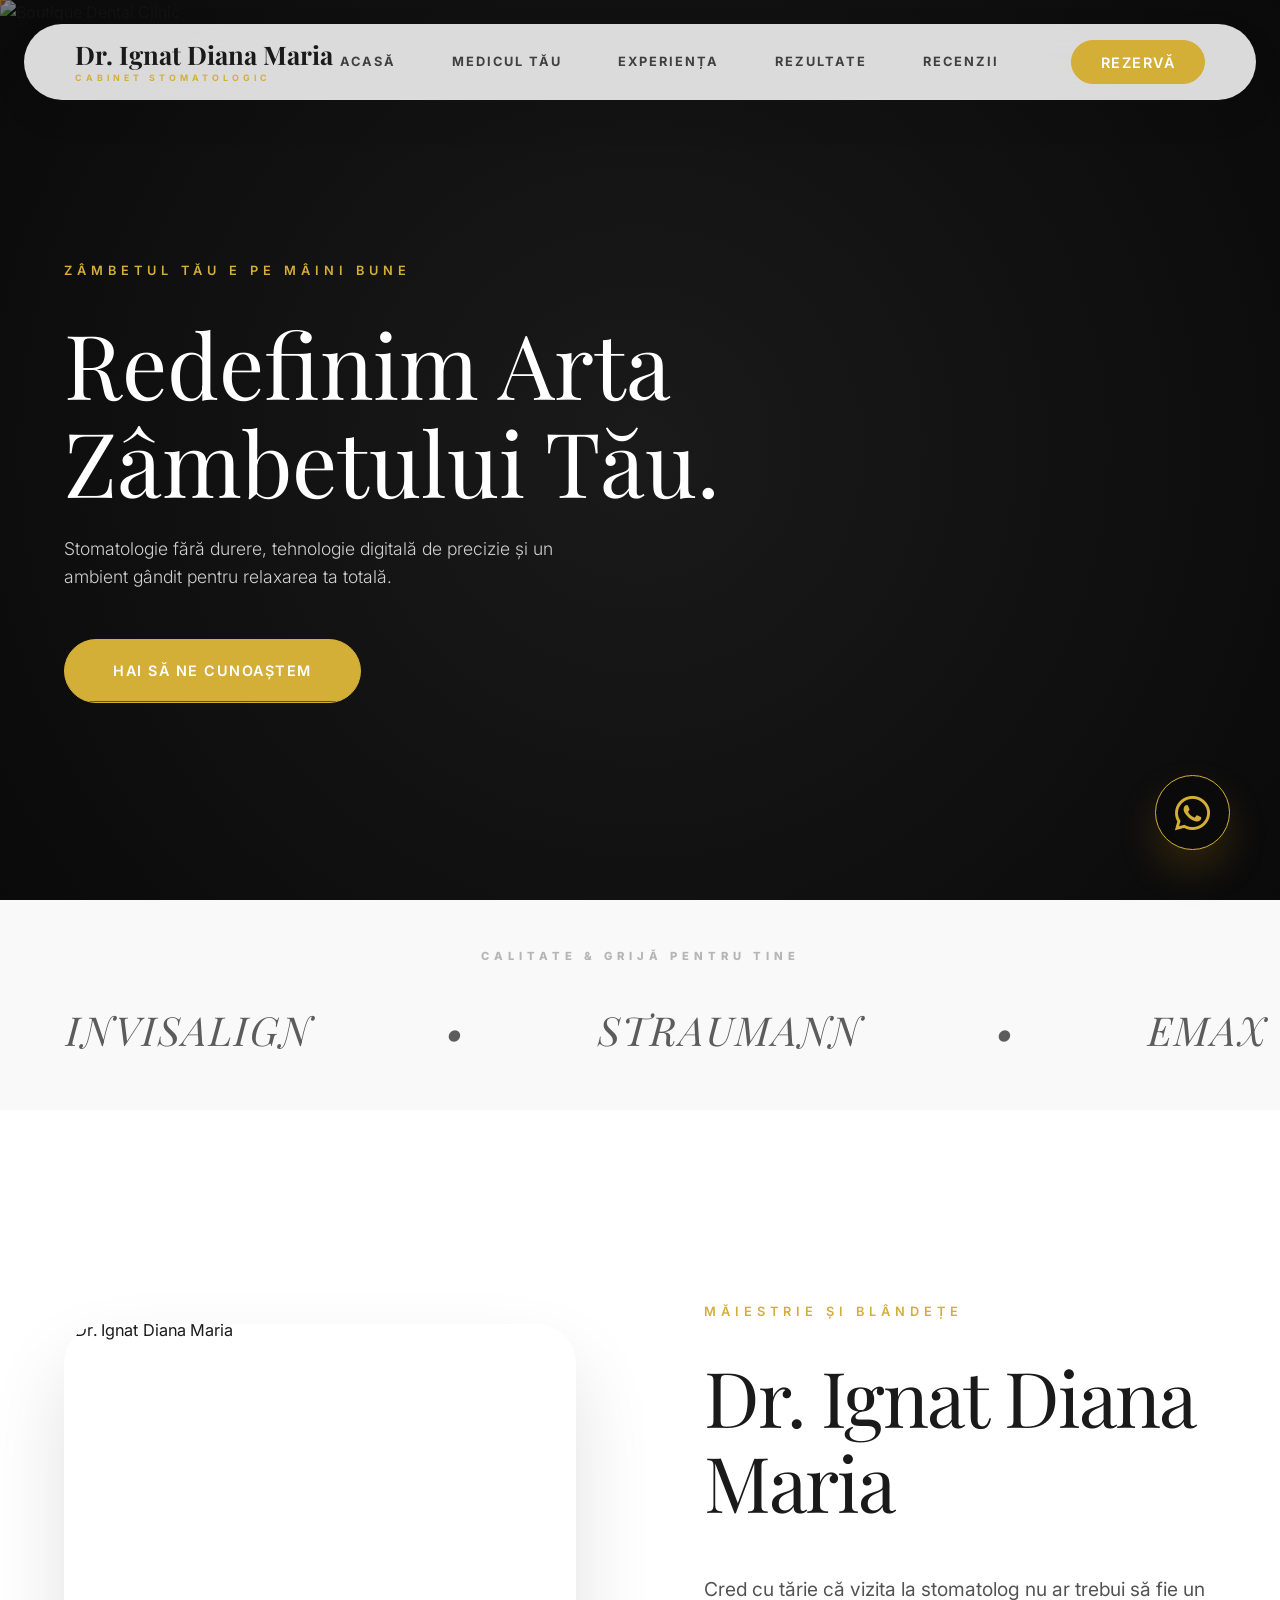
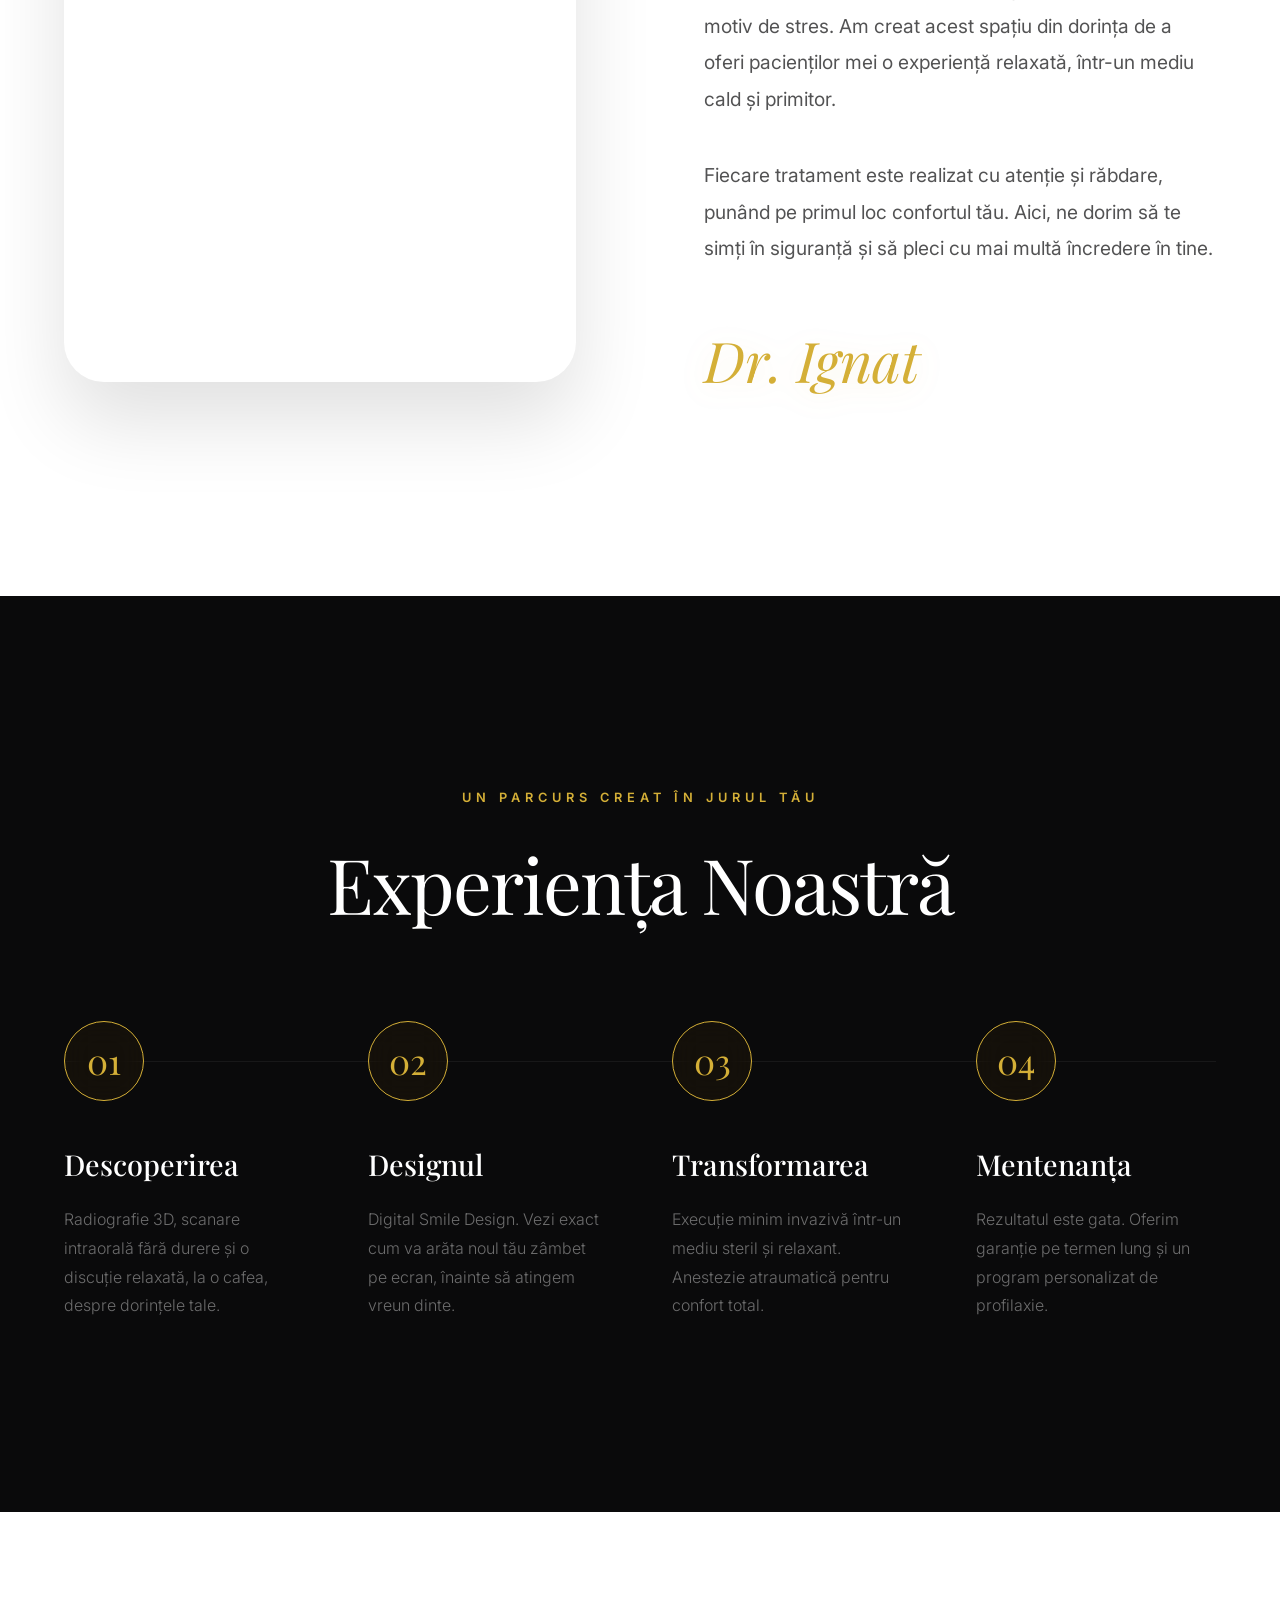
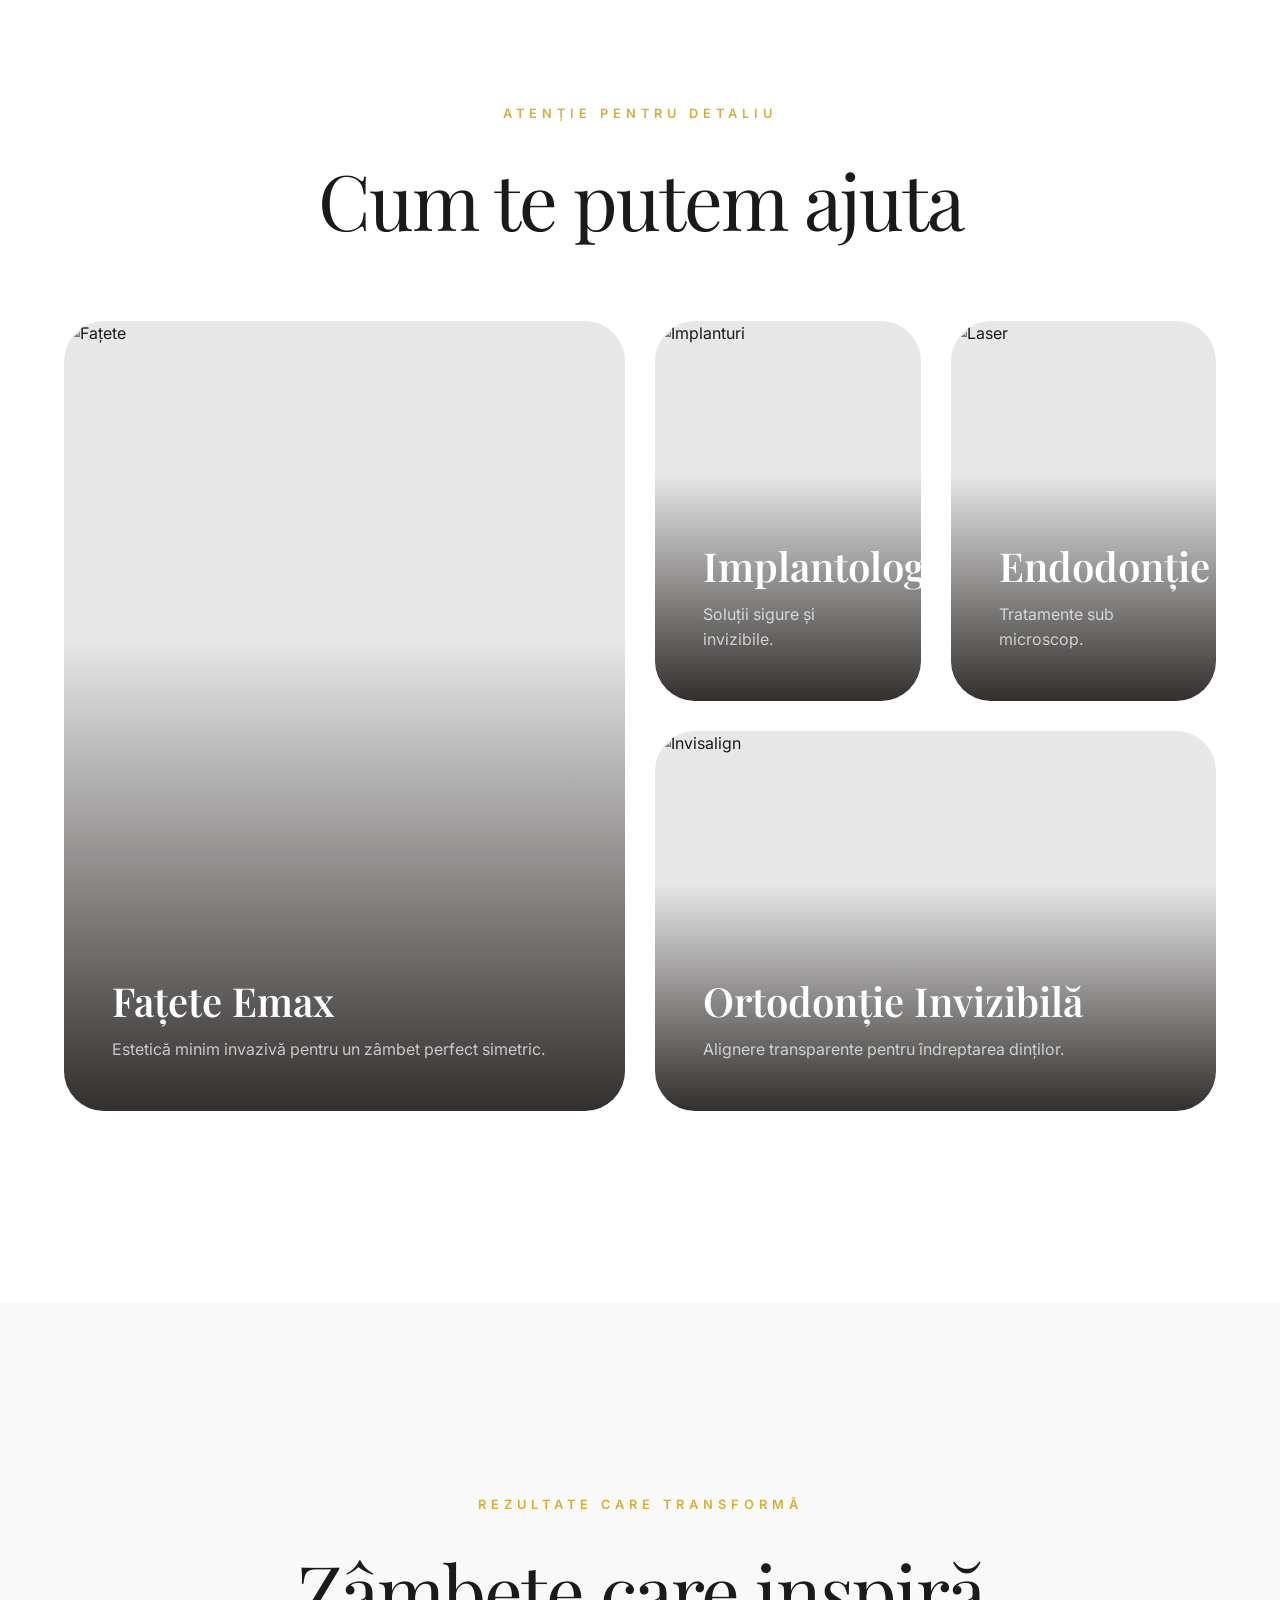
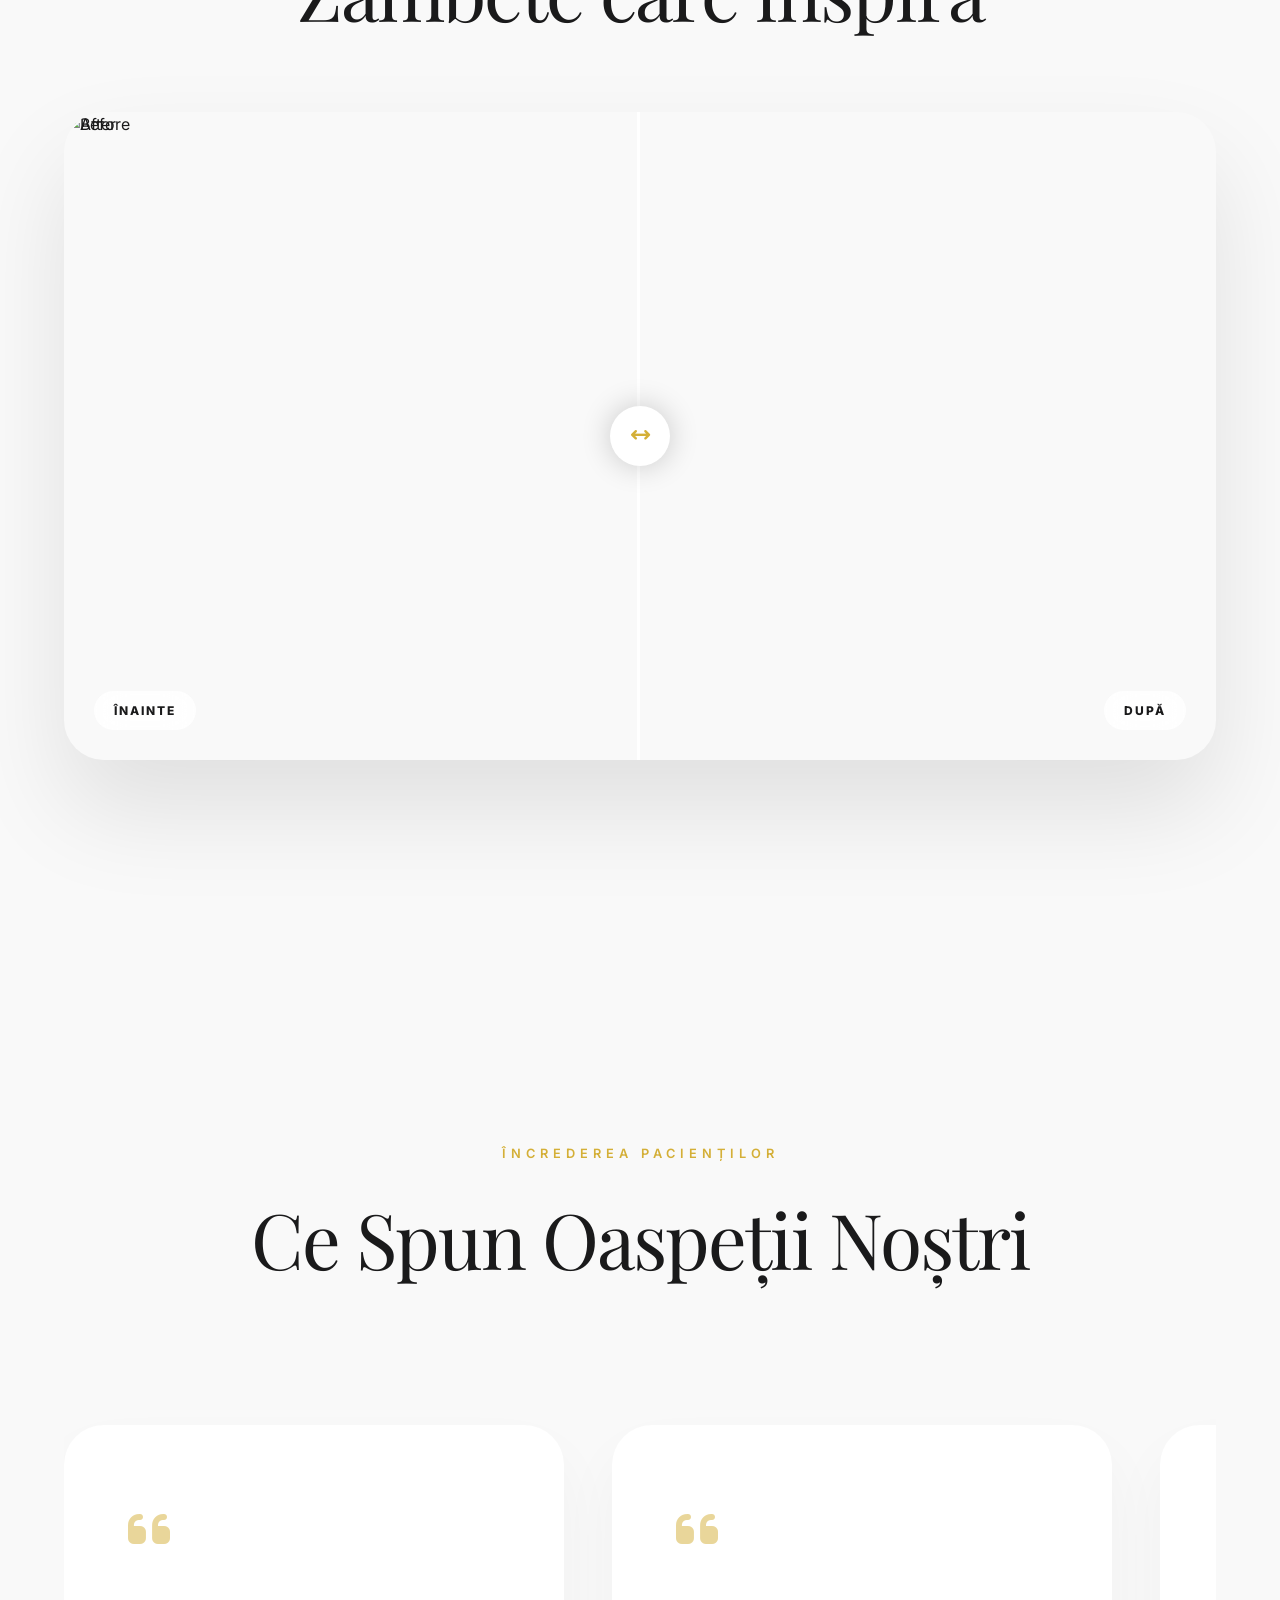
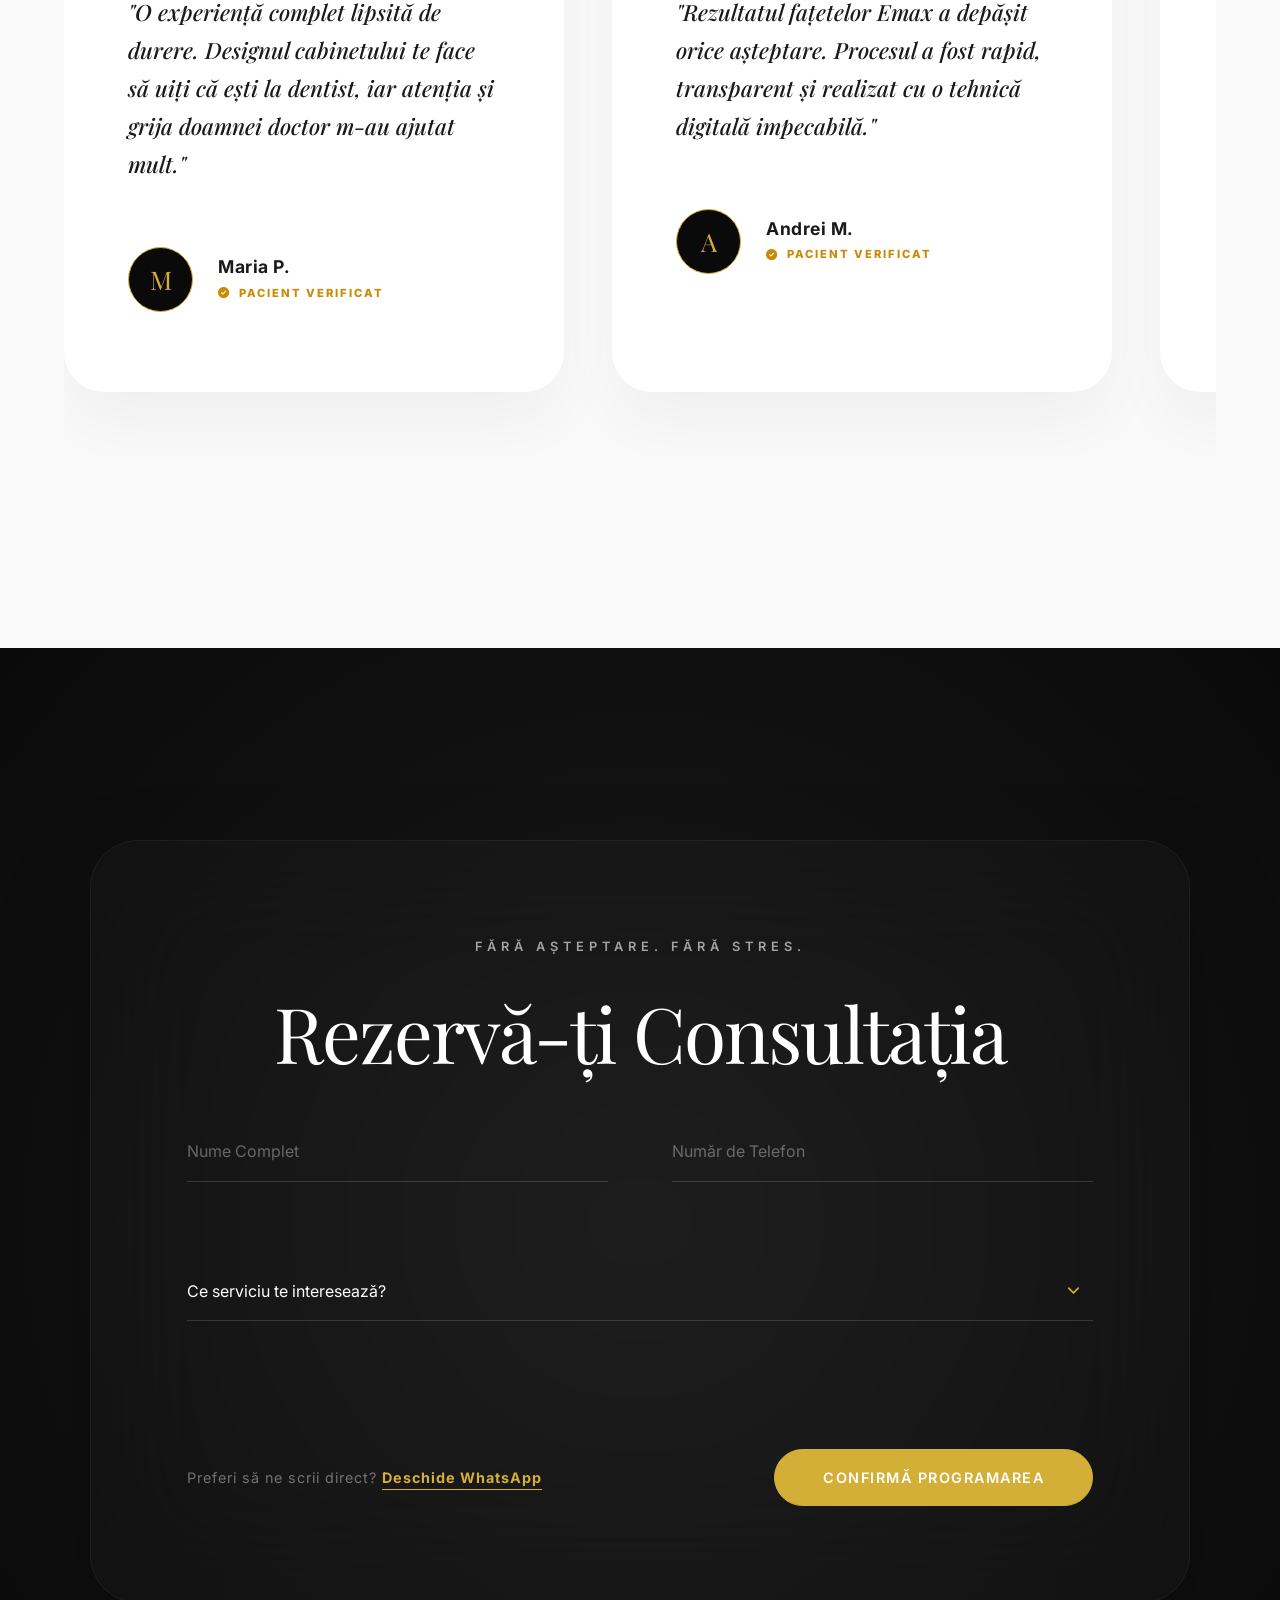
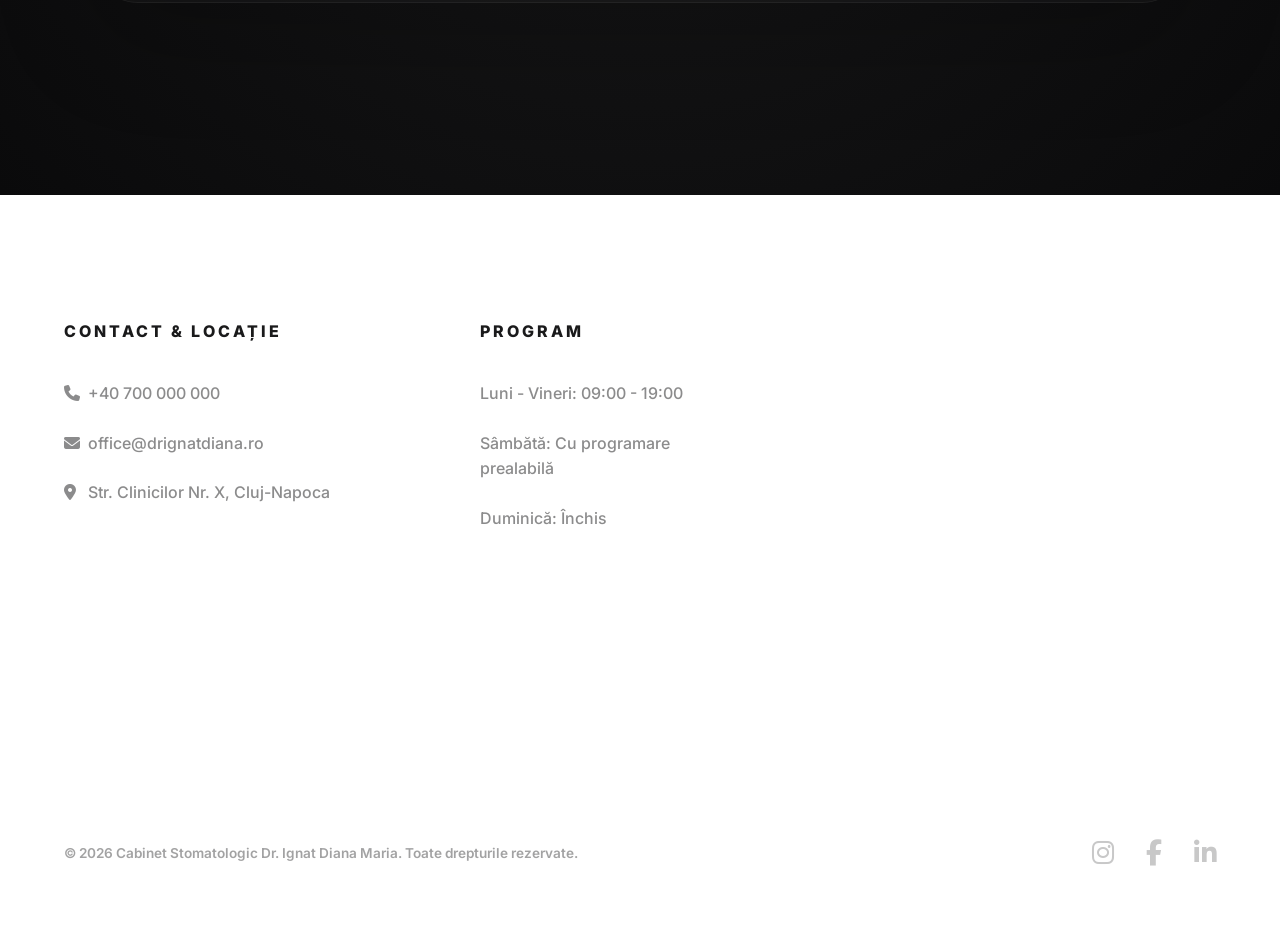
==== commit 9cf4d65e: "Restore original hero description" ====
--- a/index.html
+++ b/index.html
@@ -4,24 +4,24 @@
 <head>
     <meta charset="UTF-8">
     <meta name="viewport" content="width=device-width, initial-scale=1.0, maximum-scale=1.0, user-scalable=no">
-    <title>Dr. Ignat Diana Maria | Stomatologie Premium Cluj-Napoca</title>
+    <title>Dr. Ignat Diana Maria | Cabinet Stomatologic Cluj-Napoca</title>
     <meta name="description"
-        content="Stomatologie de tip boutique în Cluj-Napoca. Redefinim arta zâmbetului tău prin fațete, implanturi și estetică premium.">
+        content="Cabinet stomatologic în Cluj-Napoca. Ai grijă de zâmbetul tău într-un mediu cald și prietenos.">
 
     <!-- Open Graph / Facebook -->
     <meta property="og:type" content="website">
     <meta property="og:url" content="https://aer-flow.github.io/cabinet-stomatologic-ignat/">
-    <meta property="og:title" content="Dr. Ignat Diana Maria | Stomatologie Premium Cluj-Napoca">
+    <meta property="og:title" content="Dr. Ignat Diana Maria | Cabinet Stomatologic Cluj-Napoca">
     <meta property="og:description"
-        content="Stomatologie de tip boutique în Cluj-Napoca. Redefinim arta zâmbetului tău prin fațete, implanturi și estetică premium.">
+        content="Cabinet stomatologic în Cluj-Napoca. Grijă și atenție pentru zâmbetul tău.">
     <meta property="og:image" content="https://aer-flow.github.io/cabinet-stomatologic-ignat/img/og-preview.png">
 
     <!-- Twitter -->
     <meta property="twitter:card" content="summary_large_image">
     <meta property="twitter:url" content="https://aer-flow.github.io/cabinet-stomatologic-ignat/">
-    <meta property="twitter:title" content="Dr. Ignat Diana Maria | Stomatologie Premium Cluj-Napoca">
+    <meta property="twitter:title" content="Dr. Ignat Diana Maria | Cabinet Stomatologic Cluj-Napoca">
     <meta property="twitter:description"
-        content="Stomatologie de tip boutique în Cluj-Napoca. Redefinim arta zâmbetului tău prin fațete, implanturi și estetică premium.">
+        content="Cabinet stomatologic în Cluj-Napoca. Grijă și atenție pentru zâmbetul tău.">
     <meta property="twitter:image" content="https://aer-flow.github.io/cabinet-stomatologic-ignat/img/og-preview.png">
 
     <!-- Google Fonts -->
@@ -35,7 +35,7 @@
     <link rel="stylesheet" href="https://cdnjs.cloudflare.com/ajax/libs/font-awesome/6.4.0/css/all.min.css">
 
     <!-- Custom Style -->
-    <link rel="stylesheet" href="css/style.css?v=202603092136">
+    <link rel="stylesheet" href="css/style.css?v=202603100045">
 </head>
 
 <body>
@@ -66,15 +66,14 @@
                 alt="Boutique Dental Clinic">
         </div>
         <div class="hero-content">
-            <span class="section-subtitle gsap-fade-up">Stomatologie Premium în Cluj-Napoca</span>
+            <span class="section-subtitle gsap-fade-up">Zâmbetul tău e pe mâini bune</span>
             <h1 class="hero-title">
                 <span class="line"><span class="word">Redefinim</span> <span class="word">Arta</span></span>
                 <span class="line"><span class="word">Zâmbetului</span> <span class="word">Tău.</span></span>
             </h1>
-            <p class="hero-desc gsap-fade-up">Stomatologie fără durere, tehnologie digitală de precizie și un ambient
-                gândit pentru relaxarea ta totală.</p>
+            <p class="hero-desc gsap-fade-up">Stomatologie fără durere, tehnologie digitală de precizie și un ambient gândit pentru relaxarea ta totală.</p>
             <div class="gsap-fade-up">
-                <a href="#programare" class="btn-gold">Începe Transformarea</a>
+                <a href="#programare" class="btn-gold">Hai să ne cunoaștem</a>
             </div>
         </div>
     </section>
@@ -82,7 +81,7 @@
 
     <!-- TRUST MARQUEE -->
     <section class="marquee-section">
-        <span class="marquee-title">Tehnologie & Materiale Premium</span>
+        <span class="marquee-title">Calitate & Grijă pentru tine</span>
         <div class="marquee-container">
             <div class="marquee-content">
                 <span>INVISALIGN</span><span>•</span><span>STRAUMANN</span><span>•</span><span>EMAX</span><span>•</span><span>ZEISS</span><span>•</span><span>DENTSPLY
@@ -103,14 +102,12 @@
                     alt="Dr. Ignat Diana Maria" loading="lazy" decoding="async">
             </div>
             <div class="doctor-info">
-                <span class="section-subtitle gs-fade-up">Arhitectul Zâmbetului Tău</span>
+                <span class="section-subtitle gs-fade-up">Măiestrie și Blândețe</span>
                 <h2 class="section-title gs-fade-up">Dr. Ignat Diana Maria</h2>
                 <div class="gs-fade-up delay-1">
                     <p>Cred cu tărie că vizita la stomatolog nu ar trebui să fie un motiv de stres. Am creat acest
-                        spațiu din dorința de a oferi pacienților mei o experiență lipsită de frică, unde medicina
-                        întâlnește estetica de lux.</p>
-                    <p>Fiecare tratament, de la fațetele Emax la implantologia avansată, este ghidat de un singur
-                        principiu: excelența fără compromis. Aici, nu tratăm doar dinți, redăm încrederea în sine.</p>
+                        spațiu din dorința de a oferi pacienților mei o experiență relaxată, într-un mediu cald și primitor.</p>
+                    <p>Fiecare tratament este realizat cu atenție și răbdare, punând pe primul loc confortul tău. Aici, ne dorim să te simți în siguranță și să pleci cu mai multă încredere în tine.</p>
                     <span class="signature">Dr. Ignat</span>
                 </div>
             </div>
@@ -120,8 +117,8 @@
     <!-- PATIENT JOURNEY -->
     <section id="experienta" class="section-padding journey-section">
         <div class="section-header text-center gs-fade-up" style="text-align: center;">
-            <span class="section-subtitle">Fără Frică. Fără Surprize.</span>
-            <h2 class="section-title">Parcursul Pacientului</h2>
+            <span class="section-subtitle">Un parcurs creat în jurul tău</span>
+            <h2 class="section-title">Experiența Noastră</h2>
         </div>
         <div class="journey-grid">
             <div class="step-card gs-fade-up">
@@ -153,8 +150,8 @@
     <!-- BENTO GRID SERVICES -->
     <section id="servicii" class="section-padding">
         <div class="section-header gs-fade-up" style="text-align: center; margin-bottom: 4rem;">
-            <span class="section-subtitle">Expertiză</span>
-            <h2 class="section-title">Servicii Premium</h2>
+            <span class="section-subtitle">Atenție pentru Detaliu</span>
+            <h2 class="section-title">Cum te putem ajuta</h2>
         </div>
         <div class="bento-grid">
             <a href="servicii/fatete.html" class="bento-item item-large gs-fade-up">
@@ -200,8 +197,8 @@
     <!-- BEFORE / AFTER -->
     <section id="rezultate" class="section-padding" style="background: var(--surface-light);">
         <div class="section-header gs-fade-up" style="text-align: center; margin-bottom: 4rem;">
-            <span class="section-subtitle">Rezultate Reale</span>
-            <h2 class="section-title">Măiestria în Detaliu</h2>
+            <span class="section-subtitle">Rezultate care Transformă</span>
+            <h2 class="section-title">Zâmbete care inspiră</h2>
         </div>
         <div class="ba-container gs-reveal-img">
             <img src="https://images.unsplash.com/photo-1606265752439-1f18756aa5fc?auto=format&fit=crop&q=80&w=1200"
@@ -228,7 +225,7 @@
                 <div class="testimonial-card">
                     <i class="fa-solid fa-quote-left quote-icon"></i>
                     <p class="testimonial-text">"O experiență complet lipsită de durere. Designul cabinetului te face să
-                        uiți că ești la dentist, iar profesionalismul Dr. Ignat este excepțional."</p>
+                        uiți că ești la dentist, iar atenția și grija doamnei doctor m-au ajutat mult."</p>
                     <div class="patient-info">
                         <div class="patient-avatar">M</div>
                         <div class="patient-details">
@@ -268,7 +265,7 @@
                 <div class="testimonial-card">
                     <i class="fa-solid fa-quote-left quote-icon"></i>
                     <p class="testimonial-text">"O experiență complet lipsită de durere. Designul cabinetului te face să
-                        uiți că ești la dentist, iar profesionalismul Dr. Ignat este excepțional."</p>
+                        uiți că ești la dentist, iar atenția și grija doamnei doctor m-au ajutat mult."</p>
                     <div class="patient-info">
                         <div class="patient-avatar">M</div>
                         <div class="patient-details">
@@ -391,7 +388,7 @@
     <script src="https://cdn.jsdelivr.net/gh/studio-freight/lenis@1.0.27/bundled/lenis.min.js"></script>
 
     <!-- Custom Logic -->
-    <script src="js/script.js?v=202603092136"></script>
+    <script src="js/script.js?v=202603100045"></script>
 </body>
 
 </html>
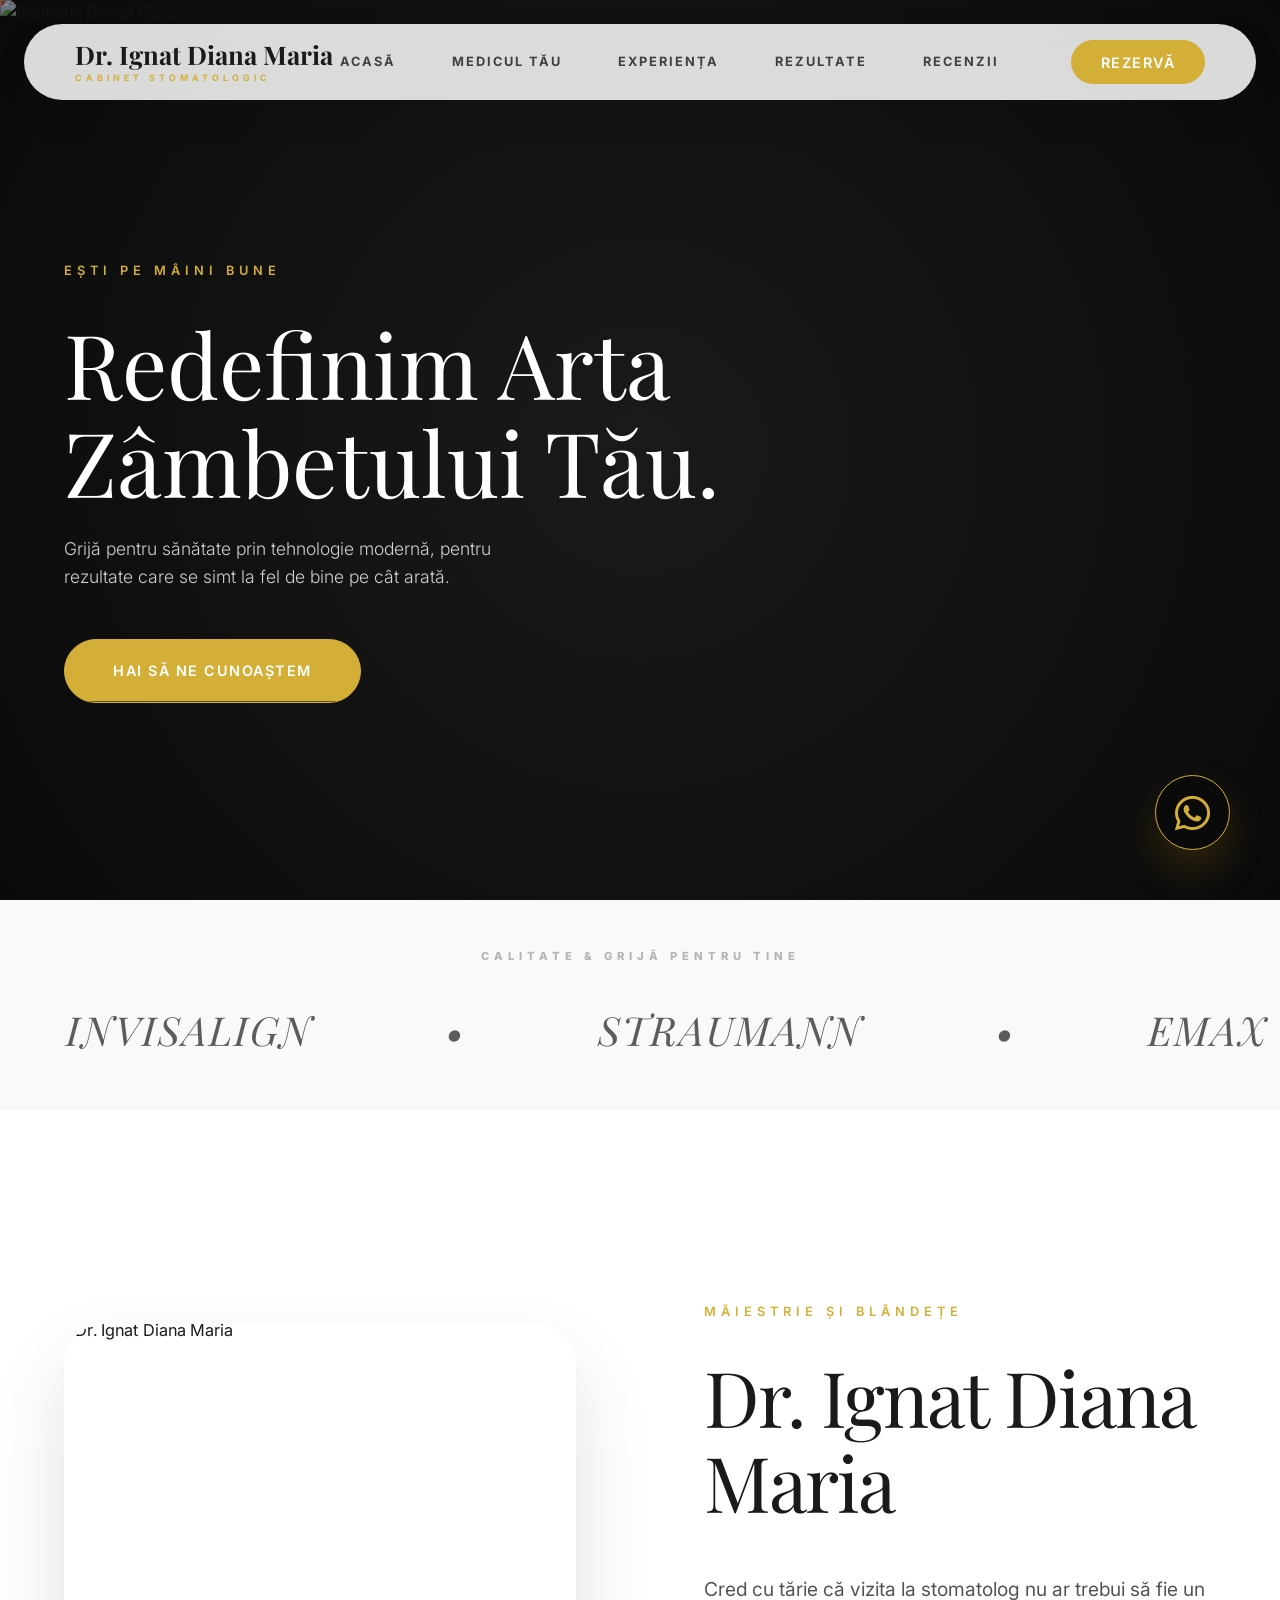
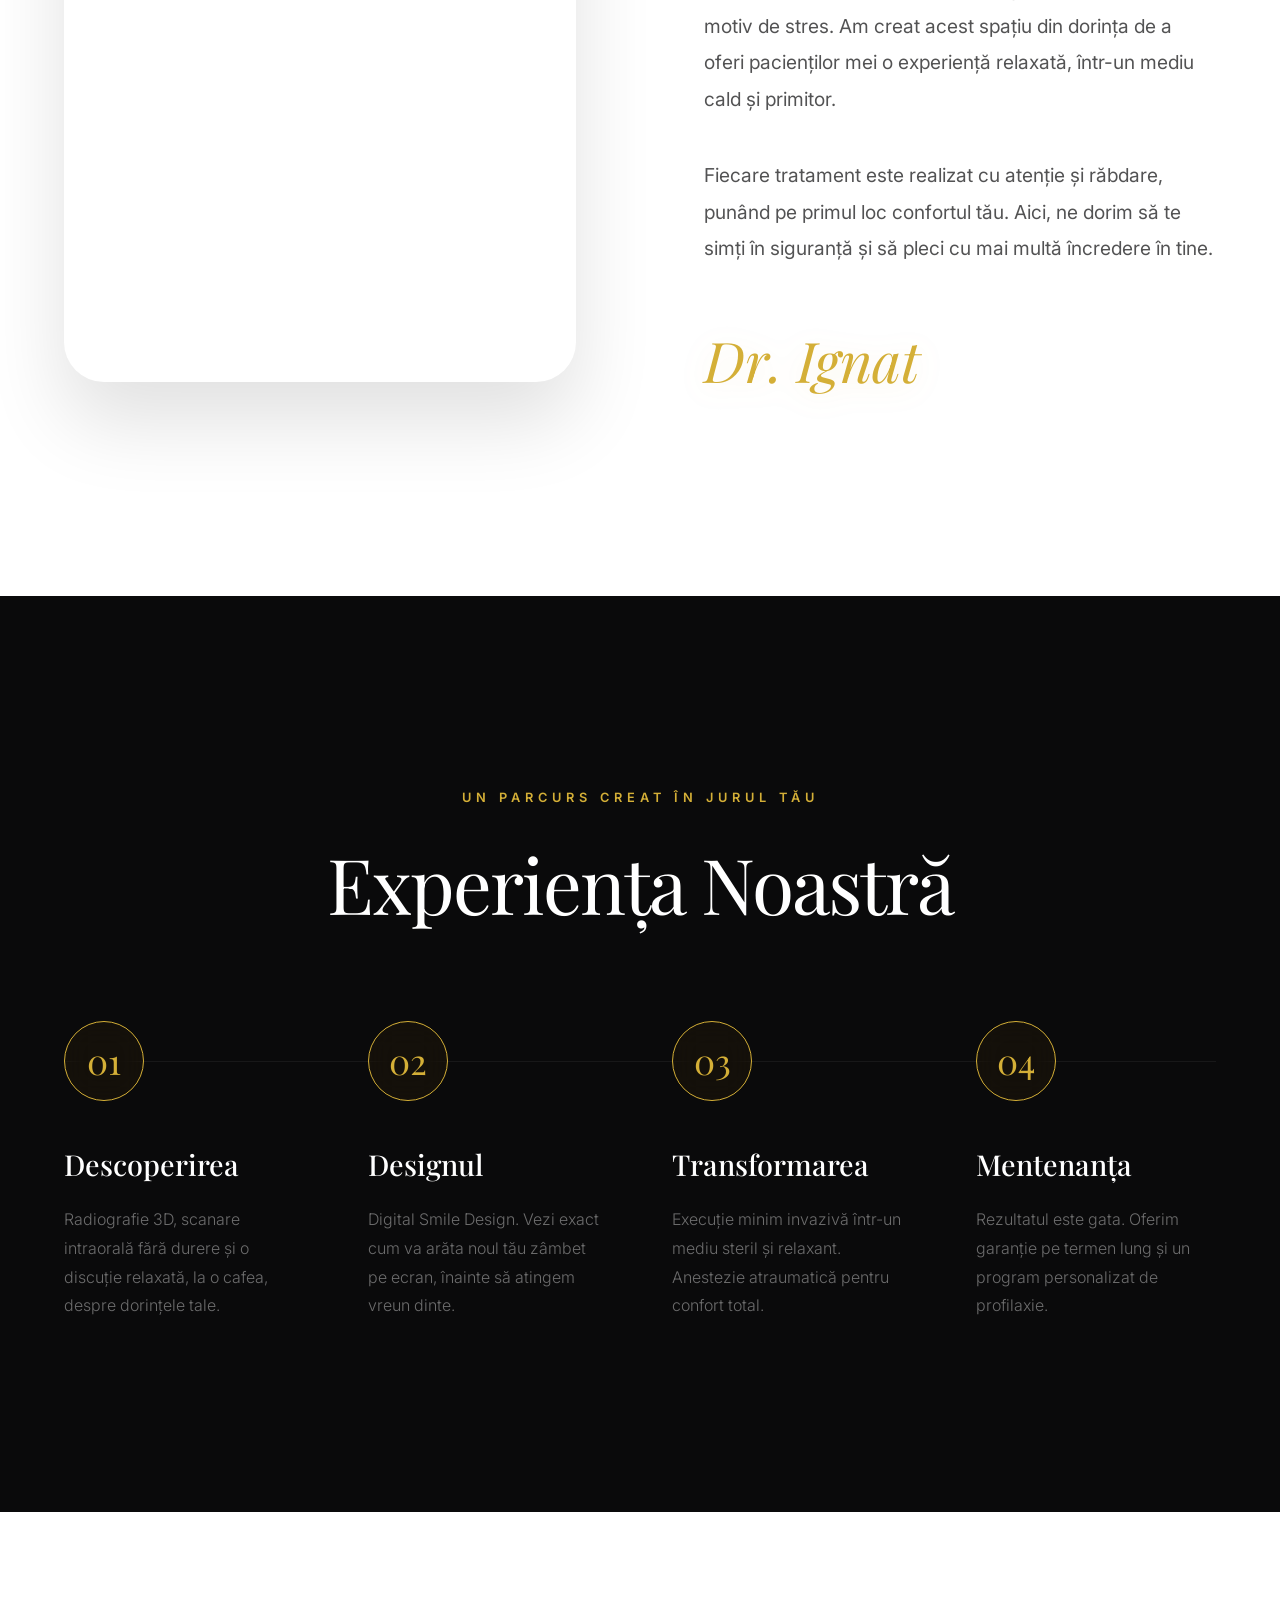
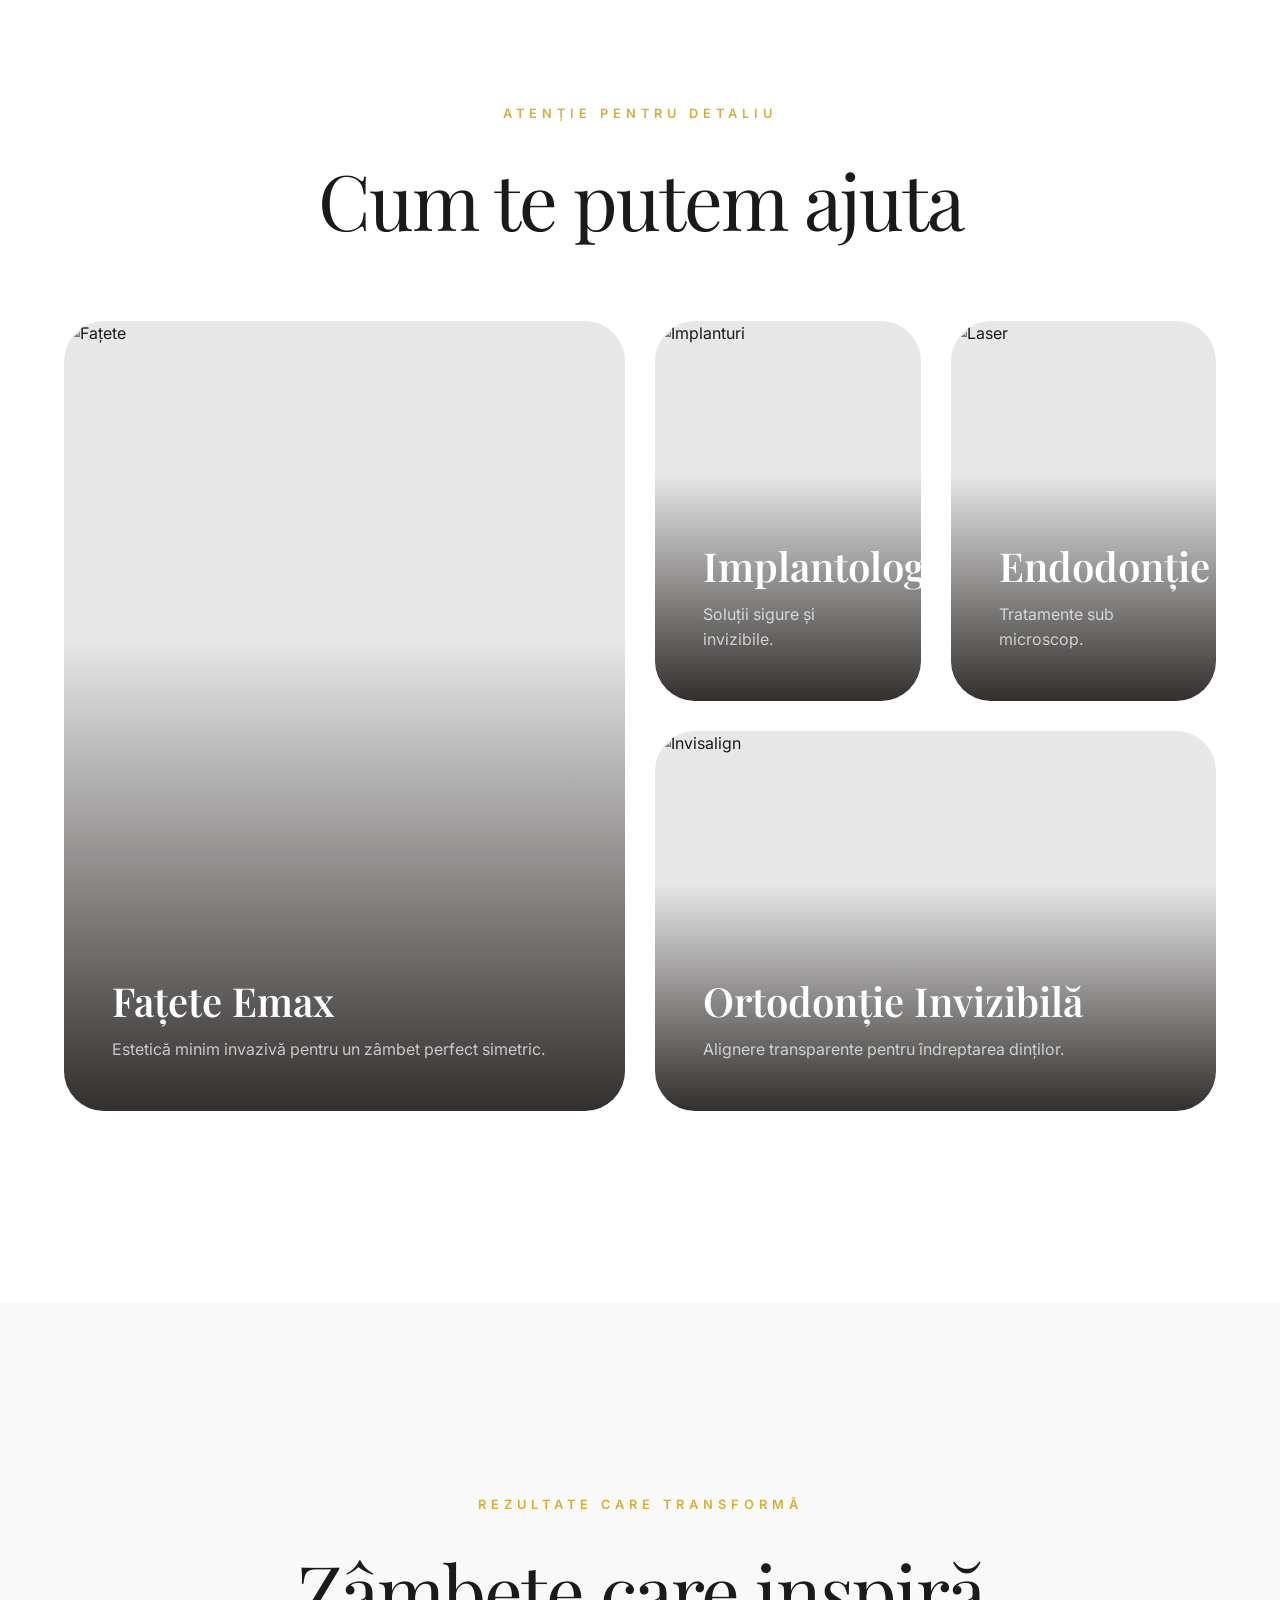
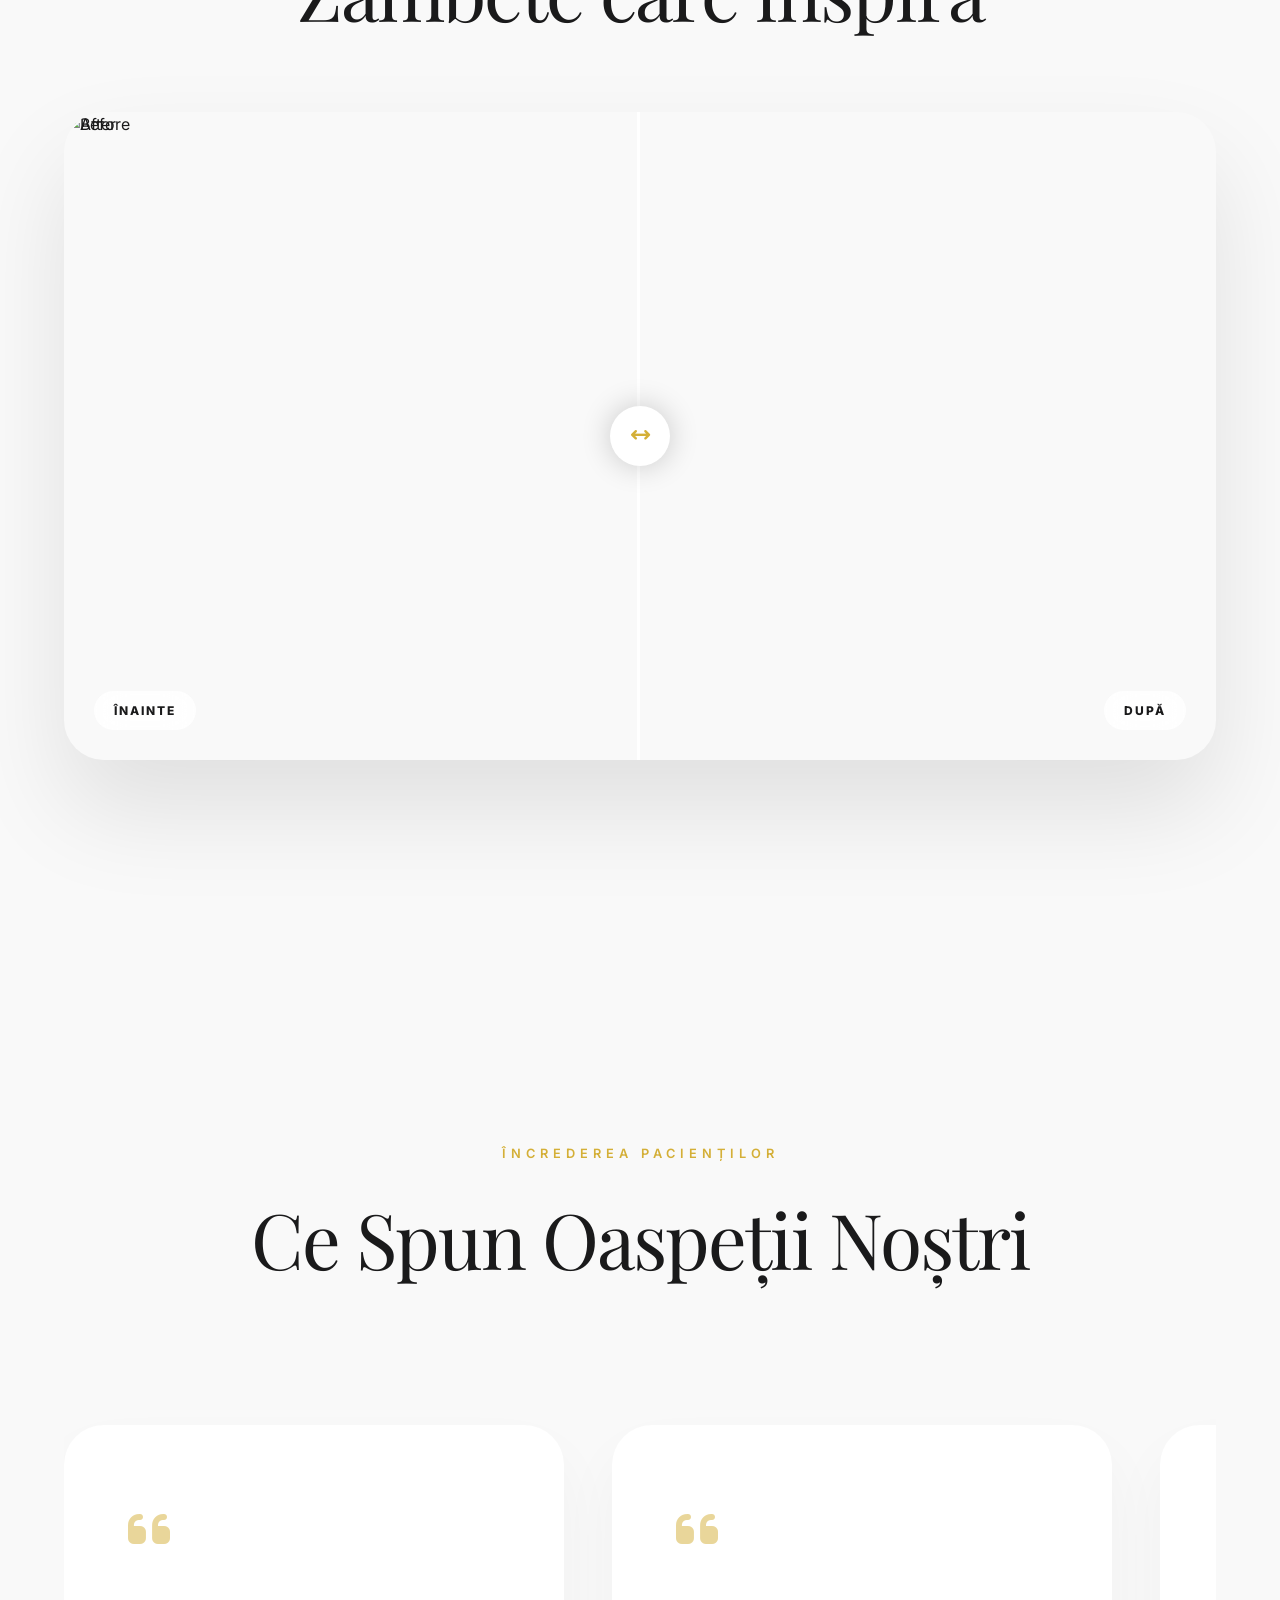
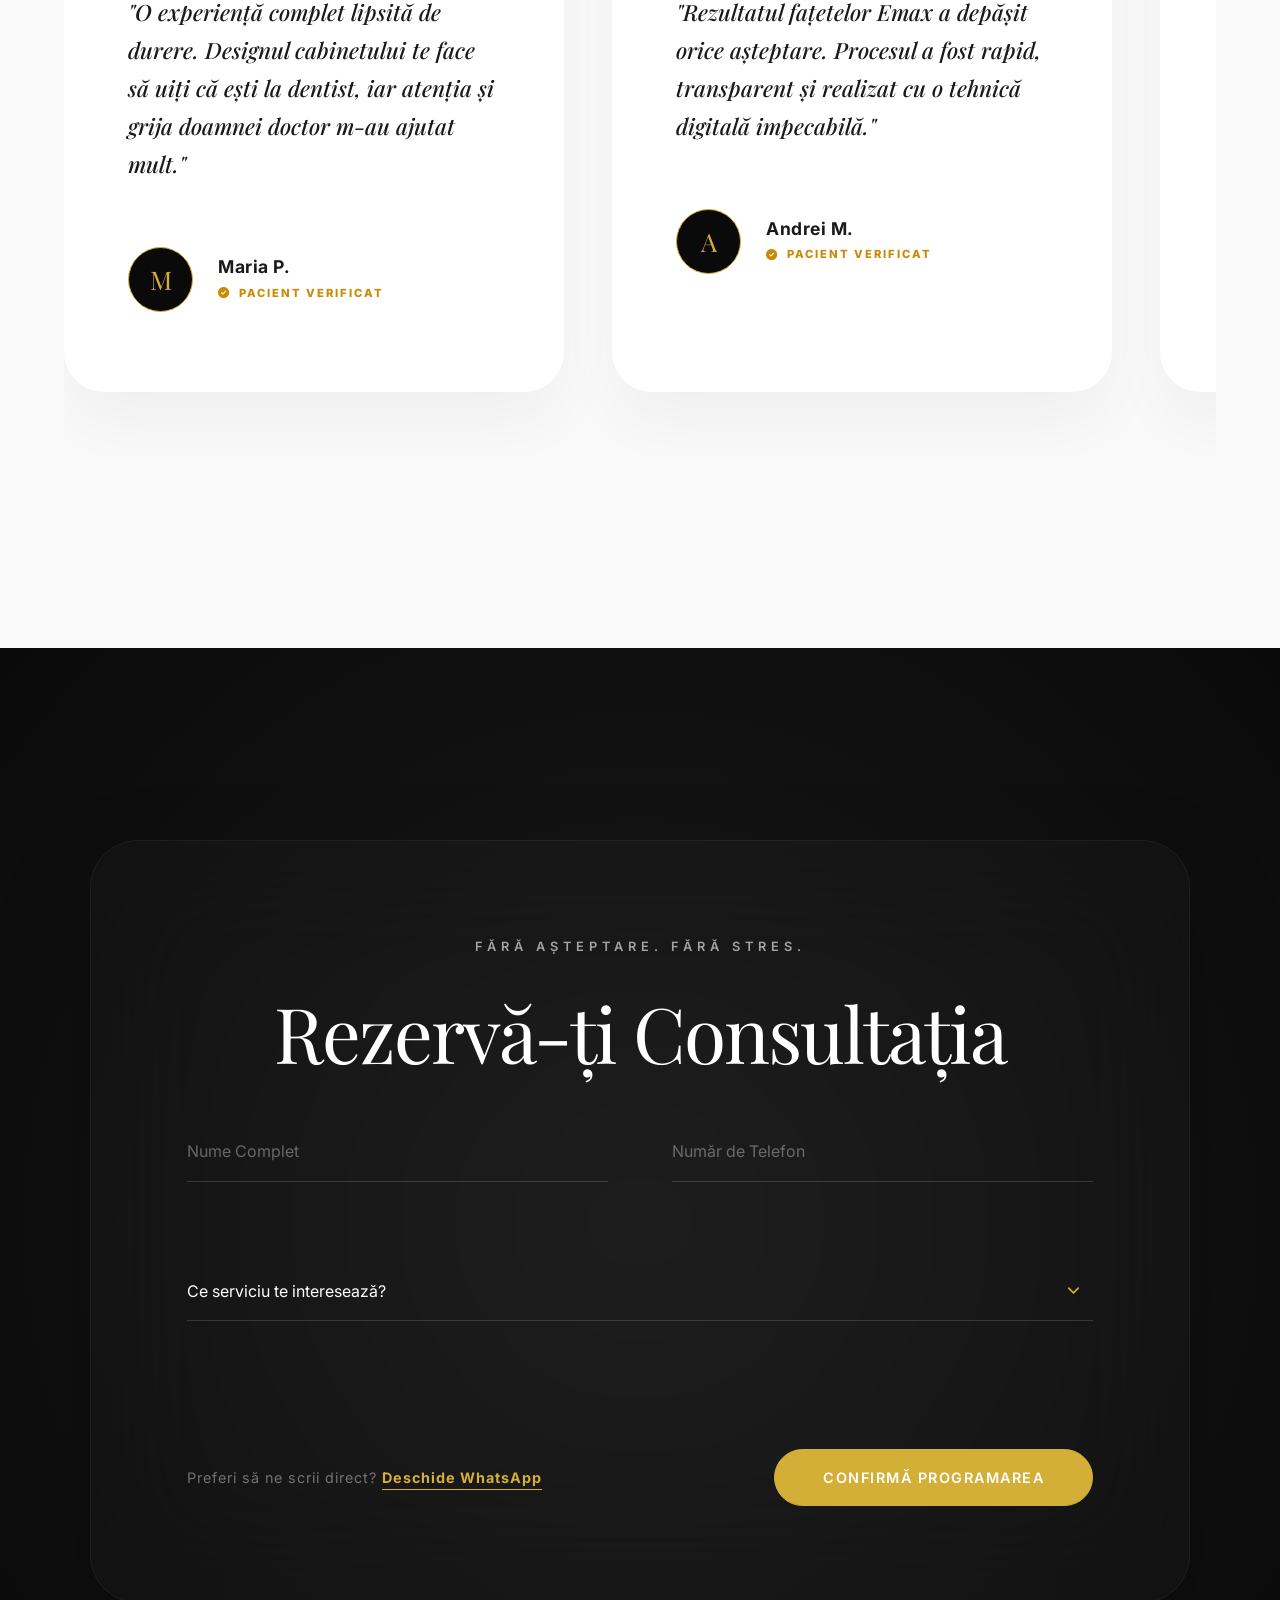
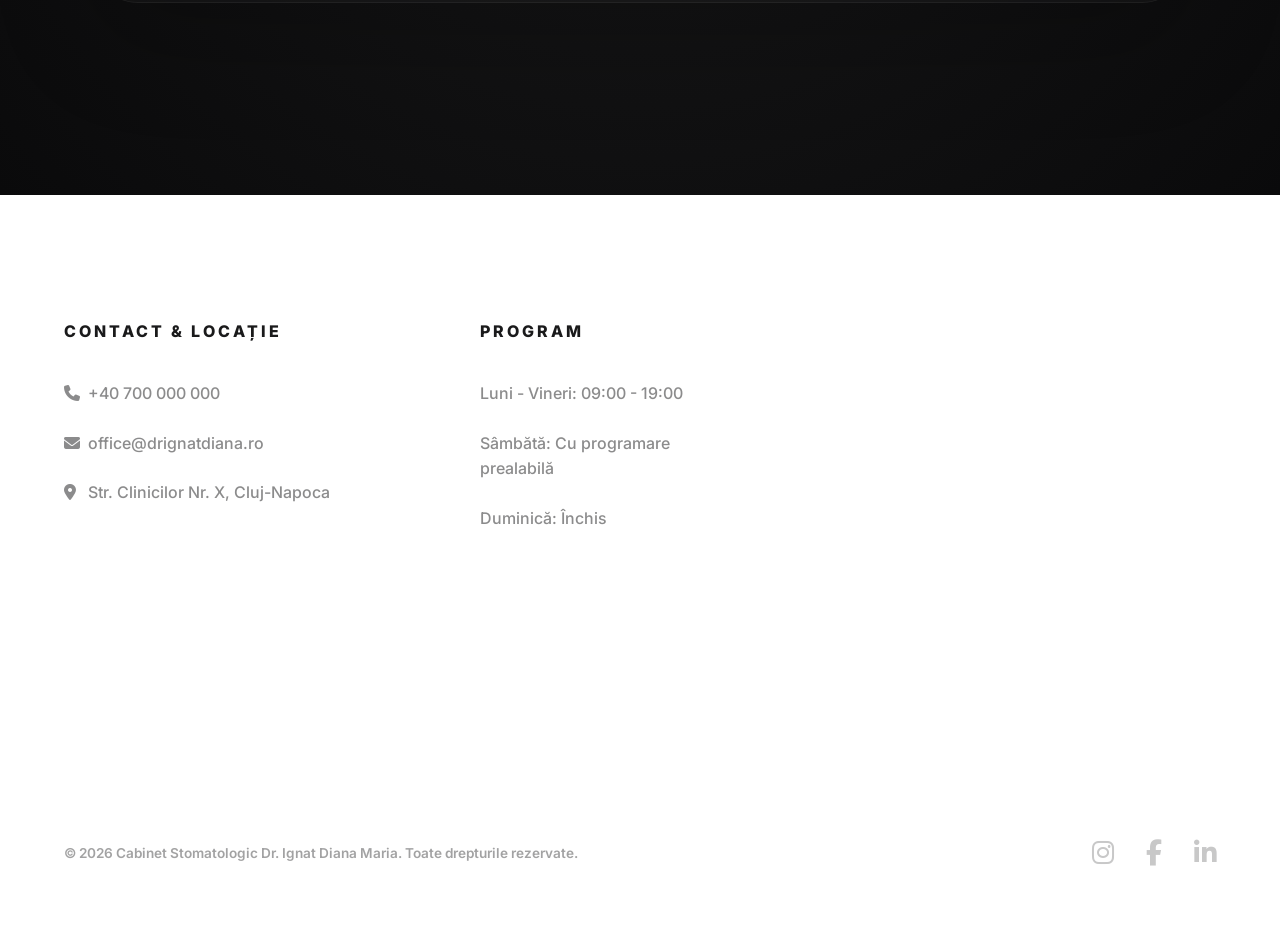
==== commit 5959619d: "Add subtle floating light particles to the hero section" ====
--- a/index.html
+++ b/index.html
@@ -35,7 +35,7 @@
     <link rel="stylesheet" href="https://cdnjs.cloudflare.com/ajax/libs/font-awesome/6.4.0/css/all.min.css">
 
     <!-- Custom Style -->
-    <link rel="stylesheet" href="css/style.css?v=202603100045">
+    <link rel="stylesheet" href="css/style.css?v=202603100053">
 </head>
 
 <body>
@@ -64,14 +64,15 @@
         <div class="hero-img-container">
             <img src="https://images.unsplash.com/photo-1629909613654-28e377c37b09?auto=format&fit=crop&q=80&w=2000"
                 alt="Boutique Dental Clinic">
+            <div class="hero-particles"></div>
         </div>
         <div class="hero-content">
-            <span class="section-subtitle gsap-fade-up">Zâmbetul tău e pe mâini bune</span>
+            <span class="section-subtitle gsap-fade-up">Ești pe mâini bune</span>
             <h1 class="hero-title">
                 <span class="line"><span class="word">Redefinim</span> <span class="word">Arta</span></span>
                 <span class="line"><span class="word">Zâmbetului</span> <span class="word">Tău.</span></span>
             </h1>
-            <p class="hero-desc gsap-fade-up">Stomatologie fără durere, tehnologie digitală de precizie și un ambient gândit pentru relaxarea ta totală.</p>
+            <p class="hero-desc gsap-fade-up">Grijă pentru sănătate prin tehnologie modernă, pentru rezultate care se simt la fel de bine pe cât arată.</p>
             <div class="gsap-fade-up">
                 <a href="#programare" class="btn-gold">Hai să ne cunoaștem</a>
             </div>
@@ -388,7 +389,7 @@
     <script src="https://cdn.jsdelivr.net/gh/studio-freight/lenis@1.0.27/bundled/lenis.min.js"></script>
 
     <!-- Custom Logic -->
-    <script src="js/script.js?v=202603100045"></script>
+    <script src="js/script.js?v=202603100053"></script>
 </body>
 
 </html>
--- a/css/style.css
+++ b/css/style.css
@@ -128,7 +128,9 @@
 }
 .hero-img-container { position: absolute; top: 0; left: 0; width: 100%; height: 120%; z-index: 0; }
 .hero-img-container img { width: 100%; height: 100%; object-fit: cover; opacity: 0.5; }
-.hero-content { position: relative; z-index: 1; max-width: 900px; color: #fff; margin-top: 4rem; }
+.hero-particles { position: absolute; top: 0; left: 0; width: 100%; height: 100%; z-index: 1; pointer-events: none; overflow: hidden; }
+.particle { position: absolute; background: radial-gradient(circle, rgba(255,255,255,0.6) 0%, rgba(255,255,255,0) 70%); border-radius: 50%; pointer-events: none; }
+.hero-content { position: relative; z-index: 2; max-width: 900px; color: #fff; margin-top: 4rem; }
 .hero-title { font-size: clamp(3rem, 7vw, 6.5rem); margin-bottom: 1.5rem; }
 .hero-title .line { display: block; overflow: hidden; }
 .hero-desc { font-size: 1.1rem; color: rgba(255,255,255,0.8); max-width: 500px; font-weight: 300; margin-bottom: 3rem; }
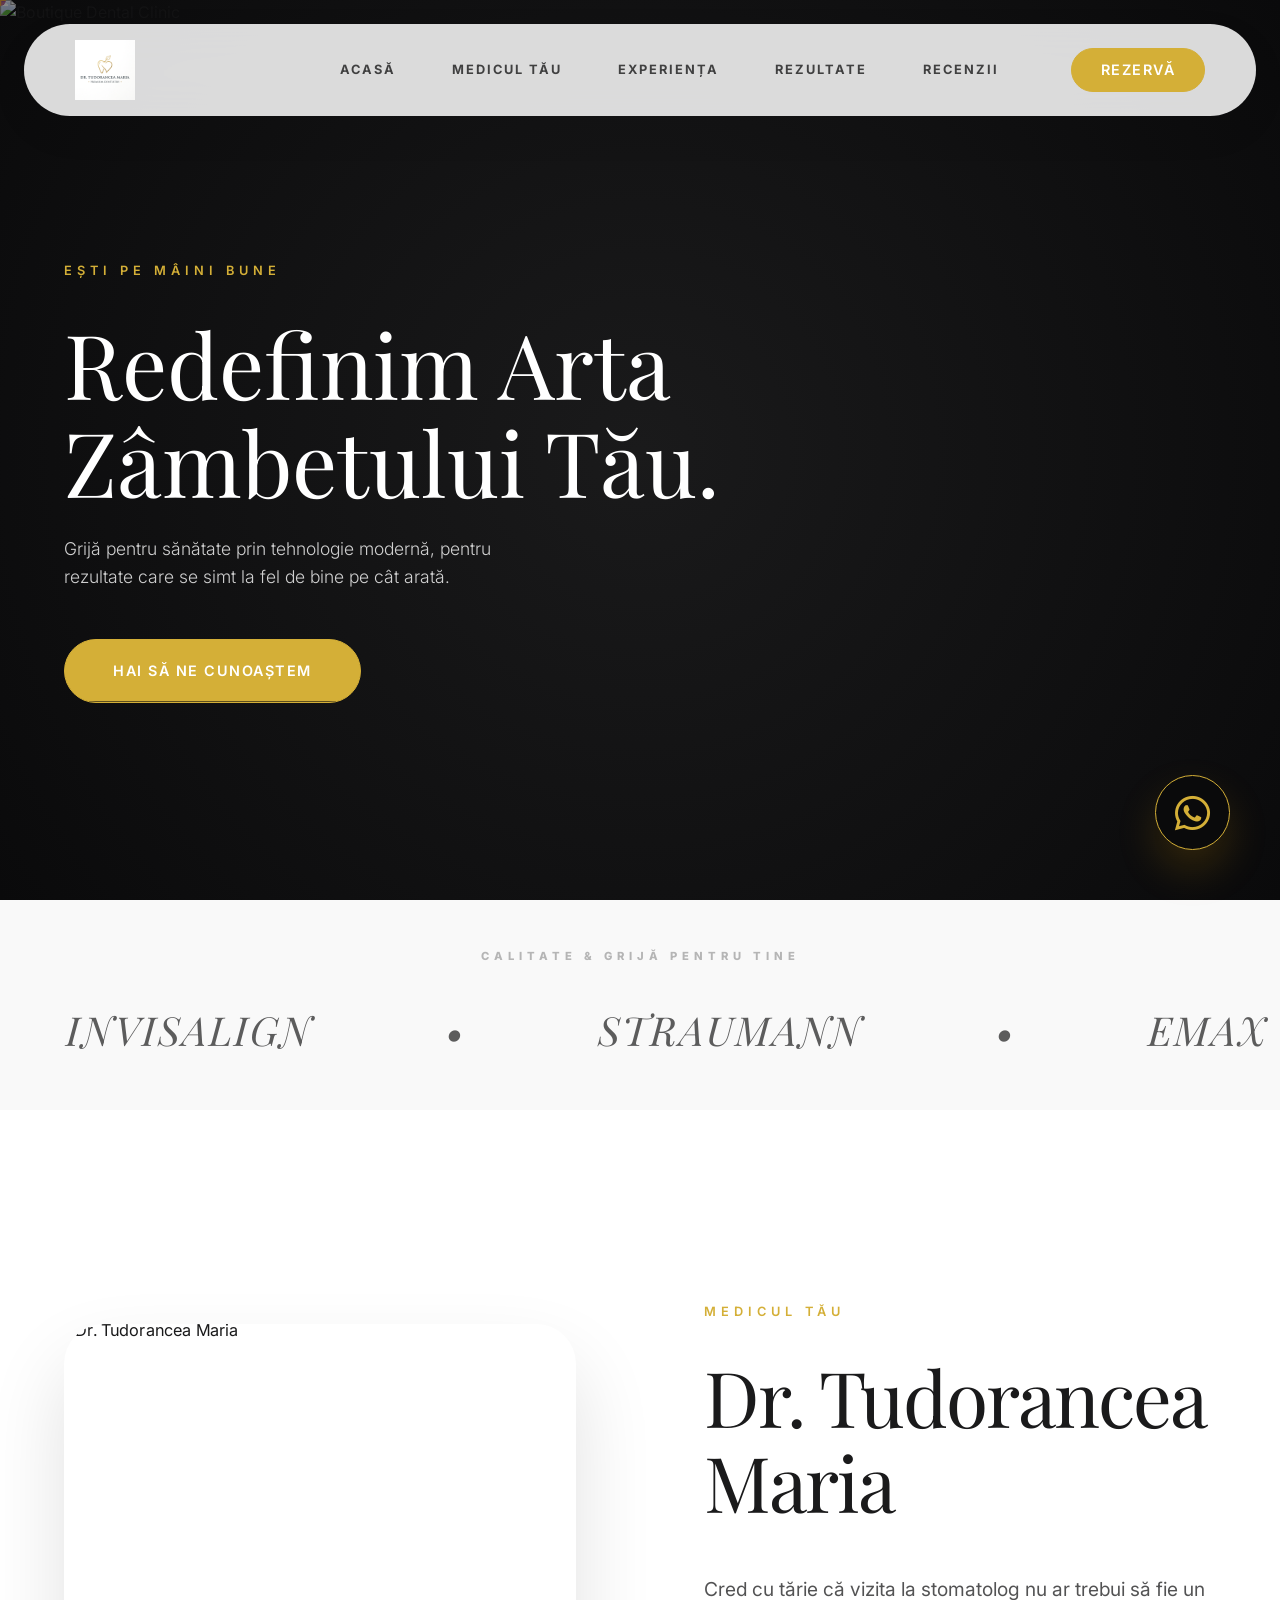
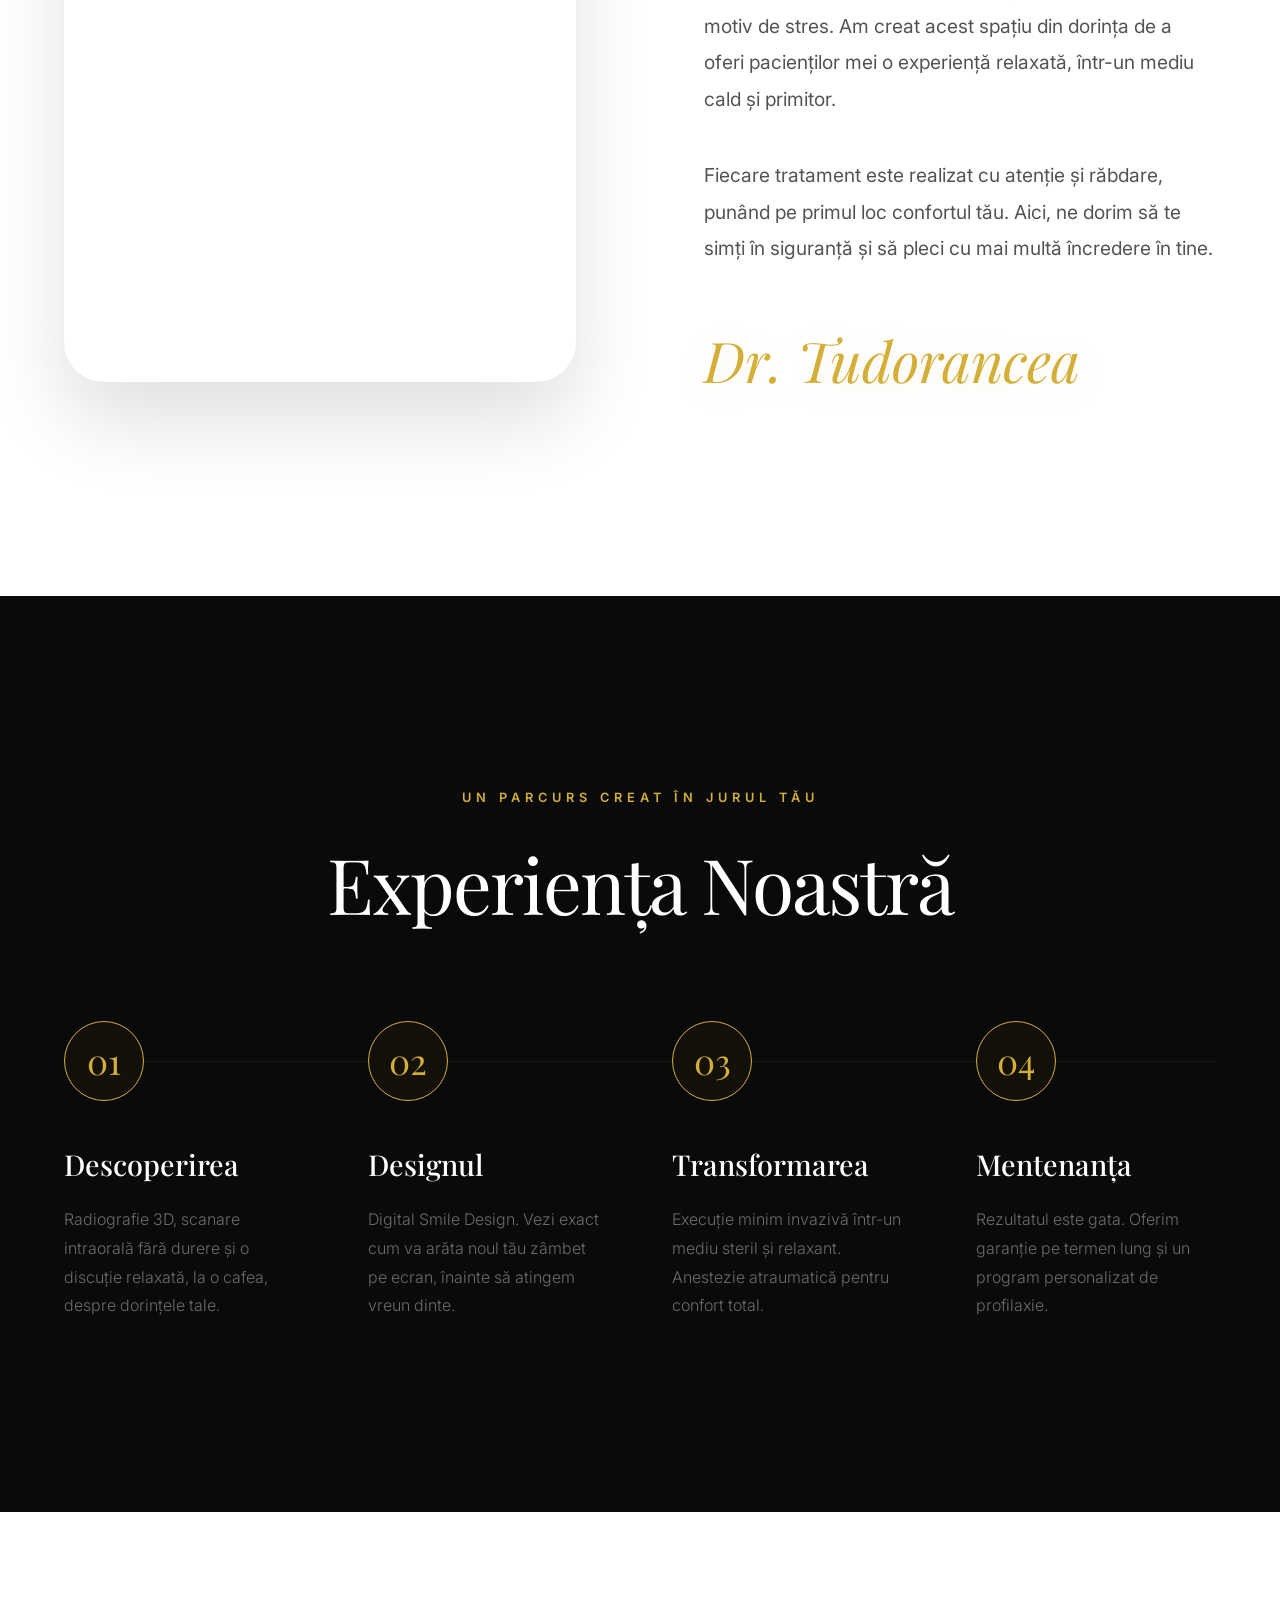
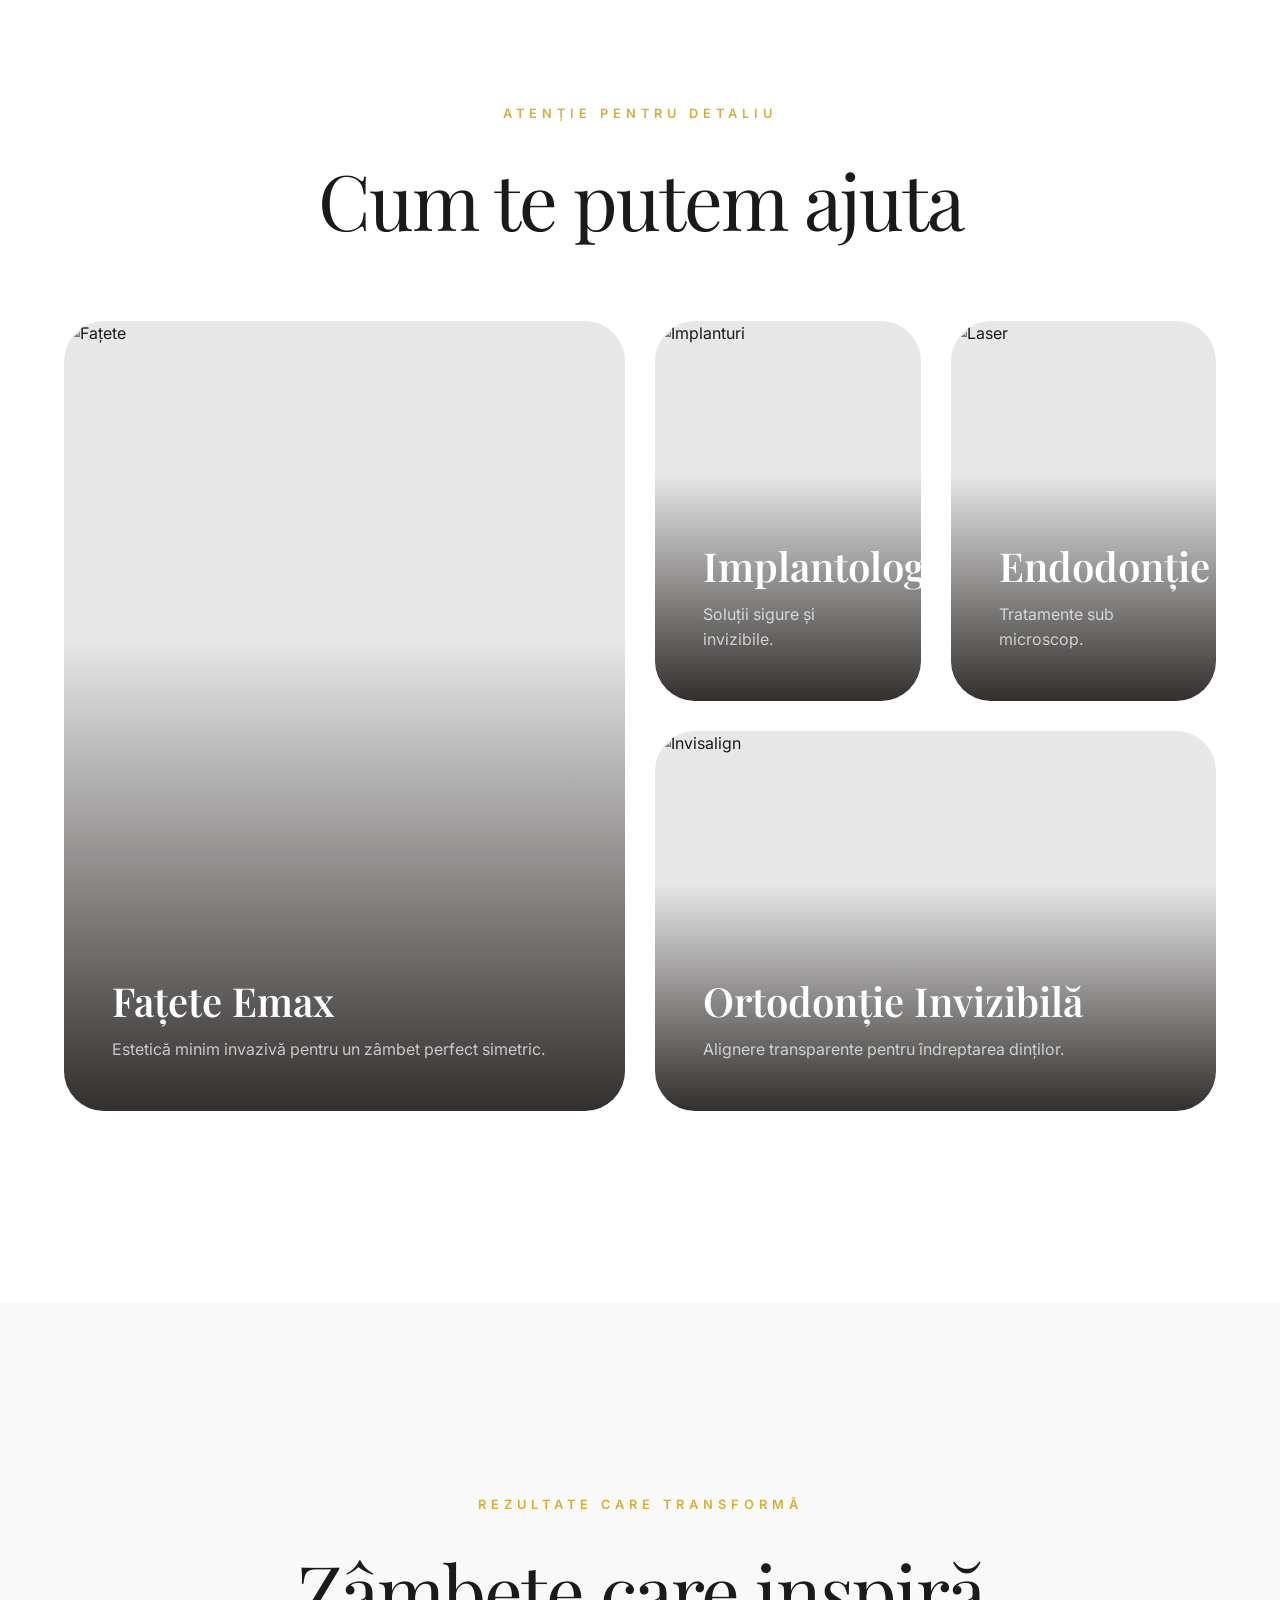
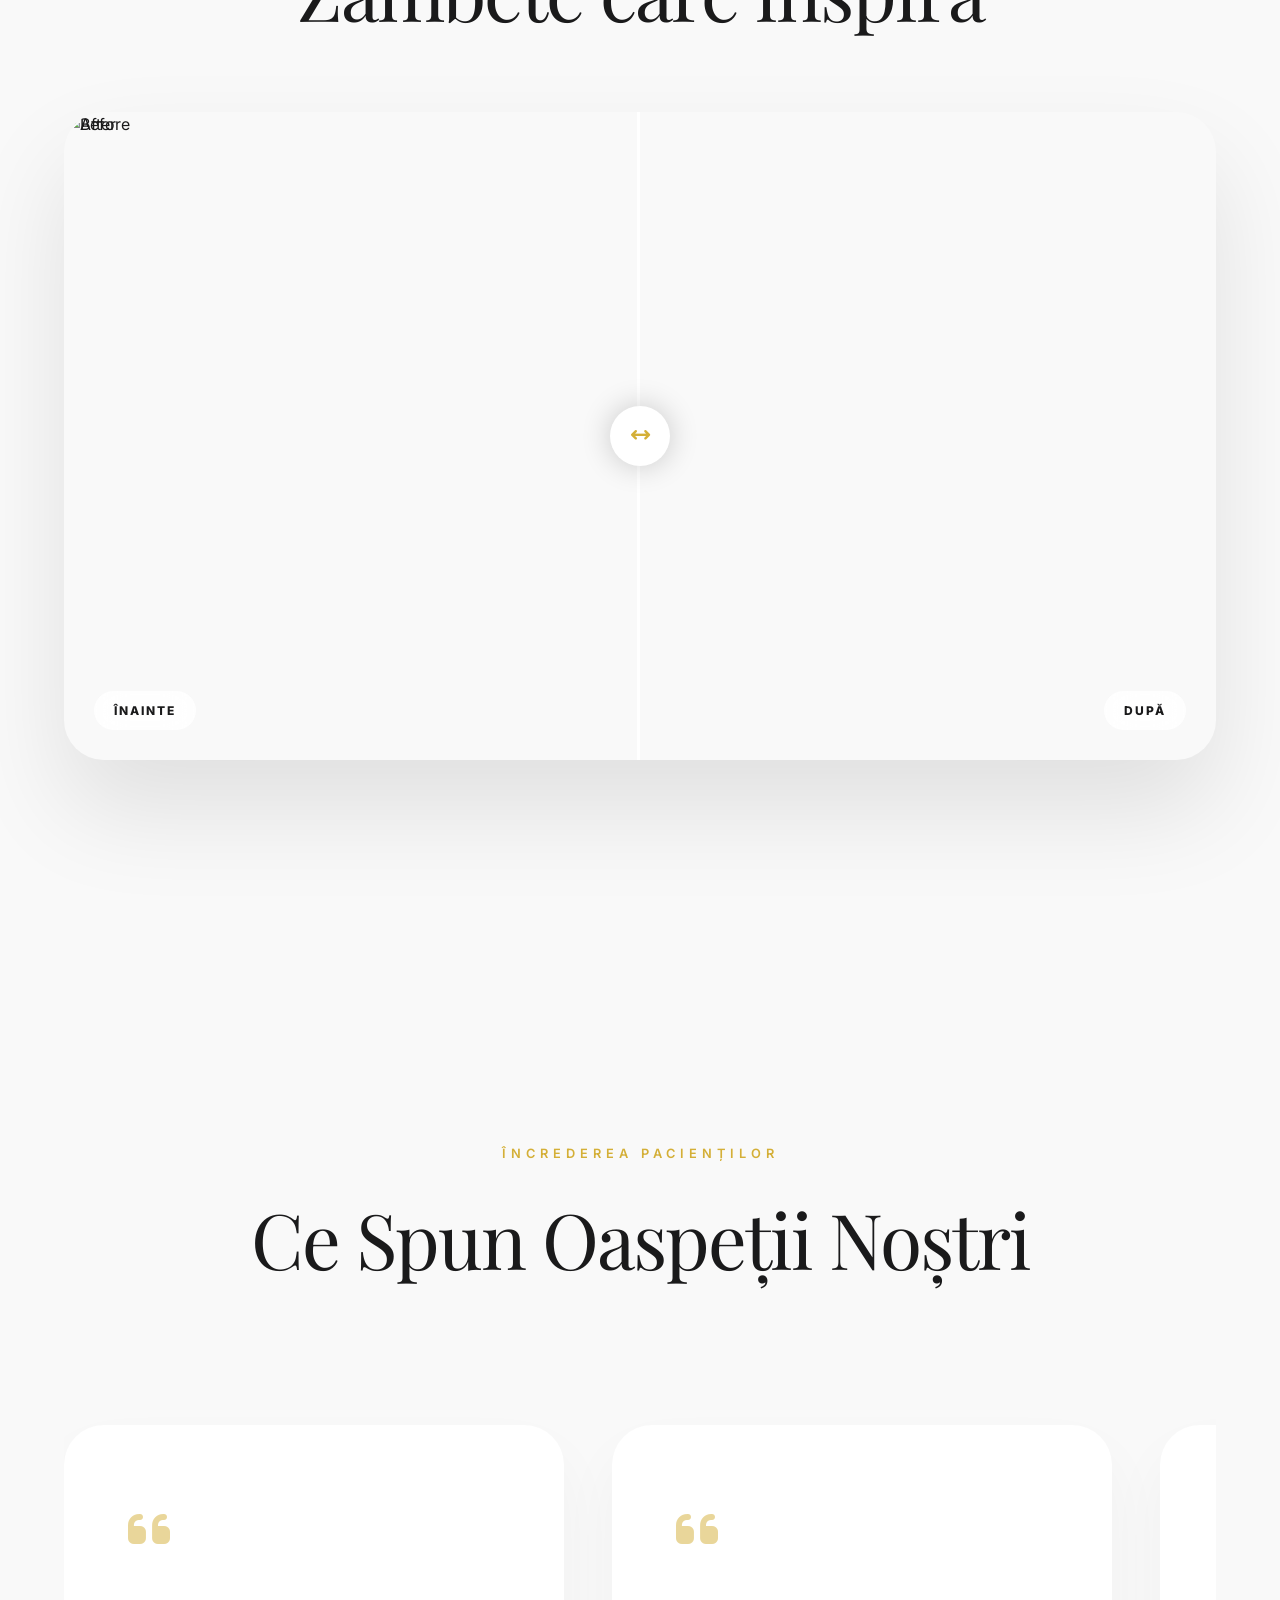
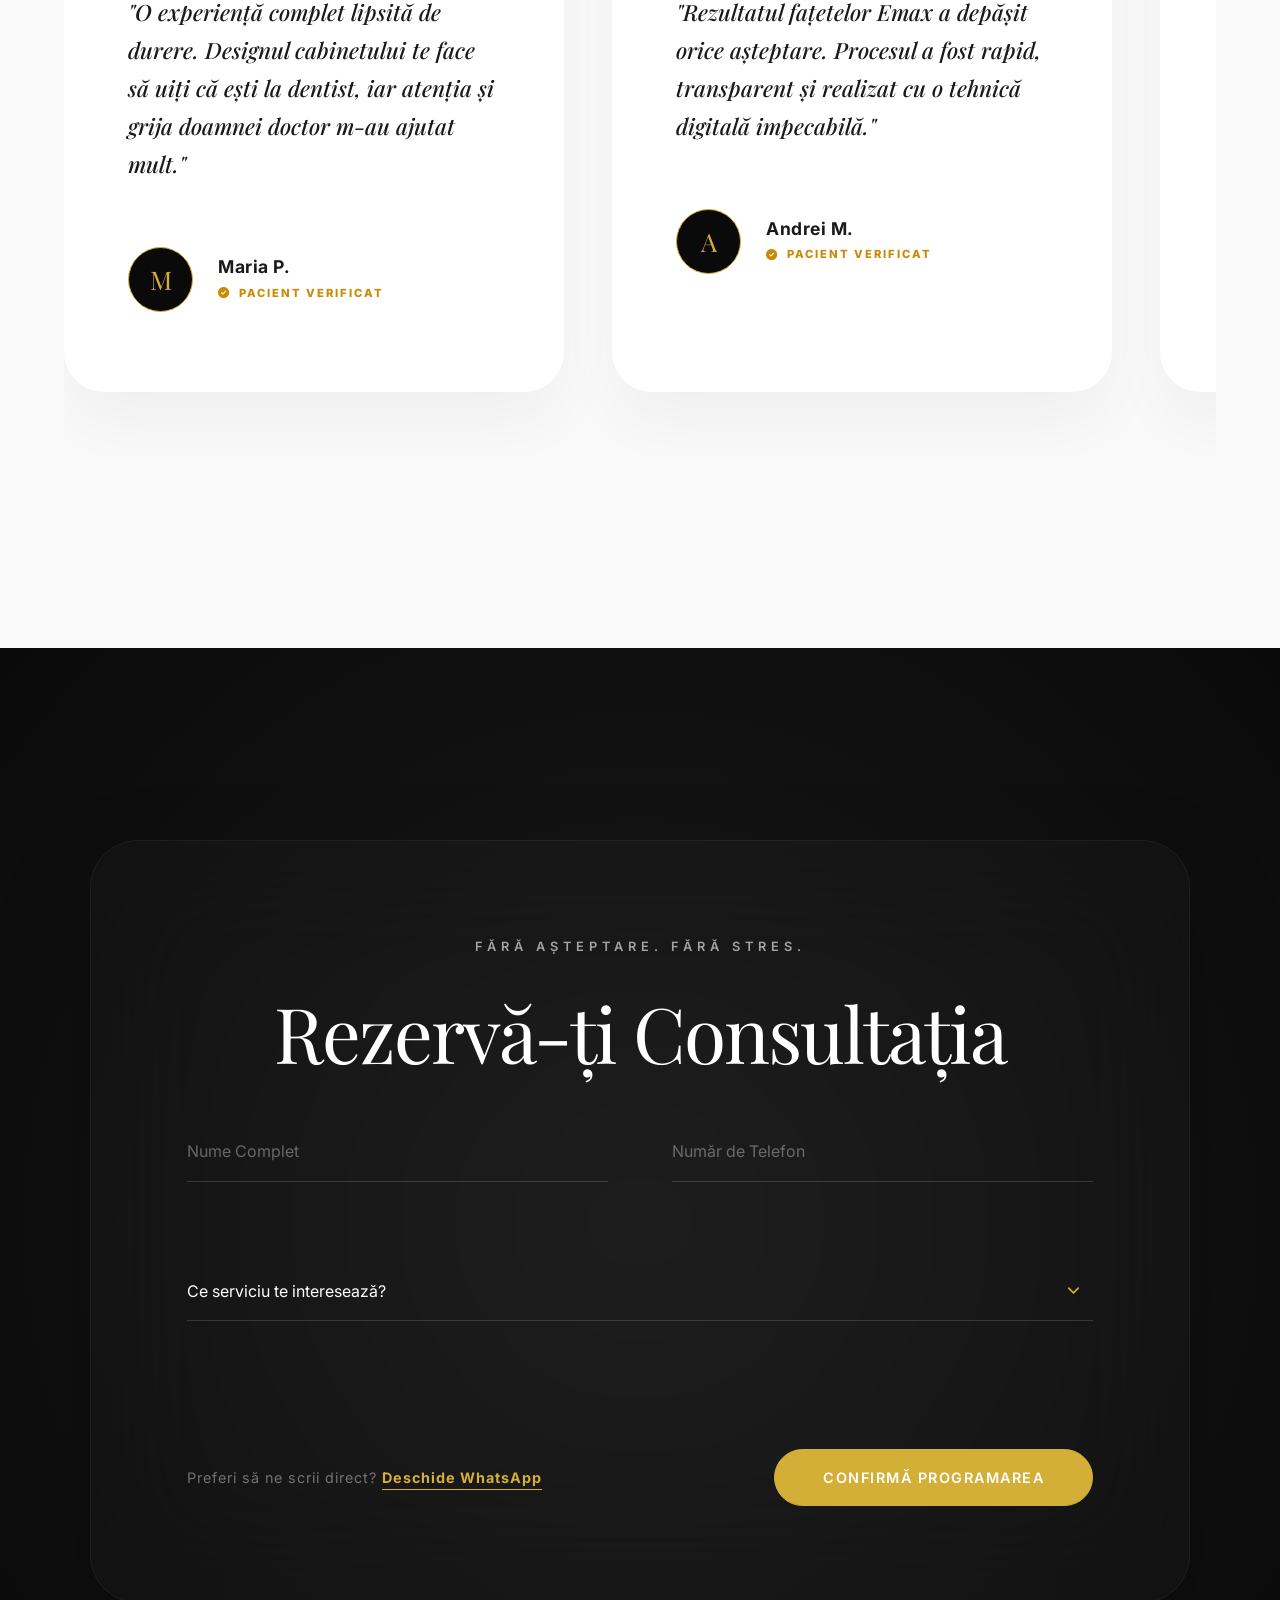
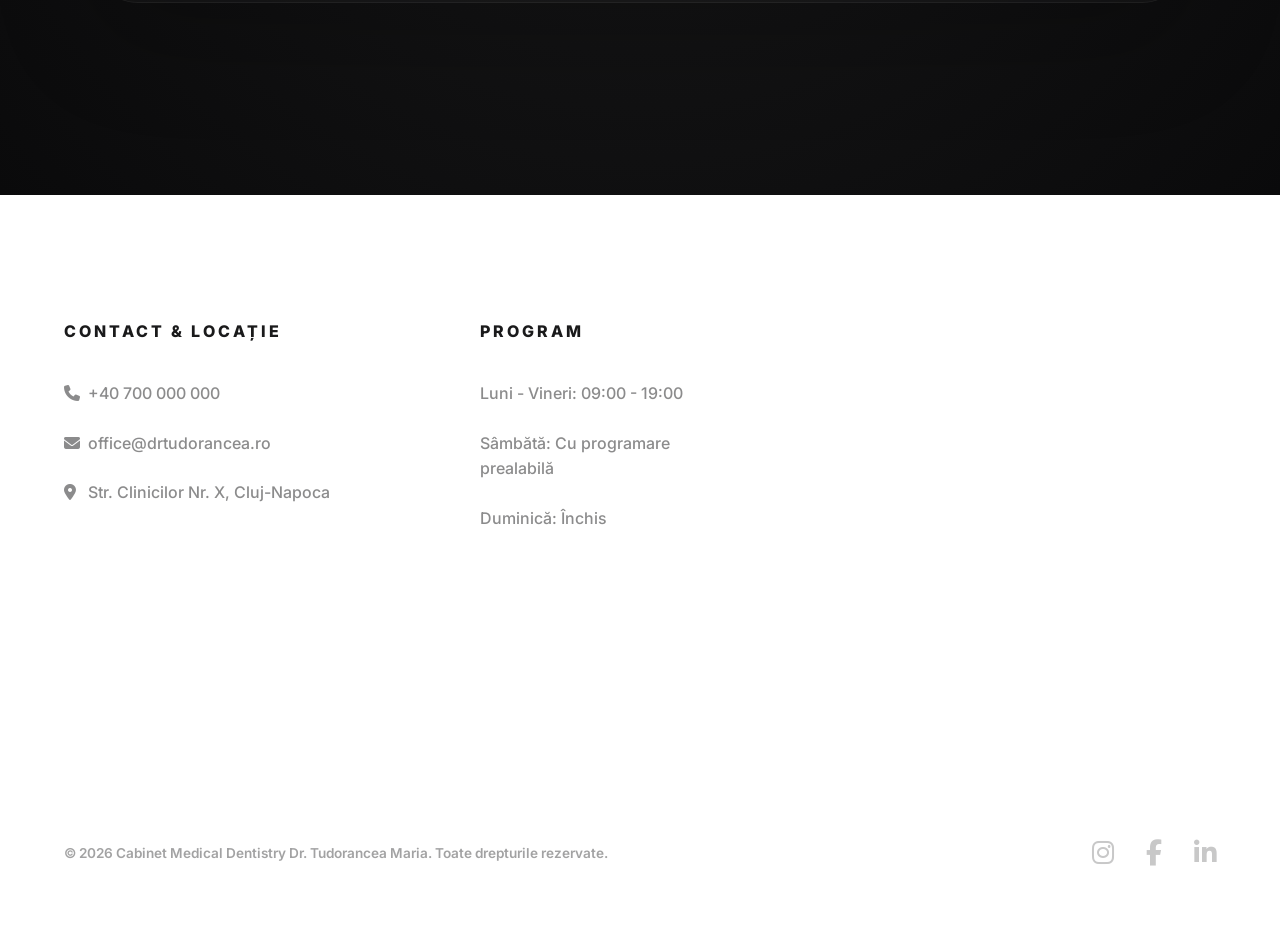
==== commit 5af7425b: "Rebrand to Cabinet Medical Dentistry Dr. Tudorancea Maria and implement cache busting" ====
--- a/index.html
+++ b/index.html
@@ -4,25 +4,25 @@
 <head>
     <meta charset="UTF-8">
     <meta name="viewport" content="width=device-width, initial-scale=1.0, maximum-scale=1.0, user-scalable=no">
-    <title>Dr. Ignat Diana Maria | Cabinet Stomatologic Cluj-Napoca</title>
+    <title>Dr. Tudorancea Maria | Cabinet Medical Dentistry Cluj-Napoca</title>
     <meta name="description"
-        content="Cabinet stomatologic în Cluj-Napoca. Ai grijă de zâmbetul tău într-un mediu cald și prietenos.">
+        content="Cabinet Medical Dentistry în Cluj-Napoca. Ai grijă de zâmbetul tău într-un mediu cald și prietenos.">
 
     <!-- Open Graph / Facebook -->
     <meta property="og:type" content="website">
-    <meta property="og:url" content="https://aer-flow.github.io/cabinet-stomatologic-ignat/">
-    <meta property="og:title" content="Dr. Ignat Diana Maria | Cabinet Stomatologic Cluj-Napoca">
+    <meta property="og:url" content="https://aer-flow.github.io/cabinet-medical-dentistry-tudorancea/">
+    <meta property="og:title" content="Dr. Tudorancea Maria | Cabinet Medical Dentistry Cluj-Napoca">
     <meta property="og:description"
-        content="Cabinet stomatologic în Cluj-Napoca. Grijă și atenție pentru zâmbetul tău.">
-    <meta property="og:image" content="https://aer-flow.github.io/cabinet-stomatologic-ignat/img/og-preview.png">
+        content="Cabinet Medical Dentistry în Cluj-Napoca. Grijă și atenție pentru zâmbetul tău.">
+    <meta property="og:image" content="https://aer-flow.github.io/cabinet-medical-dentistry-tudorancea/img/og-preview.png">
 
     <!-- Twitter -->
     <meta property="twitter:card" content="summary_large_image">
-    <meta property="twitter:url" content="https://aer-flow.github.io/cabinet-stomatologic-ignat/">
-    <meta property="twitter:title" content="Dr. Ignat Diana Maria | Cabinet Stomatologic Cluj-Napoca">
+    <meta property="twitter:url" content="https://aer-flow.github.io/cabinet-medical-dentistry-tudorancea/">
+    <meta property="twitter:title" content="Dr. Tudorancea Maria | Cabinet Medical Dentistry Cluj-Napoca">
     <meta property="twitter:description"
-        content="Cabinet stomatologic în Cluj-Napoca. Grijă și atenție pentru zâmbetul tău.">
-    <meta property="twitter:image" content="https://aer-flow.github.io/cabinet-stomatologic-ignat/img/og-preview.png">
+        content="Cabinet Medical Dentistry în Cluj-Napoca. Grijă și atenție pentru zâmbetul tău.">
+    <meta property="twitter:image" content="https://aer-flow.github.io/cabinet-medical-dentistry-tudorancea/img/og-preview.png">
 
     <!-- Google Fonts -->
     <link rel="preconnect" href="https://fonts.googleapis.com">
@@ -35,7 +35,7 @@
     <link rel="stylesheet" href="https://cdnjs.cloudflare.com/ajax/libs/font-awesome/6.4.0/css/all.min.css">
 
     <!-- Custom Style -->
-    <link rel="stylesheet" href="css/style.css?v=202603100053">
+    <link rel="stylesheet" href="css/style.css?v=20260313135214">
 </head>
 
 <body>
@@ -45,10 +45,7 @@
 
     <!-- NAVBAR -->
     <nav class="gsap-nav">
-        <a href="#" class="logo">
-            Dr. Ignat Diana Maria
-            <span>Cabinet Stomatologic</span>
-        </a>
+        <a href="#acasa" class="logo"><img src="img/logo.png?v=20260313135214" alt="Dr. Tudorancea Maria Logo" class="nav-logo-img"></a>
         <div class="nav-links">
             <a href="#acasa" class="nav-item">Acasă</a>
             <a href="#medic" class="nav-item">Medicul Tău</a>
@@ -100,16 +97,16 @@
         <div class="doctor-section">
             <div class="doctor-image gs-reveal-img">
                 <img src="https://images.unsplash.com/photo-1559839734-2b71ea197ec2?auto=format&fit=crop&q=80&w=800"
-                    alt="Dr. Ignat Diana Maria" loading="lazy" decoding="async">
+                    alt="Dr. Tudorancea Maria" loading="lazy" decoding="async">
             </div>
             <div class="doctor-info">
-                <span class="section-subtitle gs-fade-up">Măiestrie și Blândețe</span>
-                <h2 class="section-title gs-fade-up">Dr. Ignat Diana Maria</h2>
+                <span class="section-subtitle gs-fade-up">Medicul tău</span>
+                <h2 class="section-title gs-fade-up">Dr. Tudorancea Maria</h2>
                 <div class="gs-fade-up delay-1">
                     <p>Cred cu tărie că vizita la stomatolog nu ar trebui să fie un motiv de stres. Am creat acest
                         spațiu din dorința de a oferi pacienților mei o experiență relaxată, într-un mediu cald și primitor.</p>
                     <p>Fiecare tratament este realizat cu atenție și răbdare, punând pe primul loc confortul tău. Aici, ne dorim să te simți în siguranță și să pleci cu mai multă încredere în tine.</p>
-                    <span class="signature">Dr. Ignat</span>
+                    <span class="signature">Dr. Tudorancea</span>
                 </div>
             </div>
         </div>
@@ -345,8 +342,8 @@
                 <h4>Contact & Locație</h4>
                 <div class="footer-links">
                     <a href="tel:+40700000000"><i class="fa-solid fa-phone" style="width:20px;"></i> +40 700 000 000</a>
-                    <a href="mailto:office@drignatdiana.ro"><i class="fa-solid fa-envelope" style="width:20px;"></i>
-                        office@drignatdiana.ro</a>
+                    <a href="mailto:office@drtudorancea.ro"><i class="fa-solid fa-envelope" style="width:20px;"></i>
+                        office@drtudorancea.ro</a>
                     <a href="#"><i class="fa-solid fa-location-dot" style="width:20px;"></i> Str. Clinicilor Nr. X,
                         Cluj-Napoca</a>
                 </div>
@@ -369,7 +366,7 @@
             </div>
         </div>
         <div class="footer-bottom">
-            <p>&copy; 2026 Cabinet Stomatologic Dr. Ignat Diana Maria. Toate drepturile rezervate.</p>
+            <p>&copy; 2026 Cabinet Medical Dentistry Dr. Tudorancea Maria. Toate drepturile rezervate.</p>
             <div class="social-icons">
                 <a href="#"><i class="fa-brands fa-instagram"></i></a>
                 <a href="#"><i class="fa-brands fa-facebook-f"></i></a>
@@ -389,7 +386,7 @@
     <script src="https://cdn.jsdelivr.net/gh/studio-freight/lenis@1.0.27/bundled/lenis.min.js"></script>
 
     <!-- Custom Logic -->
-    <script src="js/script.js?v=202603100053"></script>
+    <script src="js/script.js?v=20260313135214"></script>
 </body>
 
 </html>
--- a/css/style.css
+++ b/css/style.css
@@ -107,8 +107,9 @@
     border: 1px solid var(--glass-border); border-radius: 100px;
     box-shadow: 0 15px 40px rgba(0,0,0,0.06);
 }
-.logo { font-family: var(--font-heading); font-size: 1.6rem; font-weight: 700; display: flex; flex-direction: column; line-height: 1; }
-.logo span { font-family: var(--font-body); font-size: 0.55rem; letter-spacing: 4px; color: var(--accent-gold); text-transform: uppercase; margin-top: 6px; font-weight: 700; }
+.logo { display: flex; align-items: center; }
+.nav-logo-img { height: 60px; width: auto; transition: var(--transition-smooth); filter: brightness(1.05); }
+.logo:hover .nav-logo-img { transform: scale(1.05); }
 
 .nav-links { display: flex; gap: 3.5rem; align-items: center; }
 .nav-links a.nav-item { font-size: 0.8rem; font-weight: 700; text-transform: uppercase; letter-spacing: 2px; position: relative; opacity: 0.8; }
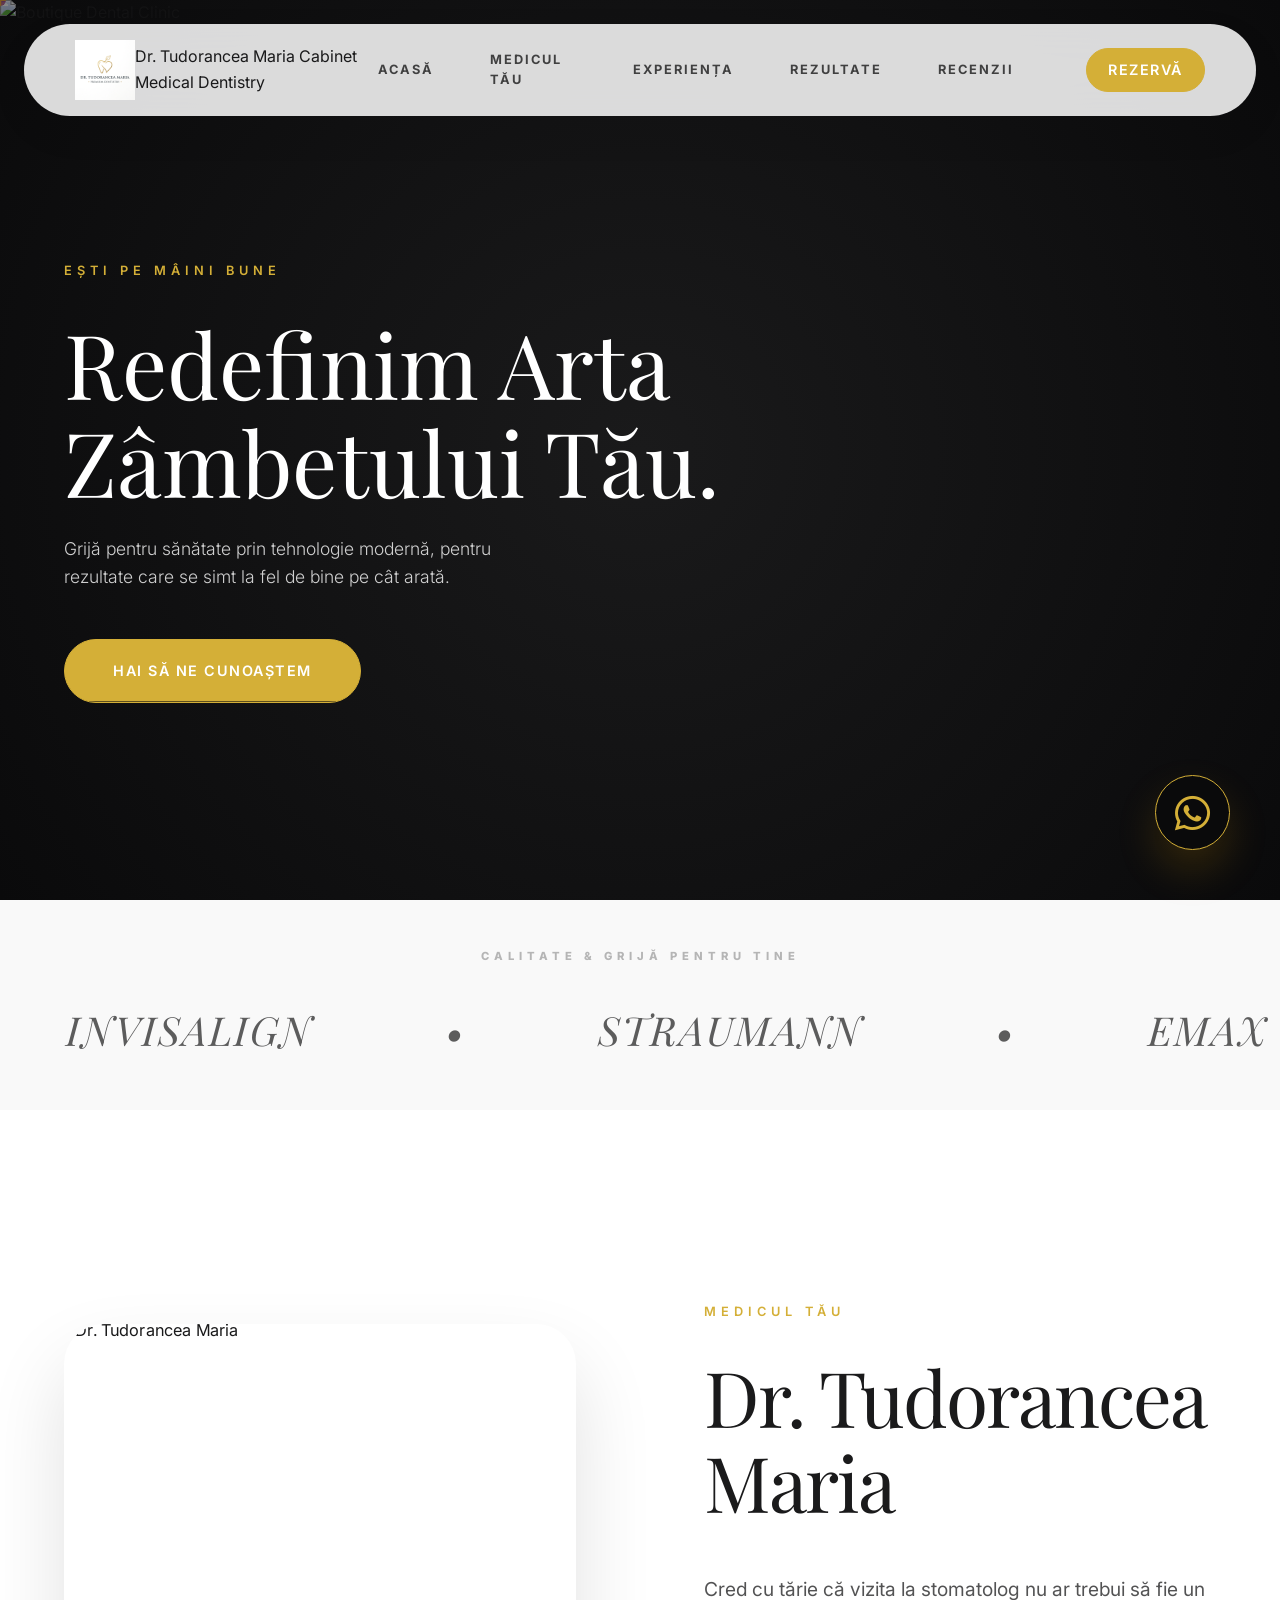
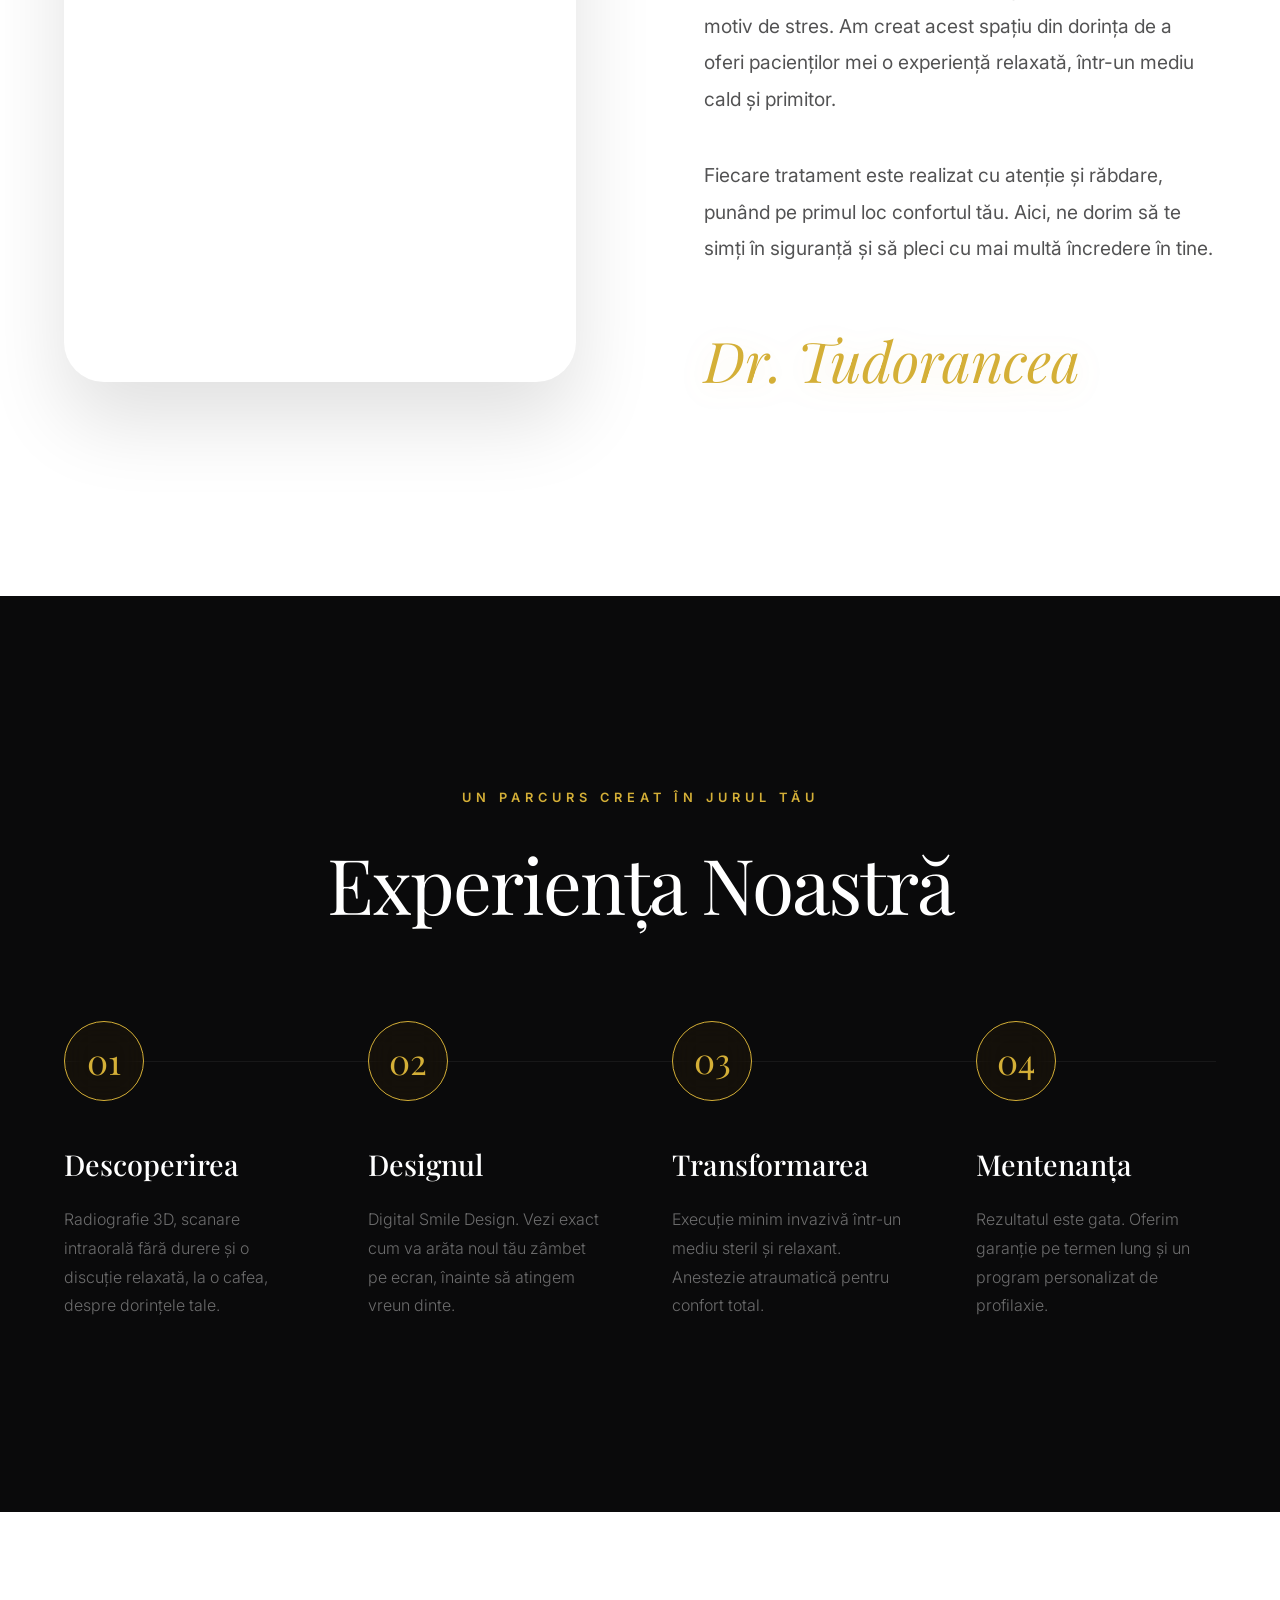
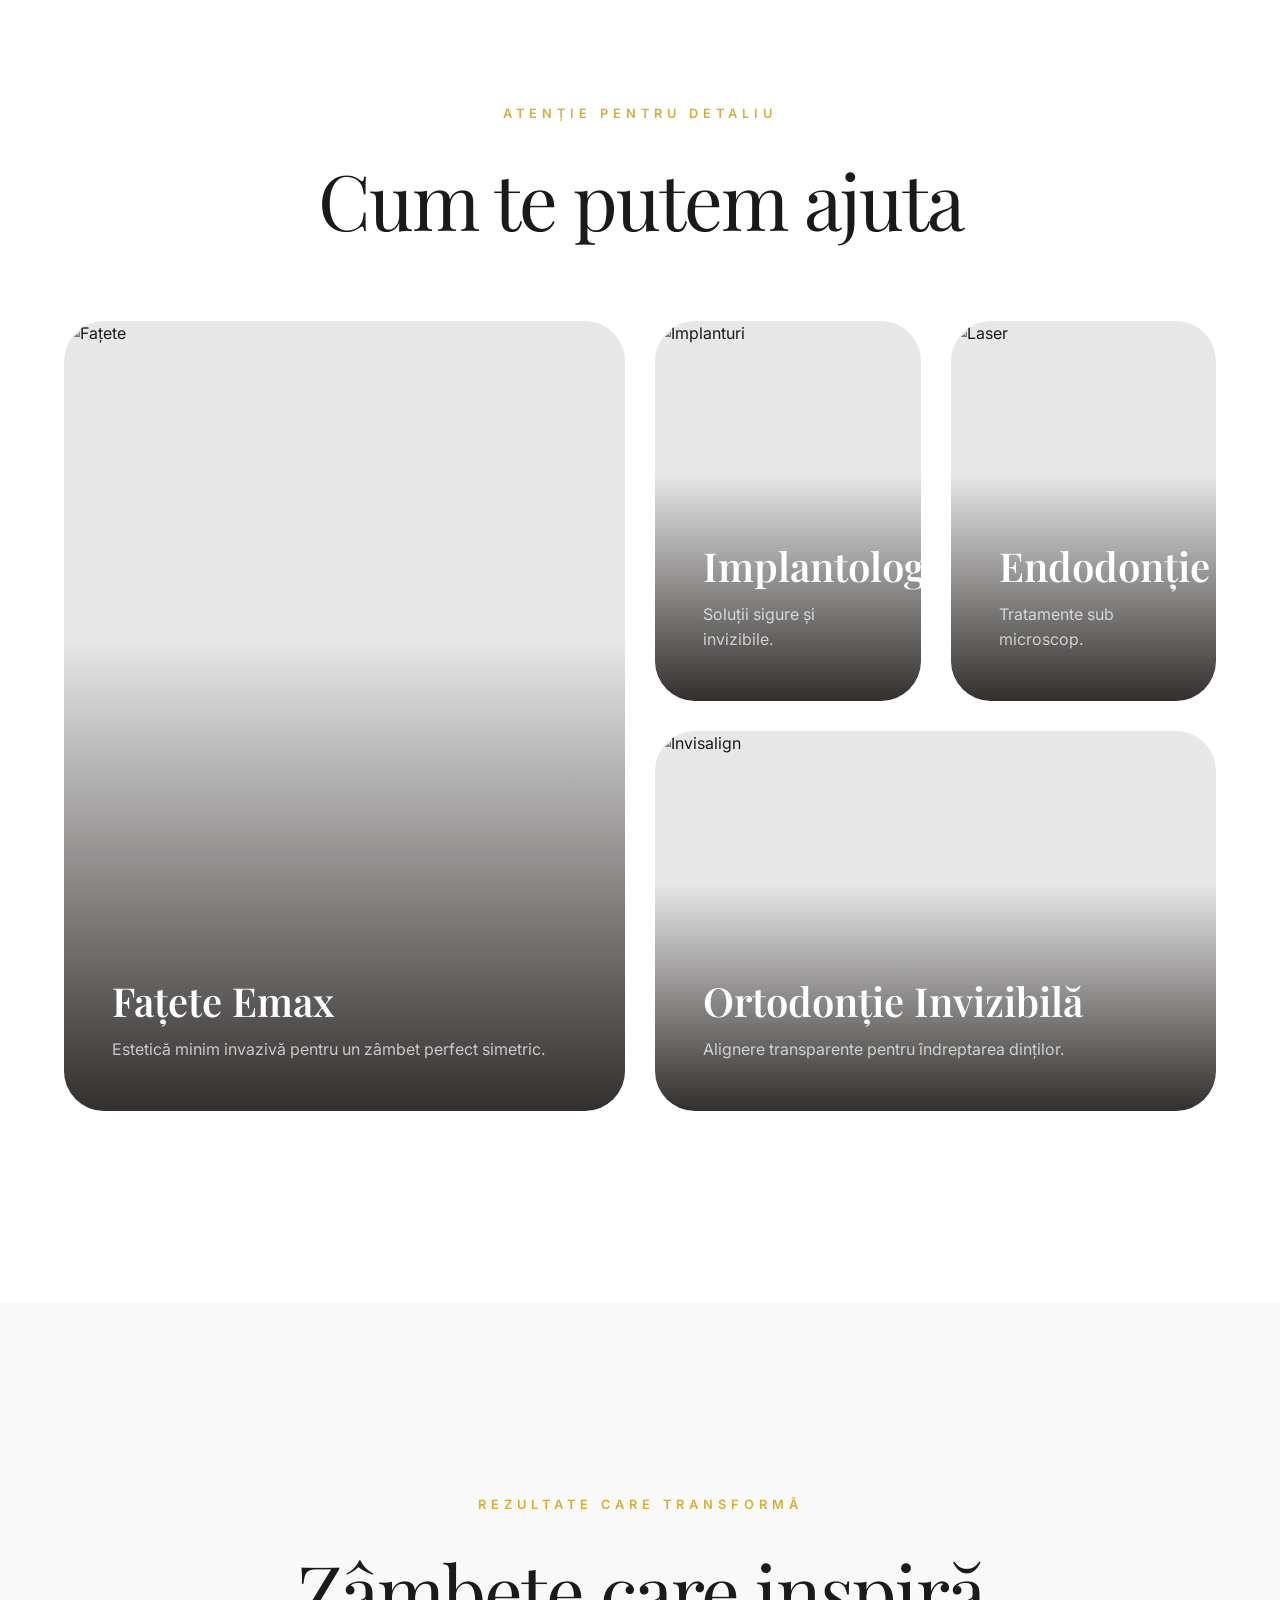
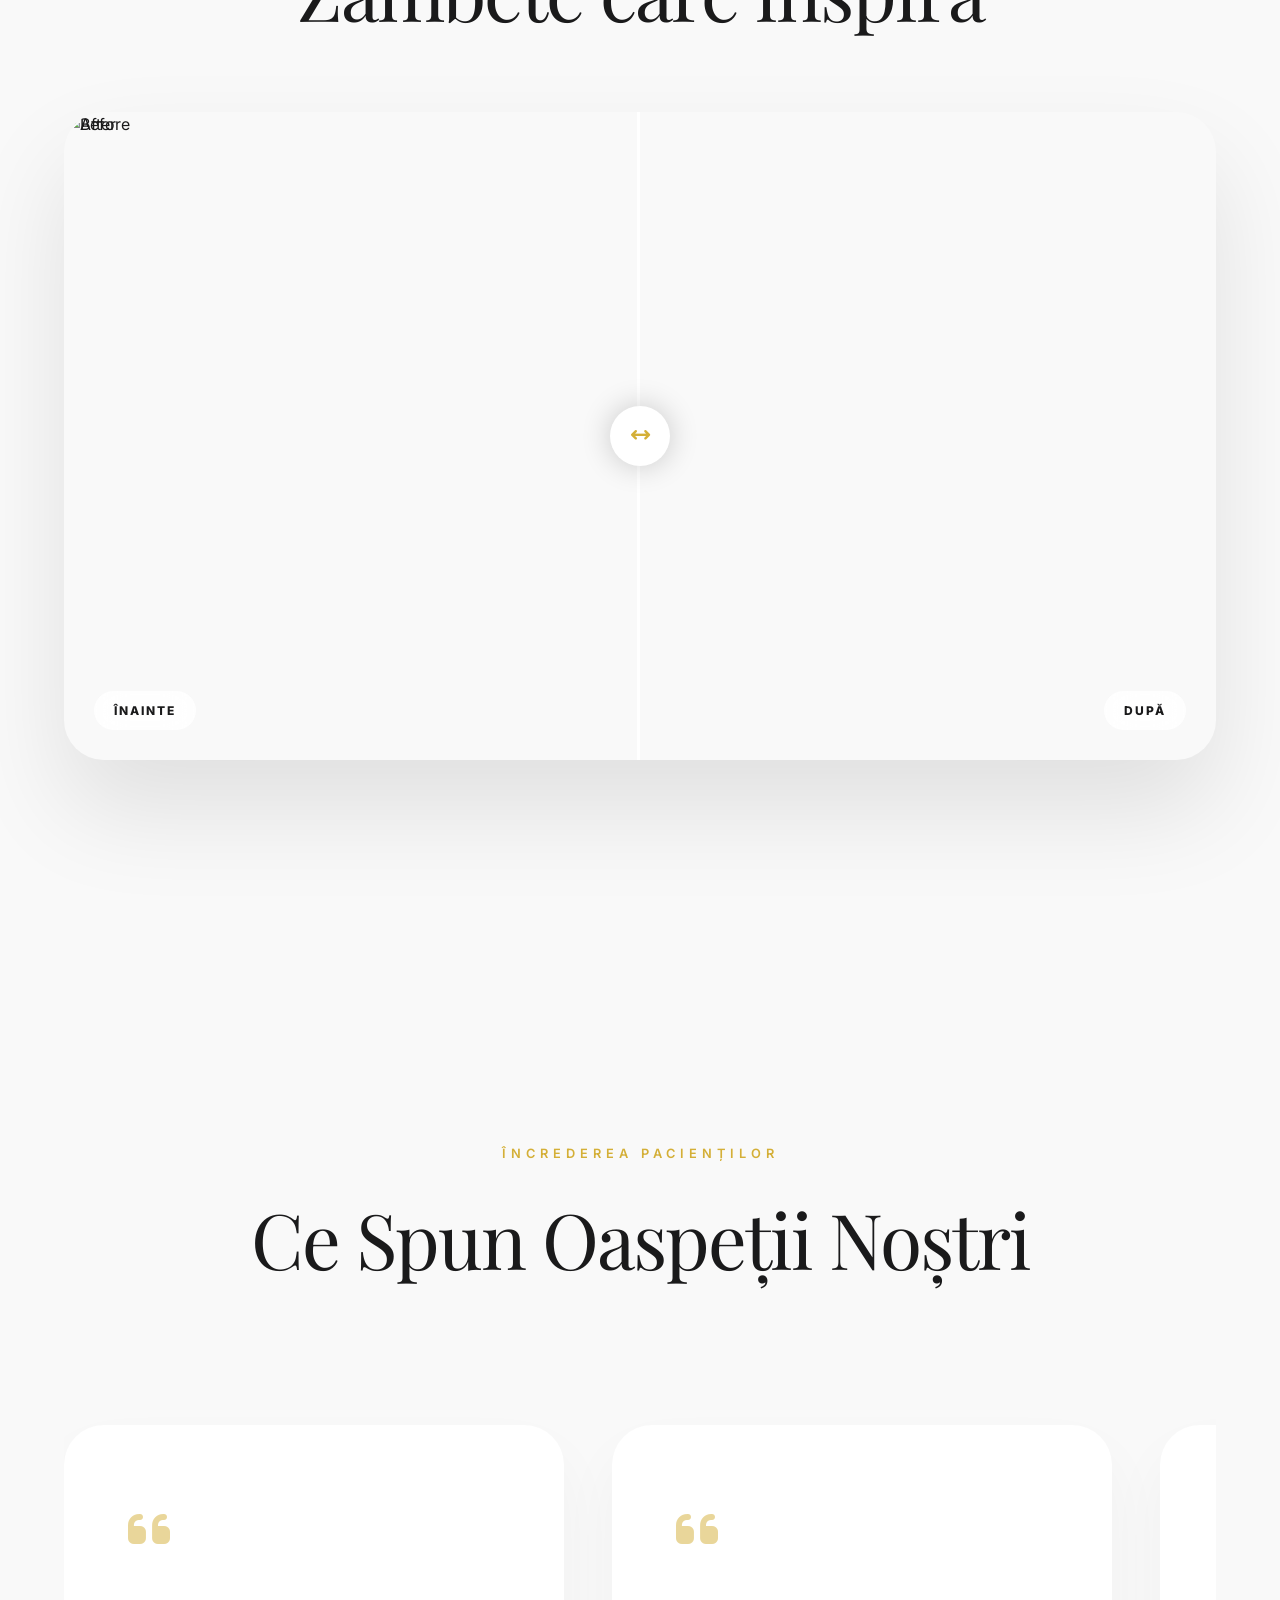
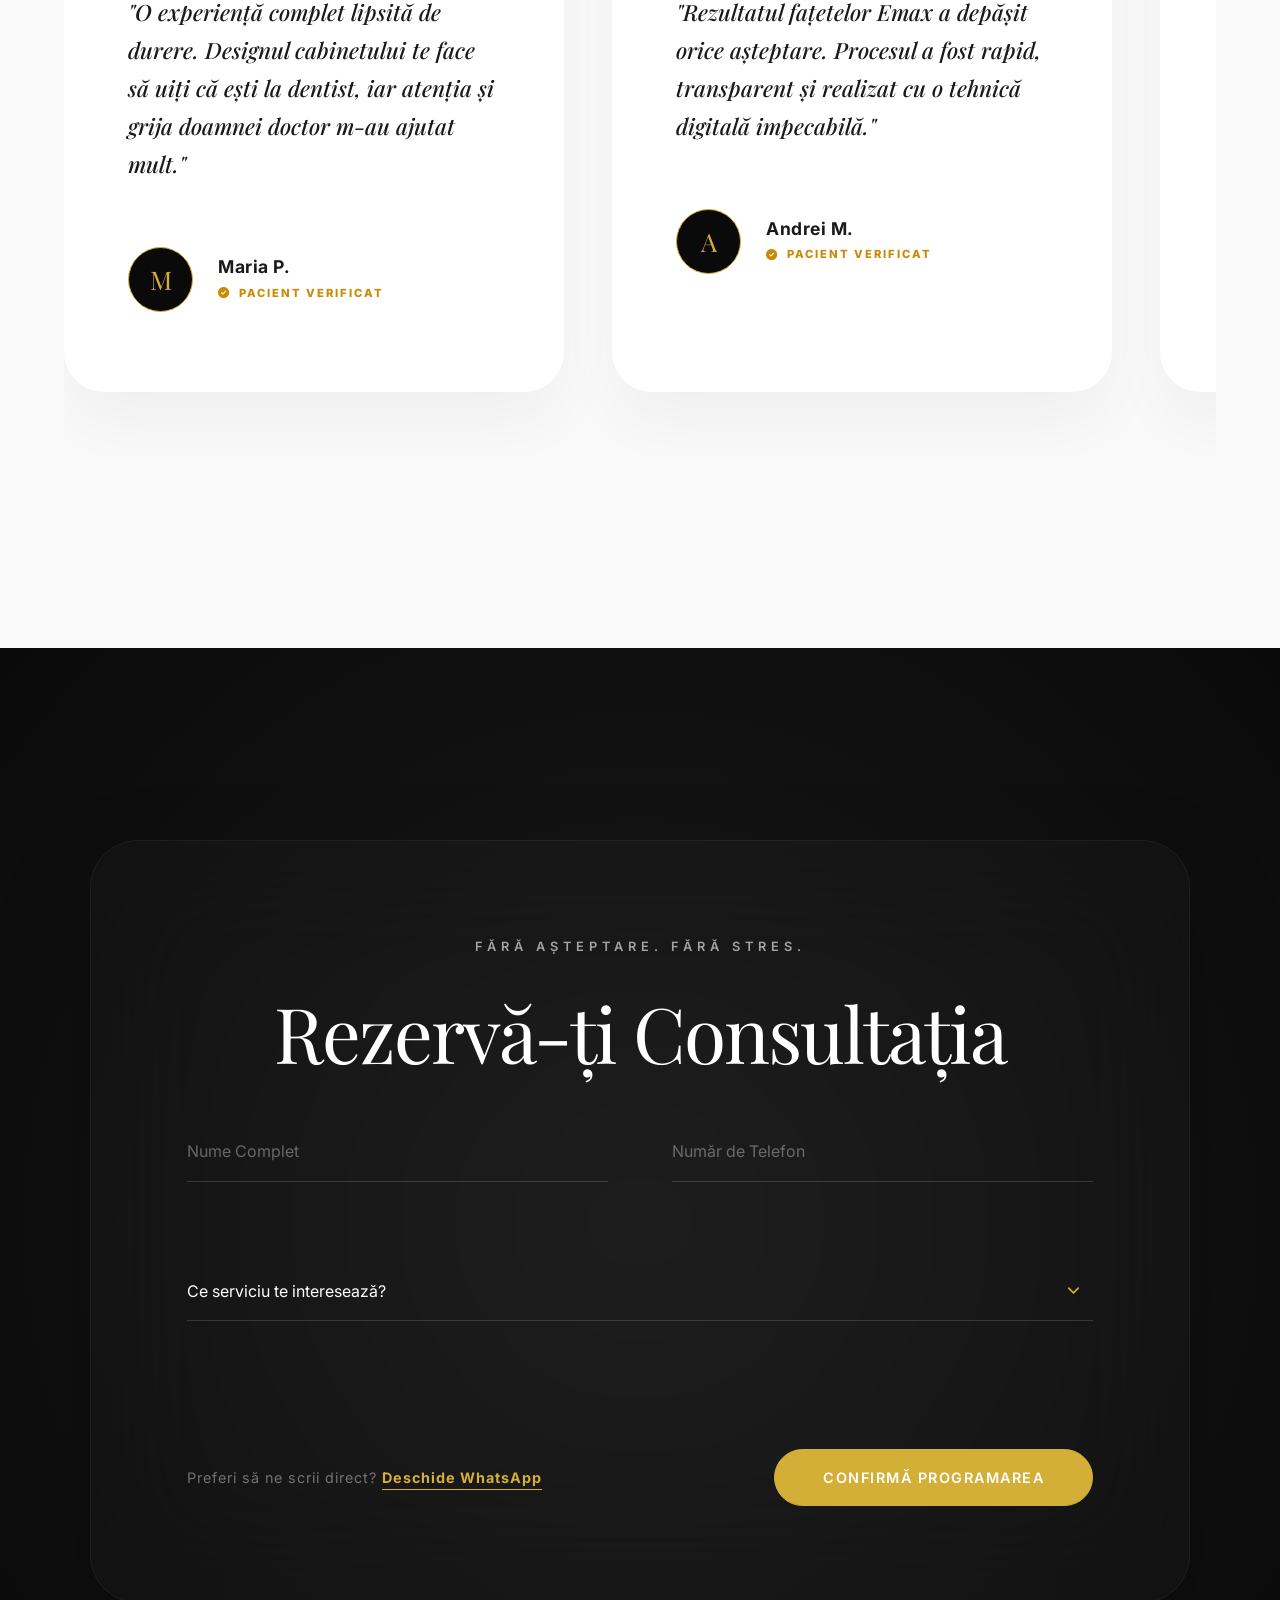
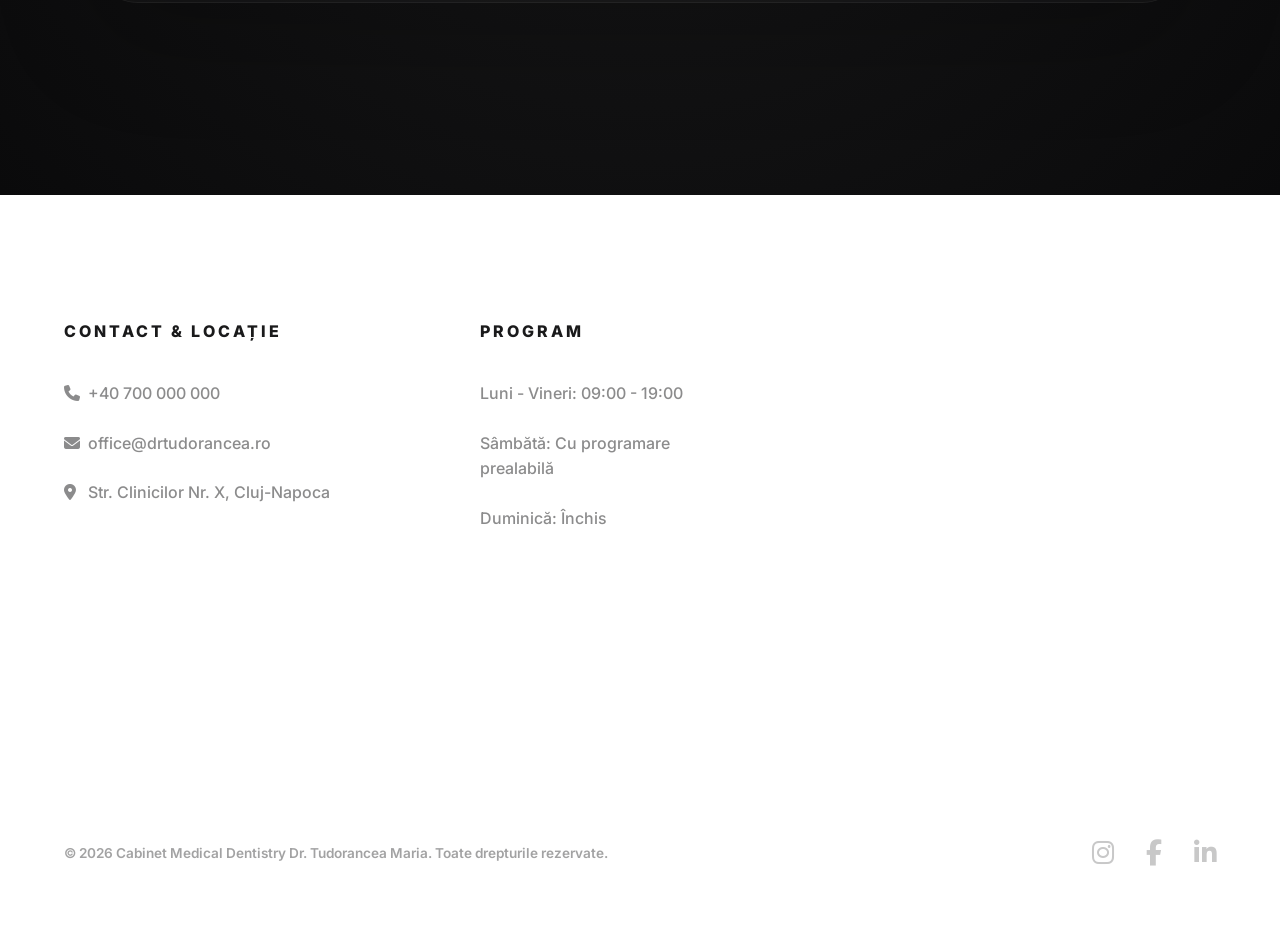
==== commit 64a08ca3: "Update social preview image to landscape with logo and clinic name" ====
--- a/index.html
+++ b/index.html
@@ -10,19 +10,19 @@
 
     <!-- Open Graph / Facebook -->
     <meta property="og:type" content="website">
-    <meta property="og:url" content="https://aer-flow.github.io/cabinet-medical-dentistry-tudorancea/">
+    <meta property="og:url" content="https://aer-flow.github.io/cabinet-dr-tudorancea-maria/">
     <meta property="og:title" content="Dr. Tudorancea Maria | Cabinet Medical Dentistry Cluj-Napoca">
     <meta property="og:description"
         content="Cabinet Medical Dentistry în Cluj-Napoca. Grijă și atenție pentru zâmbetul tău.">
-    <meta property="og:image" content="https://aer-flow.github.io/cabinet-medical-dentistry-tudorancea/img/og-preview.png">
+    <meta property="og:image" content="https://aer-flow.github.io/cabinet-dr-tudorancea-maria/img/og-preview.png?v=20260313140700">
 
     <!-- Twitter -->
     <meta property="twitter:card" content="summary_large_image">
-    <meta property="twitter:url" content="https://aer-flow.github.io/cabinet-medical-dentistry-tudorancea/">
+    <meta property="twitter:url" content="https://aer-flow.github.io/cabinet-dr-tudorancea-maria/">
     <meta property="twitter:title" content="Dr. Tudorancea Maria | Cabinet Medical Dentistry Cluj-Napoca">
     <meta property="twitter:description"
         content="Cabinet Medical Dentistry în Cluj-Napoca. Grijă și atenție pentru zâmbetul tău.">
-    <meta property="twitter:image" content="https://aer-flow.github.io/cabinet-medical-dentistry-tudorancea/img/og-preview.png">
+    <meta property="twitter:image" content="https://aer-flow.github.io/cabinet-dr-tudorancea-maria/img/og-preview.png?v=20260313140700">
 
     <!-- Google Fonts -->
     <link rel="preconnect" href="https://fonts.googleapis.com">
@@ -35,7 +35,7 @@
     <link rel="stylesheet" href="https://cdnjs.cloudflare.com/ajax/libs/font-awesome/6.4.0/css/all.min.css">
 
     <!-- Custom Style -->
-    <link rel="stylesheet" href="css/style.css?v=20260313135214">
+    <link rel="stylesheet" href="css/style.css?v=20260313140100">
 </head>
 
 <body>
@@ -45,7 +45,13 @@
 
     <!-- NAVBAR -->
     <nav class="gsap-nav">
-        <a href="#acasa" class="logo"><img src="img/logo.png?v=20260313135214" alt="Dr. Tudorancea Maria Logo" class="nav-logo-img"></a>
+        <a href="#acasa" class="logo">
+            <img src="img/logo.png?v=20260313140100" alt="Dr. Tudorancea Maria Logo" class="nav-logo-img">
+            <div class="logo-text">
+                <span class="logo-title">Dr. Tudorancea Maria</span>
+                <span class="logo-subtitle">Cabinet Medical Dentistry</span>
+            </div>
+        </a>
         <div class="nav-links">
             <a href="#acasa" class="nav-item">Acasă</a>
             <a href="#medic" class="nav-item">Medicul Tău</a>
@@ -386,7 +392,7 @@
     <script src="https://cdn.jsdelivr.net/gh/studio-freight/lenis@1.0.27/bundled/lenis.min.js"></script>
 
     <!-- Custom Logic -->
-    <script src="js/script.js?v=20260313135214"></script>
+    <script src="js/script.js?v=20260313140100"></script>
 </body>
 
 </html>
